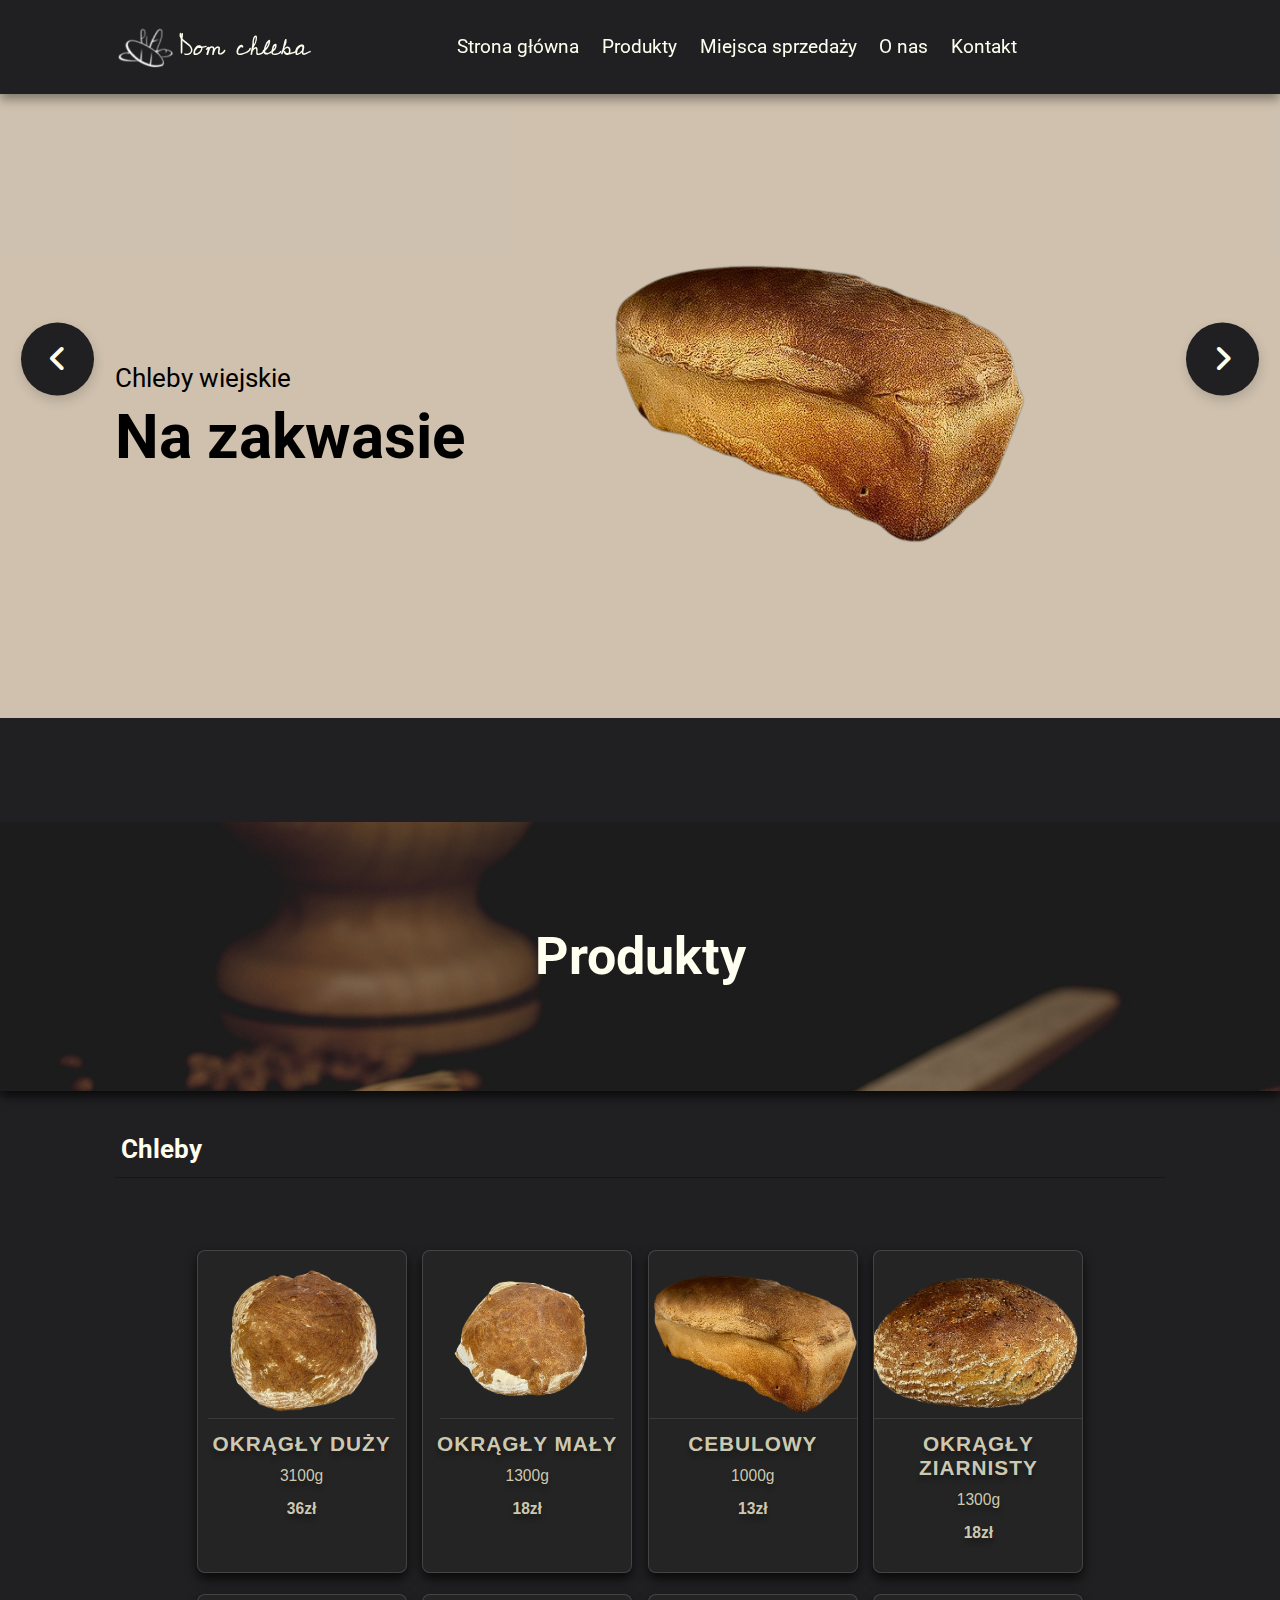
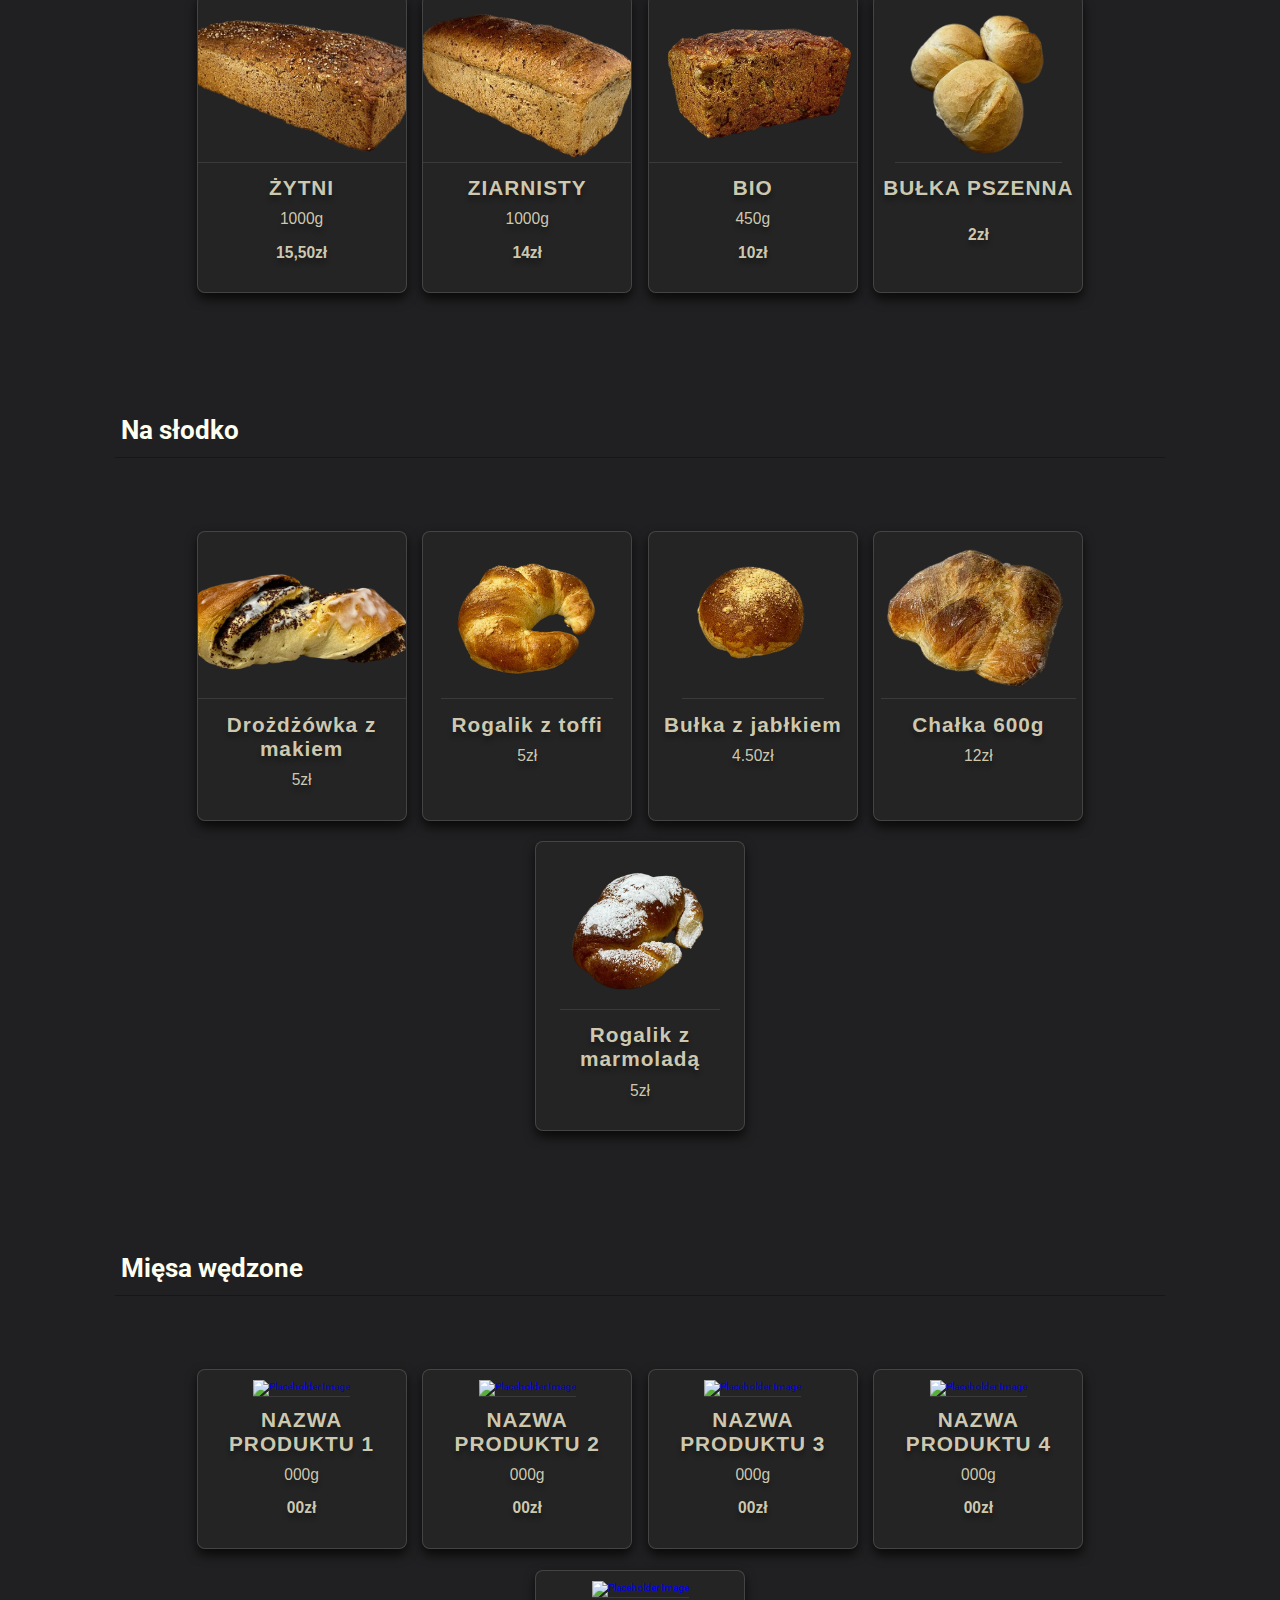
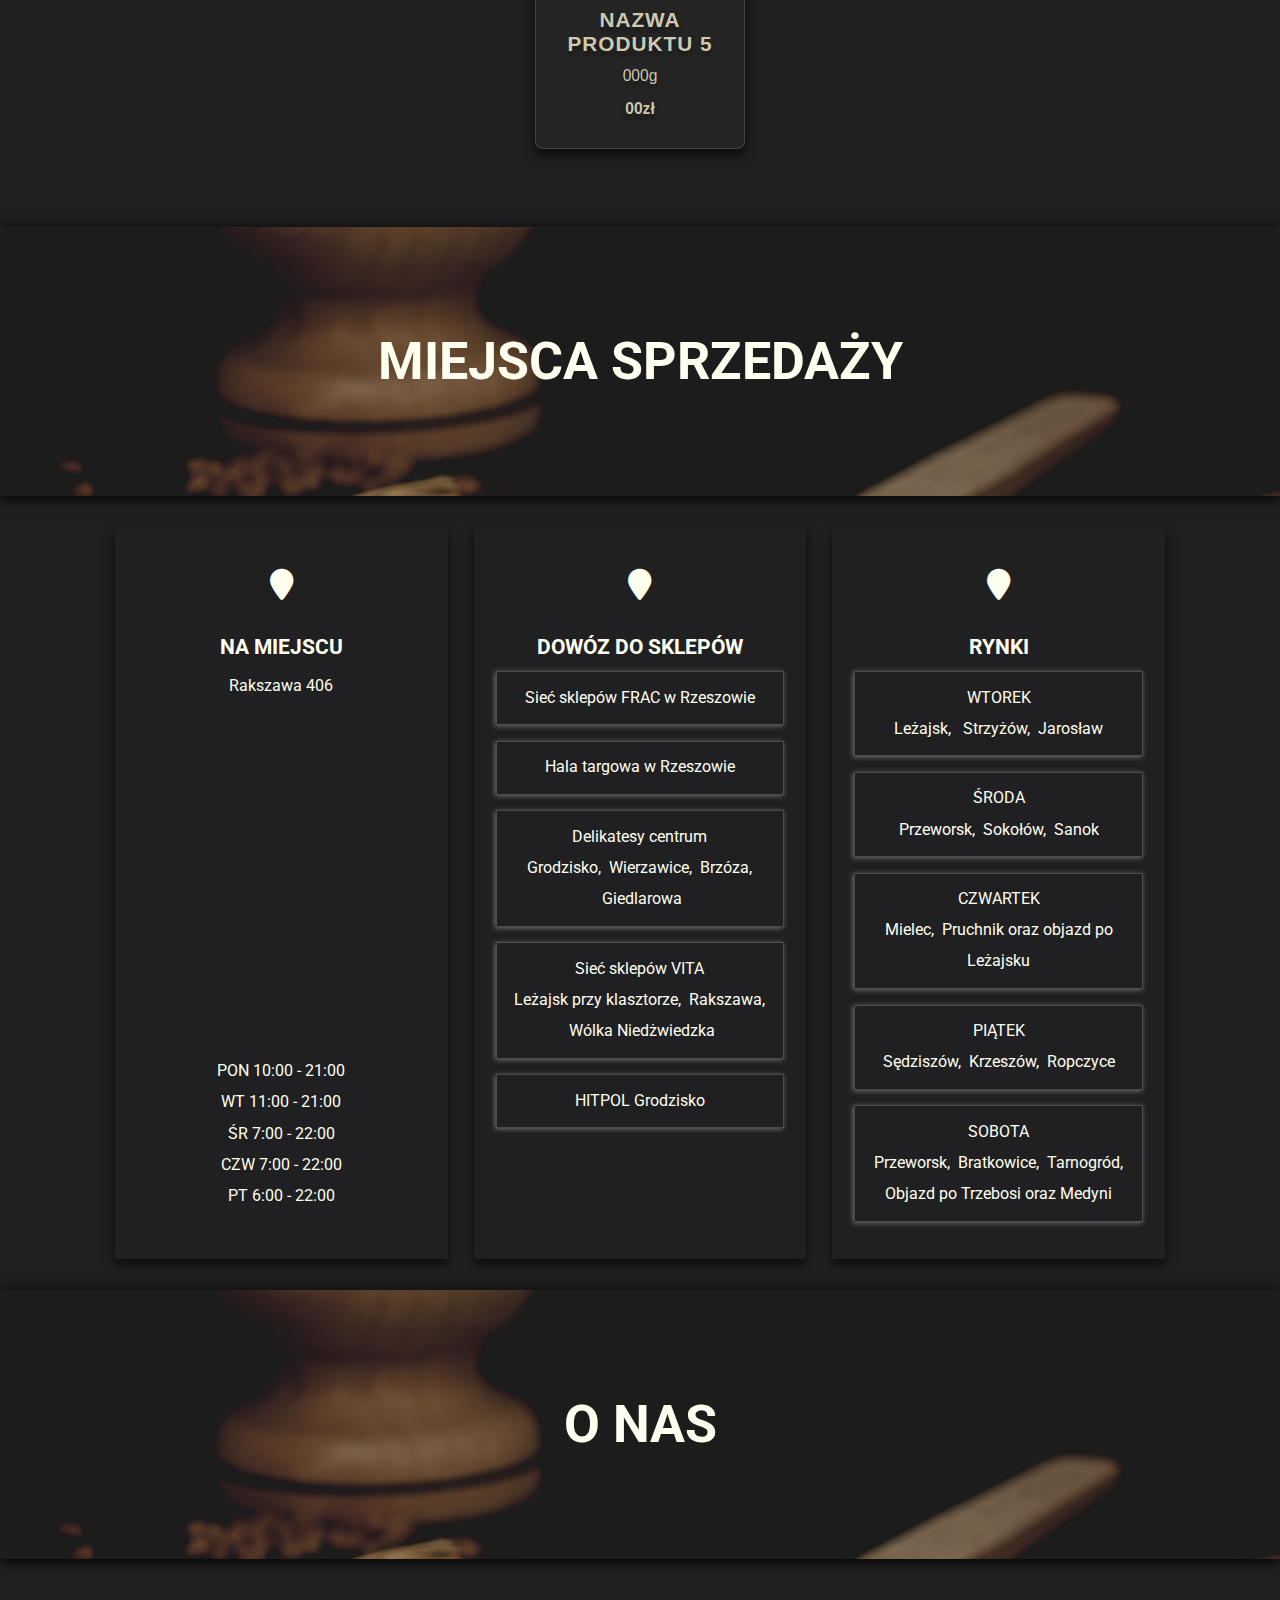
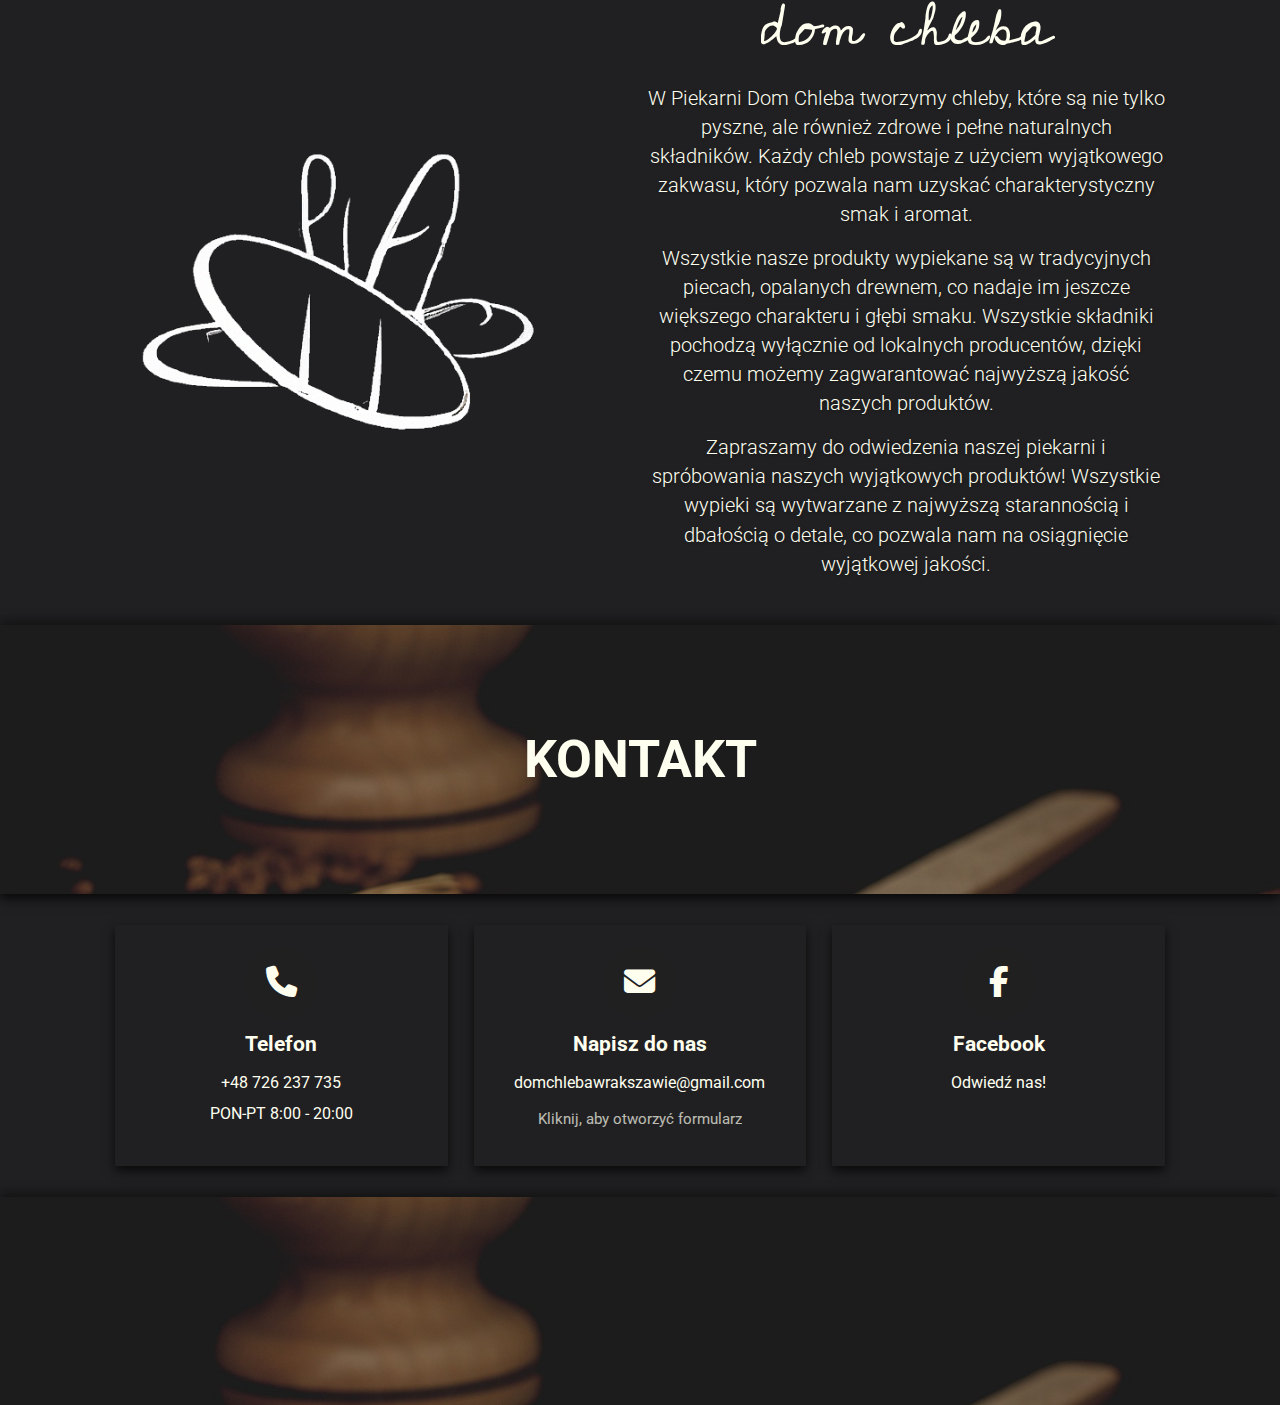
==== index.html @ 298b8122 "Mail 0.2v" ====
<!DOCTYPE html>
<html>
<head>
    <meta charset="UTF-8">
    <meta http-equiv="X-UA-Compatible" content="IE=edge">
    <meta name="viewport" content="width=device-width, initial-scale=1.0">
    <title> Dom Chleba</title>


    <link rel="stylesheet" href="https://cdnjs.cloudflare.com/ajax/libs/font-awesome/6.3.0/css/all.min.css">
    <link rel="stylesheet" href="style.css">


</head>

<body>
    <header class="header">
        <a href="#" class="logo"> <img src="images/iconlogo.png" alt=""> <span class="logo-text"> Dom chleba </span> </a>

        <nav class="navbar">
            <a href="#">Strona główna</a>
            <a href="#produkty">Produkty</a>
            <a href="#miejsca-sprzedazy">Miejsca sprzedaży</a>
            <a href="#onas">O nas</a>
           <!--- <a href="#">Galeria</a> -->
            <a href="#kontakt">Kontakt</a>
        </nav> 

        <div class="icons">
            <div id ="menu-btn" class ="fas fa-bars"></div>
        </div>
    </header>

<section class="main" id="home">
    <div class="slider">

        <div class="slide active">
            <div class="content">
                <span class="c">Chleby wiejskie</span>
                <h3 class="c">Na zakwasie</h3>
            </div>
            <div class="breads">
                <img src="breads/cebulowymain.png" alt="">
            </div>
        </div>

        <div class="slide">
            <div class="content">
                <span class="c">Wypiekane w piecach</span>
                <h3 class="c">Opalanych drewnem</h3>
                
            </div>
            <div class="breads">
                <img src="breads/MALYZIARN.png" alt="">
            </div>
        </div>

        <div class="slide">
            <div class="content">
                <span class="c">Przy większych zamówieniach</span>
                <h3 class="c">Dowóz do klienta!</h3>
                
            </div>
            <div class="breads">
                <img src="breads/bulki.png" alt="">
            </div>
        </div>
        
    </div>

    <div id="right" class="fas fa-angle-right" onclick="next()"></div>
    <div id="left" class="fas fa-angle-left" onclick="next()"></div>


</section>

<!-- ------------------------------------------------ -->


<div class="dmargin"></div>

<!--PRODUKTY ------------------------------------------------ -->

<div class="heading">
    <h1> Produkty</h1>
    
</div>

<section class="category" id="produkty">
    <h1 class="title"> <span> Chleby</span></h1>

    <div class="blocks">
        <!---->
        <a href="#" class="block">
            <img src="breads/DUZY.png" alt="Placeholder Image">
        <h3>OKRĄGŁY DUŻY</h3>
        <p>3100g</p>
        <p>36zł</p>
        </a>

        <!---->
        <a href="#" class="block">
            <img src="breads/MALY.png" alt="Placeholder Image">
            <h3>OKRĄGŁY MAŁY</h3>
            <p>1300g</p>
            <p>18zł</p>
            </a>

        <!---->
        <a href="#" class="block">
            <img src="breads/CEBULOWY.png" alt="Placeholder Image">
            <h3>CEBULOWY</h3>
            <p>1000g</P>
            <p>13zł</p>
            </a>

        <!---->
        <a href="#" class="block">
            <img src="breads/MALYZIARN.png" alt="Placeholder Image">
            <h3>OKRĄGŁY ZIARNISTY</h3>
            <p>1300g</p>
            <p>18zł</p>
            </a>

        <!---->
        <a href="#" class="block">
            <img src="breads/ZYTNI.png" alt="Placeholder Image">
            <h3>ŻYTNI</h3>
            <p>1000g</p>
            <p>15,50zł</p>
            </a>

        <!---->
        <a href="#" class="block">
            <img src="breads/ZIARNISTY.png" alt="Placeholder Image">
            <h3>ZIARNISTY</h3>
            <p>1000g</p>
            <p>14zł</p>
            </a>

        <!---->
        <a href="#" class="block">
            <img src="breads/BIO.png" alt="Placeholder Image">
            <h3>BIO</h3>
            <p>450g</p>
            <p>10zł</p>
            </a>
        
        <!---->
        <a href="#" class="block">
            <img src="breads/bulki.png" alt="Placeholder Image">
            <h3>BUŁKA PSZENNA</h3>
            <p></p>
            <p>2zł</p>
            </a>

        <!--
        <a href="#" class="block">
            <img src="https://placehold.co/600x400" alt="Placeholder Image">
            <h3>bbb</h3>
            </a> -->

        

    </div>


</section>

<!---------->

<section class="category">
    <h1 class="title"> <span> Na słodko</span></h1>

    <div class="blocks">


        <!---->
        <a href="#" class="block">
            <img src="sweet/sweet1.png" alt="Placeholder Image">
        <h3>Drożdżówka z makiem</h3>
        <p>5zł</p>
        </a>

        <!---->
        <a href="#" class="block">
            <img src="sweet/sweet2.png" alt="Placeholder Image">
        <h3>Rogalik z toffi</h3>
        <p>5zł</p>
        </a>

        <!---->
        <a href="#" class="block">
            <img src="sweet/sweet3.png" alt="Placeholder Image">
        <h3>Bułka z jabłkiem</h3>
        <p>4.50zł</p>
        </a>

        <!---->
        <a href="#" class="block">
            <img src="sweet/sweet4.png" alt="Placeholder Image">
        <h3>Chałka 600g</h3>
        <p>12zł</p>
        </a>

        <!---->
        <a href="#" class="block">
            <img src="sweet/sweet5.png" alt="Placeholder Image">
        <h3>Rogalik z marmoladą</h3>
        <p>5zł</p>
        </a>

    </div>
</section>

<section class="category">
    <h1 class="title"> <span>Mięsa wędzone</span></h1>

    <div class="blocks">
        <!---->
        <a href="#" class="block">
            <img src="meat/placeholder1.png" alt="Placeholder Image">
            <h3>NAZWA PRODUKTU 1</h3>
            <p>000g</p>
            <p>00zł</p>
        </a>

        <!---->
        <a href="#" class="block">
            <img src="meat/placeholder2.png" alt="Placeholder Image">
            <h3>NAZWA PRODUKTU 2</h3>
            <p>000g</p>
            <p>00zł</p>
        </a>

        <!---->
        <a href="#" class="block">
            <img src="meat/placeholder3.png" alt="Placeholder Image">
            <h3>NAZWA PRODUKTU 3</h3>
            <p>000g</p>
            <p>00zł</p>
        </a>

        <!---->
        <a href="#" class="block">
            <img src="meat/placeholder4.png" alt="Placeholder Image">
            <h3>NAZWA PRODUKTU 4</h3>
            <p>000g</p>
            <p>00zł</p>
        </a>

        <!---->
        <a href="#" class="block">
            <img src="meat/placeholder5.png" alt="Placeholder Image">
            <h3>NAZWA PRODUKTU 5</h3>
            <p>000g</p>
            <p>00zł</p>
        </a>
    </div>
</section>

<!----MIEJSCA SPRZEDAŻY-->
<div class="heading">
    <h1> MIEJSCA SPRZEDAŻY</h1>
</div>

<section class="contact" id="miejsca-sprzedazy"> <!--Klasa wzięta z sekcji kontaktu-->
    <div class="contact-icons">

        <div class="icons iframe-ic div1">
            <i class="fas fa-map-marker"></i>
            <h3>NA MIEJSCU</h3>
            <p>Rakszawa 406</p>
            <iframe
                src="https://www.google.com/maps/embed?pb=!1m14!1m8!1m3!1d10224.36800119611!2d22.243417!3d50.159416!3m2!1i1024!2i768!4f13.1!3m3!1m2!1s0x473ce9d2ee84b289%3A0xe39e03b2445879e3!2sDom%20Chleba%20w%20Rakszawie%20Arkadiusz%20Kot!5e0!3m2!1spl!2spl!4v1678988530254!5m2!1spl!2spl"
                width="600" 
                height="330" 
                style="border: 0px solid black;" 
                allowfullscreen="" 
                loading="lazy" 
                referrerpolicy="no-referrer-when-downgrade">
            </iframe>
            <p>PON 10:00 - 21:00</p>
            <p>WT 11:00 - 21:00</p>
            <p>ŚR 7:00 - 22:00</p>
            <p>CZW 7:00 - 22:00</p>
            <p>PT 6:00 - 22:00</p>
        </div>

        <div class="icons hover">
            <i class="fas fa-map-marker"></i>
            <h3>DOWÓZ DO SKLEPÓW</h3>
            <p class="rynki">Sieć sklepów FRAC w Rzeszowie</p>
            <p class="rynki">Hala targowa w Rzeszowie</p>
            <p class="rynki">Delikatesy centrum <br> Grodzisko, &nbsp;Wierzawice, &nbsp;Brzóza, &nbsp;Giedlarowa</p>
            <p></p>
            
            <p class="rynki">Sieć sklepów VITA <br> Leżajsk przy klasztorze, &nbsp;Rakszawa, &nbsp;Wólka Niedżwiedzka</p>
            <p></p>
            
            <p class="rynki">HITPOL Grodzisko</p>

        </div>

        <div class="icons hover">
            <i class="fas fa-map-marker"></i>
            <h3>RYNKI</h3>

            <p class="rynki">WTOREK <br> Leżajsk, &nbsp; Strzyżów, &nbsp;Jarosław</p>
           <!--- <p>Leżajsk, &nbsp; Strzyżów, &nbsp;Jarosław</p> --->
            
            

            <p class="rynki">ŚRODA <br> Przeworsk, &nbsp;Sokołów, &nbsp;Sanok</p>
            <p></p>
            

            <p class="rynki">CZWARTEK <br>Mielec, &nbsp;Pruchnik oraz objazd po Leżajsku</p>
            <p></p>
            

            <p class="rynki">PIĄTEK <br> Sędziszów, &nbsp;Krzeszów, &nbsp;Ropczyce</p>
            <p></p>

            <p class="rynki">SOBOTA <br> Przeworsk, &nbsp;Bratkowice, &nbsp;Tarnogród, Objazd po Trzebosi oraz Medyni<br> </p>
           
        </div>


    </div>
</section>

<!----------O NAS-->

<div class="heading">
    <h1> O NAS</h1>
    </div>


<section class="about" id="onas">
    <div class="img">
        <img src="images/image.png" alt="...">
    </div>
    <div class="text">
        <span>dom chleba</span>
        <h3>
            W Piekarni Dom Chleba tworzymy chleby, które są nie tylko pyszne, ale również zdrowe i pełne naturalnych składników. 
            Każdy chleb powstaje z użyciem wyjątkowego zakwasu, który pozwala nam uzyskać charakterystyczny smak i aromat.
        </h3>
      <h3>  Wszystkie nasze produkty wypiekane są w tradycyjnych piecach, opalanych drewnem, co nadaje im jeszcze większego charakteru i głębi smaku. 
        Wszystkie składniki pochodzą wyłącznie od lokalnych producentów, dzięki czemu możemy zagwarantować najwyższą jakość naszych produktów.
      </h3>
        <h3>
            Zapraszamy do odwiedzenia naszej piekarni i spróbowania naszych wyjątkowych produktów! 
            Wszystkie wypieki są wytwarzane z najwyższą starannością i dbałością o detale, co pozwala nam na osiągnięcie wyjątkowej jakości.
        </h3>
    </div>
</section>


<!------KONTAKT-->
<div class="heading">
    <h1> KONTAKT</h1>  
</div>


<section class="contact" id="kontakt">
    <div class="contact-icons">
        <div class="icons hover">
            <i class="fas fa-phone"></i>
            <h3>Telefon</h3>
            <p>+48 726 237 735</p>
            <p>PON-PT 8:00 - 20:00</p>
        </div>


        <div class="icons hover" id="email-contact">
            <i class="fas fa-envelope"></i>
            <h3>Napisz do nas</h3>
            <p>domchlebawrakszawie@gmail.com</p>
            <p class="click-info">Kliknij, aby otworzyć formularz</p>
            
            <!-- Formularz kontaktowy z poprawionym układem -->
            <div class="contact-form" id="contact-form" style="display: none;">
                <form id="email-form" action="https://formspree.io/f/domchlebawrakszawie@gmail.com" method="POST">
                    <div class="form-group">
                        <input type="text" name="name" placeholder="Imię i nazwisko" required>
                    </div>
                    <div class="form-group">
                        <input type="email" name="email" placeholder="Twój email" required>
                    </div>
                    <div class="form-group">
                        <input type="text" name="subject" placeholder="Temat">
                    </div>
                    <div class="form-group">
                        <textarea name="message" placeholder="Twoja wiadomość" required></textarea>
                    </div>
                    <button type="submit">Wyślij wiadomość</button>
                </form>
            </div>
        </div>


        
            <div class="icons hover">
                <a href="https://www.facebook.com/profile.php?id=100063692517073" target="_blank">
                <i class="fab fa-facebook-f"></i>
                <h3 class="fb">Facebook</h3>
                <p class="fb">Odwiedź nas!</p>
            </a>
            </div>  
    </div>


</section>




<div class="heading">
    <h1> </h1>  
</div>



    <script src="main.js"></script>
</body>


</html>
---- style.css ----
@import url('https://fonts.googleapis.com/css2?family=Roboto:wght@100;300;400;500;700&display=swap');
@import url('https://fonts.googleapis.com/css2?family=Cedarville+Cursive&display=swap');

@import url('https://fonts.googleapis.com/css2?family=Edu+NSW+ACT+Foundation:wght@500&display=swap');
@import url('https://fonts.googleapis.com/css2?family=Roboto:wght@100&display=swap');

@import url('https://fonts.googleapis.com/css2?family=Edu+NSW+ACT+Foundation&display=swap');

:root{
    
    --onyx: rgb(32,32,34);
}

body {
    
    background: rgb(32, 32, 34);
}


*{
    font-family: 'Roboto', sans-serif;
    margin: 0;
    padding: 0;
    outline: none;
    border: none;
    text-decoration: none;
    transition: 0.25s linear;
    
    
}

html{
    font-size: 65%;
    overflow-x: hidden;
    scroll-behavior: smooth;
}

section{
    padding: 3rem 9%;
}

.header {
    position: fixed;
    top: 0;
    left: 0;
    right: 0;
    z-index: 1000;
    background: var(--onyx);
    display: flex;
    align-items: center;
    justify-content: space-between;
    padding: 2rem 9%;
    box-shadow: 0 0.5rem 1rem rgba(0,0,0, 0.4);
}

.header .logo{
    font-size: 2.6rem;
    
    color:ivory;
    display: flex;
    align-items: center;
    text-decoration: none; 
}

.logo-text {
    font-family: 'Cedarville Cursive', cursive;
    
}

#menu-btn{
    display: none; /* mobile only */
}




.header .navbar a{
    font-size: 1.8rem;
    color: ivory;
    margin: 0 1rem;
    position: relative; 
    z-index: 1; 
}

.header .navbar a:hover{
    color: rgba(238, 233, 233, 0.884);
    transition: color 0.3s ease-in-out; 
}

.header .navbar a::before {
    content: '';
    position: absolute;
    z-index: -1; 
    top: -6px;
    left: -6px;
    right: -6px;
    bottom: -6px;
    border-radius: 11px;
    background-color: rgba(255, 255, 255, 0.247);
    
    opacity: 0;
    transition: opacity 0.3s ease-in-out;
}

.header .navbar a:hover::before {
    opacity: 1;
}

.header .icons div{
    font-size: 2.5rem;
    margin-left: 1.7rem;
    cursor: pointer;
    color: ivory;
}

.header .icons div:hover{
    color: #222;
}

.main{
    padding-top: 15rem;
    
    background-color: rgba(231, 215, 194, 0.877);
    background-size: cover;
    background-position: center;
    position: relative;
    
}

.main .slider .slide{
    display: flex;
    align-items: center;
    flex-wrap: wrap;
    gap: 1.5rem;
    display: none; 

}



/* Animacja napisów */
@keyframes fadeLeft {
    0% {
        opacity: 0;
        transform: translateX(-10%);
    }
    100% {
        opacity: 1;
        transform: translateX(0);
    }
}



.main .slider .slide.active{
    display: flex;
}

.main .slider .slide .content{
    flex: 1 1 40rem;
    animation: fadeLeft .4s linear .4s backwards;
}

.main .slider .slide .content span{
    color:rgb(0, 0, 0);
    font-size: 2.5rem;
}

.main .slider .slide .content h3{
    color: black;
    font-size: 6rem;
    padding: 0.6rem 0;
}

.main .slider .slide .breads{
    flex: 1 1 40rem;
    margin: 3rem 0;
    height: 45rem;

}

.main .slider .slide .breads img{
    max-width: 100%;
    height: 90%;
    animation: fadeUp 0.6s linear;
}

.main #right,
.main #left{
    position:absolute;
    
    top:50%;
    transform: translateY(-50%);
    height: 7rem;
    width: 7rem;
    line-height: 7rem;
    box-shadow: 0.1rem 0.5rem 1.1rem rgba(0,0,0,0.15);
    text-align: center;
    background: var(--onyx);
    font-size: 3rem;
    color:ivory;
    cursor:pointer;
    background: rgb(32, 32, 34);
    border-radius: 50%;
    transition: all 0.4s ease-in-out;

}

.main #right:hover,
.main #left:hover{
    background: rgba(235, 202, 159, 0.651);
    color: ivory;
    
    
}

.main #left{
    left: 2rem;
}

.main #right{
    right: 2rem;
}

/* --------------------------------------------------------------------------- */


.dmargin {
    position: relative;
    height: 10rem;
    
    background: rgb(32, 32, 34);
    overflow: hidden;
    
} 

.heading h1{
    color: ivory;
    font-size: 5rem;
    
}

.heading {
     background: url("images/main.jpg") no-repeat;
    background-size: cover;
    background-position: top;
    padding-top: 10rem;
    padding-bottom: 10rem;
    align-items: center;
    text-align: center;

    box-shadow: 0 0.5rem 1rem rgba(0, 0, 0, 0.705),
    0 -0.5rem 1rem rgba(0, 0, 0, 0.305);
    
    

    
}

.title {
    display: flex;
    align-items: center;
    font-size: 2.5rem;
    margin-bottom: 3rem;
    padding: 1.2rem 0;
    border-bottom: 0.1rem solid rgba(0,0,0, 0.3);
    color: ivory;
}

.title span{
    padding-left: 0.6rem;
}




.heading p{
    padding-top: 1rem;
    font-size: 2rem;
    color: ivory;
}

.heading p a{
    color: rgb(37, 37, 37);
    padding-right: .5rem;

}


.category .blocks{
    display: flex;
    flex-wrap: wrap;
    gap: 1.5rem;
    padding: 4rem 0;
    justify-content: center; 



}

.category .blocks .block {
    text-align: center;
    flex-basis: 20rem; 
    margin-bottom: .5rem;
    box-shadow: 0 0.5rem 1rem rgba(0, 0, 0, 0.705);
   
}

.category .blocks .block img {
    max-width: 100%; 
    height: 15rem;
    margin-top: 1rem;
}

.category .blocks .block h3{
    font-size: 2rem;
    margin: 1rem 0;
    color:#dfdabeec;
    font-family:Arial, Helvetica, sans-serif;
    text-shadow: 0 0.5rem 0.5rem rgba(0, 0, 0, 0.305);
    
}
.category .blocks .block P{
    color: #dfdabeec;
    font-size: 1.5rem;
    padding-bottom: 1rem;
    font-family: Arial, Helvetica, sans-serif;
    text-shadow: 0 0.5rem 0.5rem rgba(0, 0, 0, 0.305);
    
}

.category .blocks .block:hover h3{
    color:white;

}
.category .blocks .block:hover p{
    color: white;
}

.breads img[src="breads/MALYZIARN.png"] {
    max-width: 40rem !important;
    height: auto !important;
    display: block;
    margin: 2rem 0 0 -5rem;
    position: relative;
    left: 2rem;
    top: 2rem;
  }

  .breads img[src="breads/bulki.png"] {
    max-width: 105rem !important;
    height: auto !important;
    display: block;
    margin: 1rem 0 0 -2rem;
    position: relative;
    left: 2rem;
    top: 0rem;
  }

  .breads img[src="breads/cebulowymain.png"] {
    max-width: 50rem !important;
    height: auto !important;
    display: block;
    margin: 2rem 0 0 -10rem;
    position: relative;
    left: 2rem;
    top: 2rem;

  }

.c {
    font-family: 'Roboto', sans-serif;
}

.block {
    border: 1px solid rgba(255, 255, 255, 0.15);
    border-radius: 8px;
    transition: all 0.3s ease;
    overflow: hidden;
    box-shadow: 0 4px 8px rgba(0, 0, 0, 0.2);
    background-color: rgba(40, 40, 40, 0.5);
    padding-bottom: 15px;
    text-decoration: none; /* Usunięcie podkreślenia linku */
  }
  
  .block:hover {
    transform: translateY(-5px);
    box-shadow: 0 8px 16px rgba(0, 0, 0, 0.3);
    border-color: rgba(255, 255, 255, 0.3);
  }
  
  /* Stylizacja zdjęcia produktu */
  .block img {
    border-bottom: 1px solid rgba(255, 255, 255, 0.1);
    object-fit: cover;
  }
  
  /* Stylizacja nazwy produktu */
  .block h3 {
    font-weight: bold;
    letter-spacing: 1px;
    color: #fff;
    text-align: center;
    margin-top: 12px;
    margin-bottom: 5px;
  }
  
  /* Stylizacja informacji o wadze i cenie */
  .block p {
    text-align: center;
    margin: 5px 0;
  }
  
  /* Styl dla wagi produktu */
  .block p:nth-of-type(1) {
    color: #b0b0b0;
    font-size: 0.9em;
  }
  
  /* Styl dla ceny */
  .block p:nth-of-type(2) {
    color: #f0f0f0;
    font-weight: bold;
    font-size: 1.1em;
  }
  
  /* Poprawka dla kontenera produktów */
  .blocks {
    gap: 25px;
  }

  

/*-----------O NAS---------------------*/
.about{
    display: flex;
    align-items: center;
    flex-wrap: wrap;
    gap: 1.5rem;
    margin-top: -2rem;
}

.about .img{
    flex: 1 1 40rem;
}

.about .img img{
    width: 90%;
    
}

.about .text{
    flex: 1 1 40rem;
    text-align: center;
    
    
}

.about .text span{
    color: ivory;
    font-size: 5.8rem;
    font-family: 'Cedarville Cursive', cursive;
    
    
}

.about .text h3{
    color: ivory;
    font-size: 1.9rem;
    padding-bottom: 1.4rem;
    font-family: 'Roboto', sans-serif;
    font-weight: 300;
    text-shadow: 1px 1px 3px rgba(0,0,0,0.3);
    line-height: 2.8rem;
}

.about .text p{
    color: ivory;
    font-size: 1.5rem;
    line-height: 2;
    padding: 1rem 0;
}





/*------KONTAKT---------------------------*/ 

.contact .contact-icons{
    display: grid;
    grid-template-columns: repeat(auto-fit, minmax(25rem, 1fr));
    gap: 2.5rem;

}

.contact .contact-icons .icons{
    text-align: center;
    border: 0.1rem solid var(--onyx);
    padding: 2rem;

    box-shadow: 0 0.5rem 1rem rgba(0, 0, 0, 0.705);
}

.contact .contact-icons .icons i{
    height: 7rem;
    width: 7rem;
    line-height: 7rem;
    font-size: 3rem;

    background: rgb(32, 32, 32);
    color:ivory;
    border-radius: 50%;

}

.contact .contact-icons .icons h3{
    color:ivory;
    font-size: 2rem;
    padding: 1.2rem 0;
    
}

.contact .contact-icons .icons p{
    color: ivory;
    font-size: 1.5rem;
    line-height: 2;
}

.contact-icons .iframe-ic iframe{
    width:100%;
    padding-top: 1rem;
    padding-bottom: 1rem;
    
    
}


/* .icons:hover {
    transform: scale(1.05); 
    transition: all 0.3s ease-in-out; 
  } */ 



.icons a {
    text-decoration: none;
    display: block;
    height: 100;
    width: 100;
  }

.hover:hover{
    transform: scale(1.05); 
    transition: all 0.3s ease-in-out;
  }

  .rynki {
    font-family: 'Roboto', sans-serif;
    font-size: 1.8rem;
    border: 1px solid rgba(255, 255, 255, 0.2);
    box-sizing: border-box;
    padding: 1rem;
    margin-bottom: 1.5rem;
    box-shadow: -0.1rem 0.05rem 0.5rem #888888c7;
   

  }

  .rynki:hover {
    border: 1px solid rgb(32, 32, 32);
    box-shadow: -0.17rem 0.11rem 0.62rem #888;
    scale: 1.07;
  }
  
  
  /* Add this to your style.css file */


/* Poprawiony CSS formularza */
.contact-form {
    background-color: rgba(40, 40, 40, 0.95);
    border-radius: 8px;
    padding: 3rem;
    margin-top: 2rem;
    box-shadow: 0 8px 16px rgba(0, 0, 0, 0.4);
    transition: all 0.3s ease;
    max-width: 50rem;
    margin-left: auto;
    margin-right: auto;
    margin-bottom: 3rem;
    border: 1px solid rgba(255, 255, 255, 0.15);
  }
  
  .contact-form .form-group {
    margin-bottom: 2rem;
  }
  
  .contact-form input,
  .contact-form textarea {
    width: 100%;
    padding: 1.5rem;
    background-color: rgba(32, 32, 34, 0.8);
    border: 1px solid rgba(255, 255, 255, 0.1);
    border-radius: 5px;
    color: ivory;
    font-size: 1.6rem;
    transition: all 0.3s ease;
    box-sizing: border-box; /* Ważne - zapewnia, że padding jest wliczany w szerokość */
  }
  
  .contact-form input:focus,
  .contact-form textarea:focus {
    border-color: rgba(255, 255, 255, 0.3);
    background-color: rgba(32, 32, 34, 1);
    outline: none;
  }
  
  .contact-form textarea {
    min-height: 15rem;
    resize: vertical;
    padding: 1.5rem;
  }
  
  .contact-form button {
    background-color: rgba(32, 32, 34, 1);
    color: ivory;
    border: 1px solid rgba(255, 255, 255, 0.2);
    padding: 1.5rem 3rem;
    font-size: 1.8rem;
    border-radius: 5px;
    cursor: pointer;
    transition: all 0.3s ease;
    display: block;
    margin: 2rem auto 0;
    width: auto;
    min-width: 20rem;
  }
  
  .contact-form button:hover {
    background-color: rgba(235, 202, 159, 0.2);
    transform: translateY(-3px);
  }
  
  .click-info {
    font-size: 1.4rem !important;
    opacity: 0.7;
    margin-top: 0.5rem;
    margin-bottom: 1rem;
  }
  
  /* Responsywność formularza */
  @media (max-width: 768px) {
    .contact-form {
      padding: 2rem;
      max-width: 90%;
    }
    
    .contact-form input,
    .contact-form textarea {
      padding: 1.2rem;
    }
    
    .contact-form button {
      width: 100%;
      min-width: auto;
    }
  }


@media(max-width: 1000px){
    html{
        font-size: 55%;
    }
    .header{
        padding: 2rem;
    }
}

@media (max-width:770px){
    #menu-btn{
        display: inline-block;
    }

    .category .blocks .block {
        flex-basis: 100%; /* Set blocks to take up 100% width, one block per row */
    }

    .header .navbar{
        position: absolute;
        top: 99%;
        left: 0;
        right: 0;
        background: #222;
        border-top: 0.1rem solid rgba(0,0,0,0.1);
        border-bottom: 0.1rem solid rgba(0,0,0,0.1);
        clip-path: polygon(0 0, 100% 0, 100% 0, 0 0);
    }

    .header .navbar.active{
        clip-path: polygon(0 0, 100% 0, 100% 100%, 0% 100%);
    }
    .header .navbar a{
        margin: 1.5rem;
        padding: 1.5rem;
        background: var(--onyx);
        font-size: 2rem;
        display: block;
        border-radius: .5rem;
    }

    }



@media (max-width: 450px){
    html{
        font-size: 50%;
    }
}
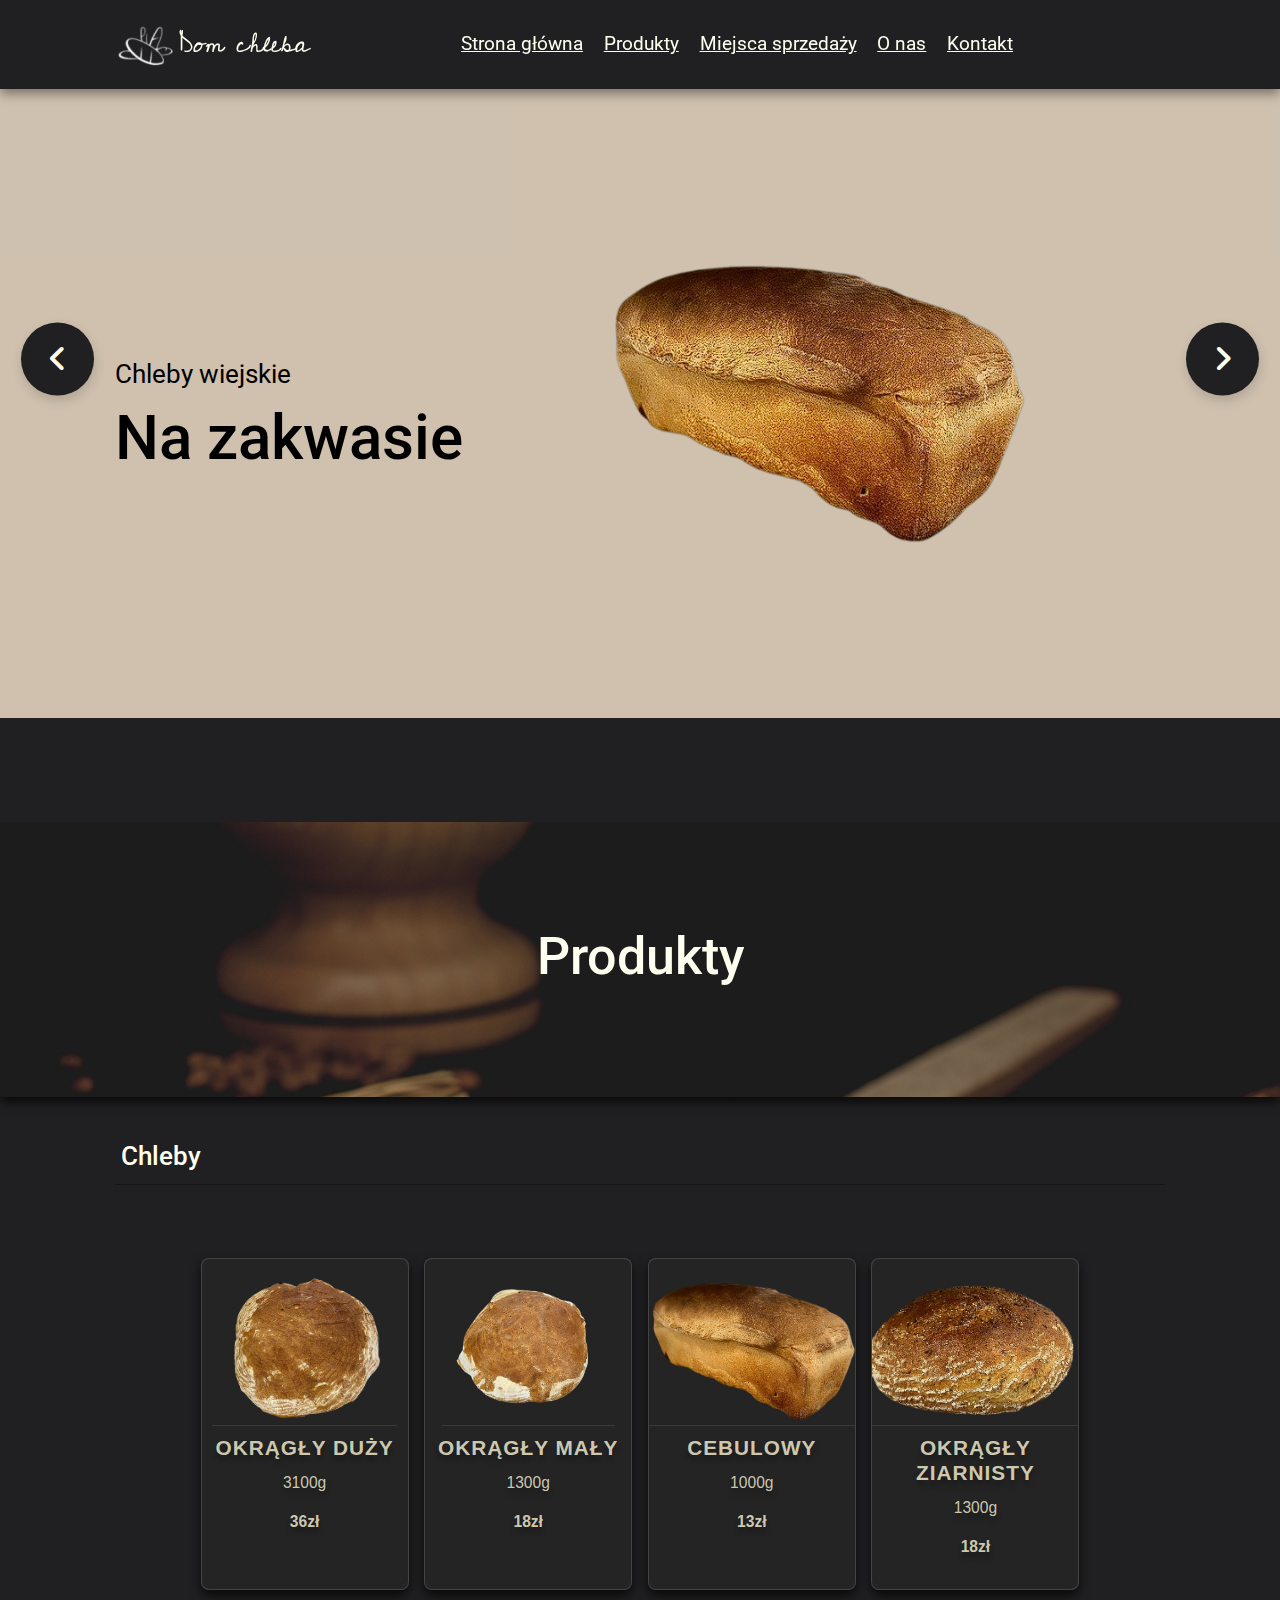
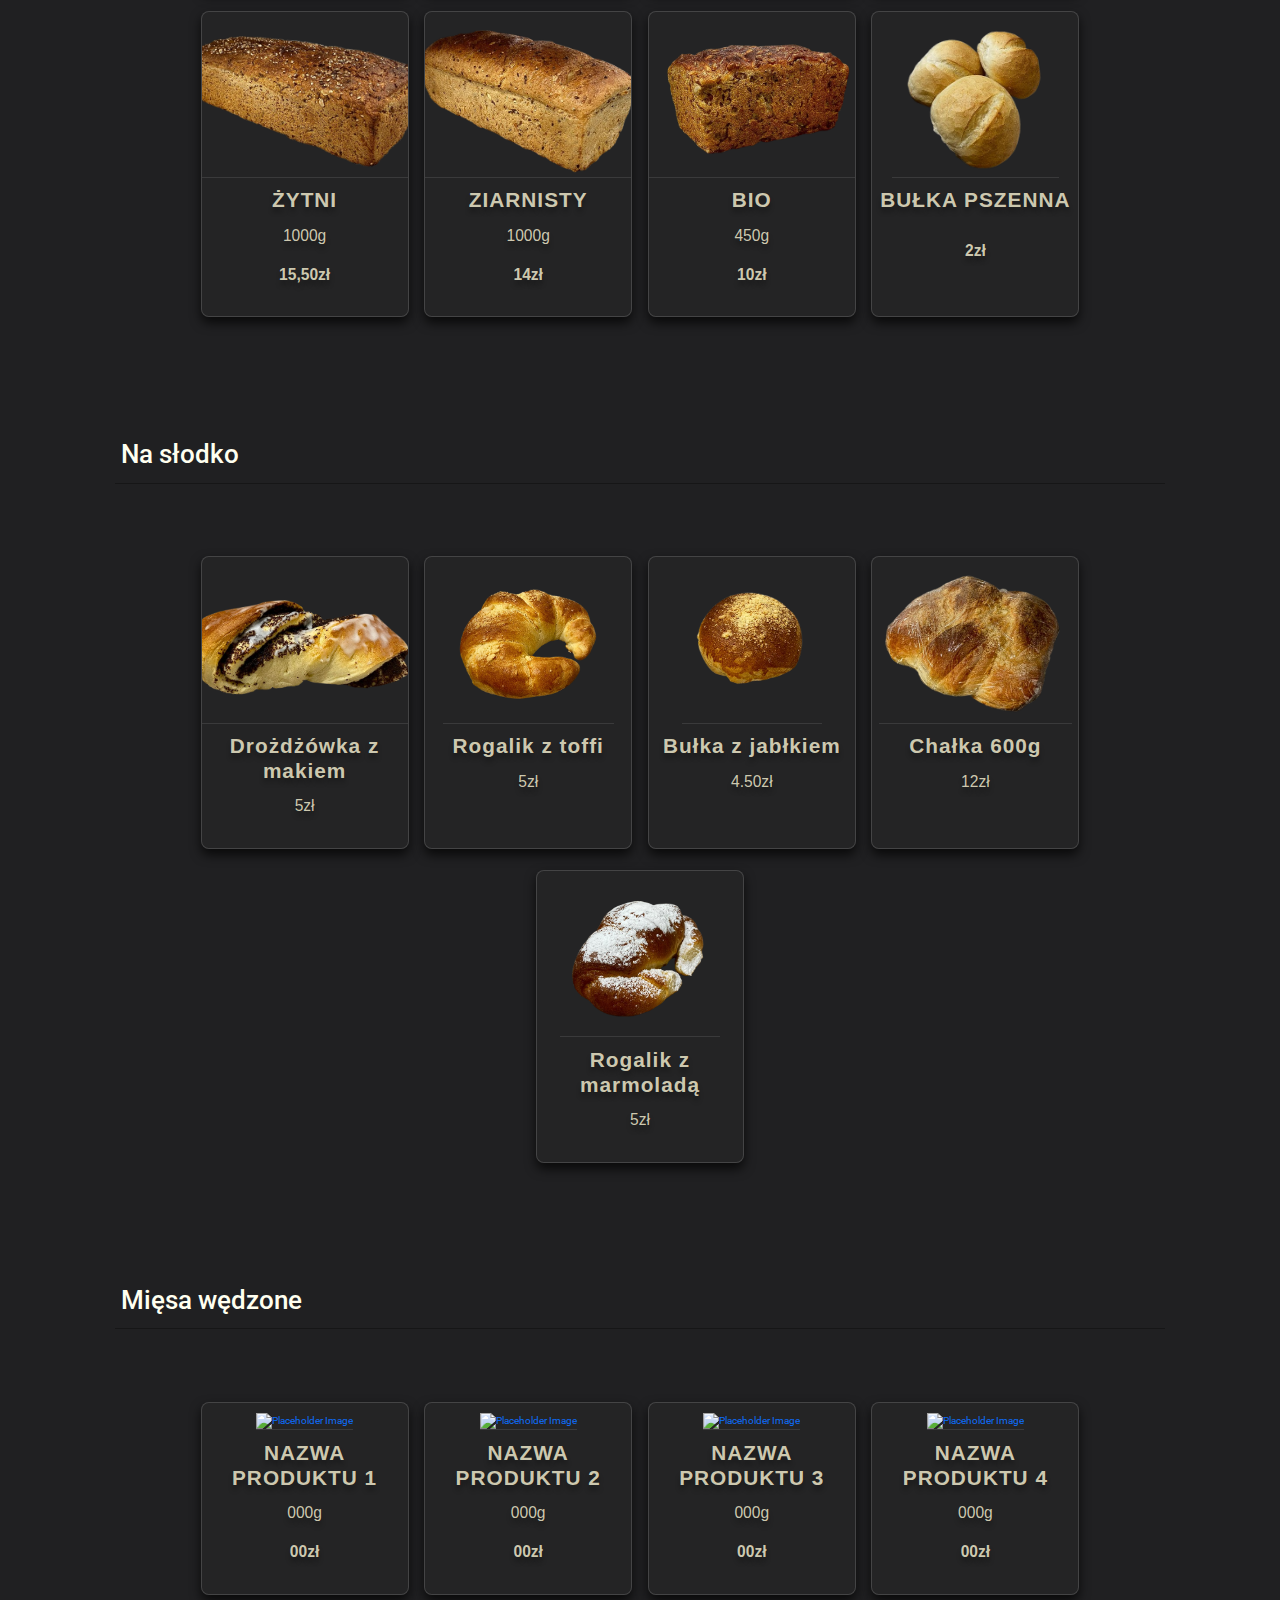
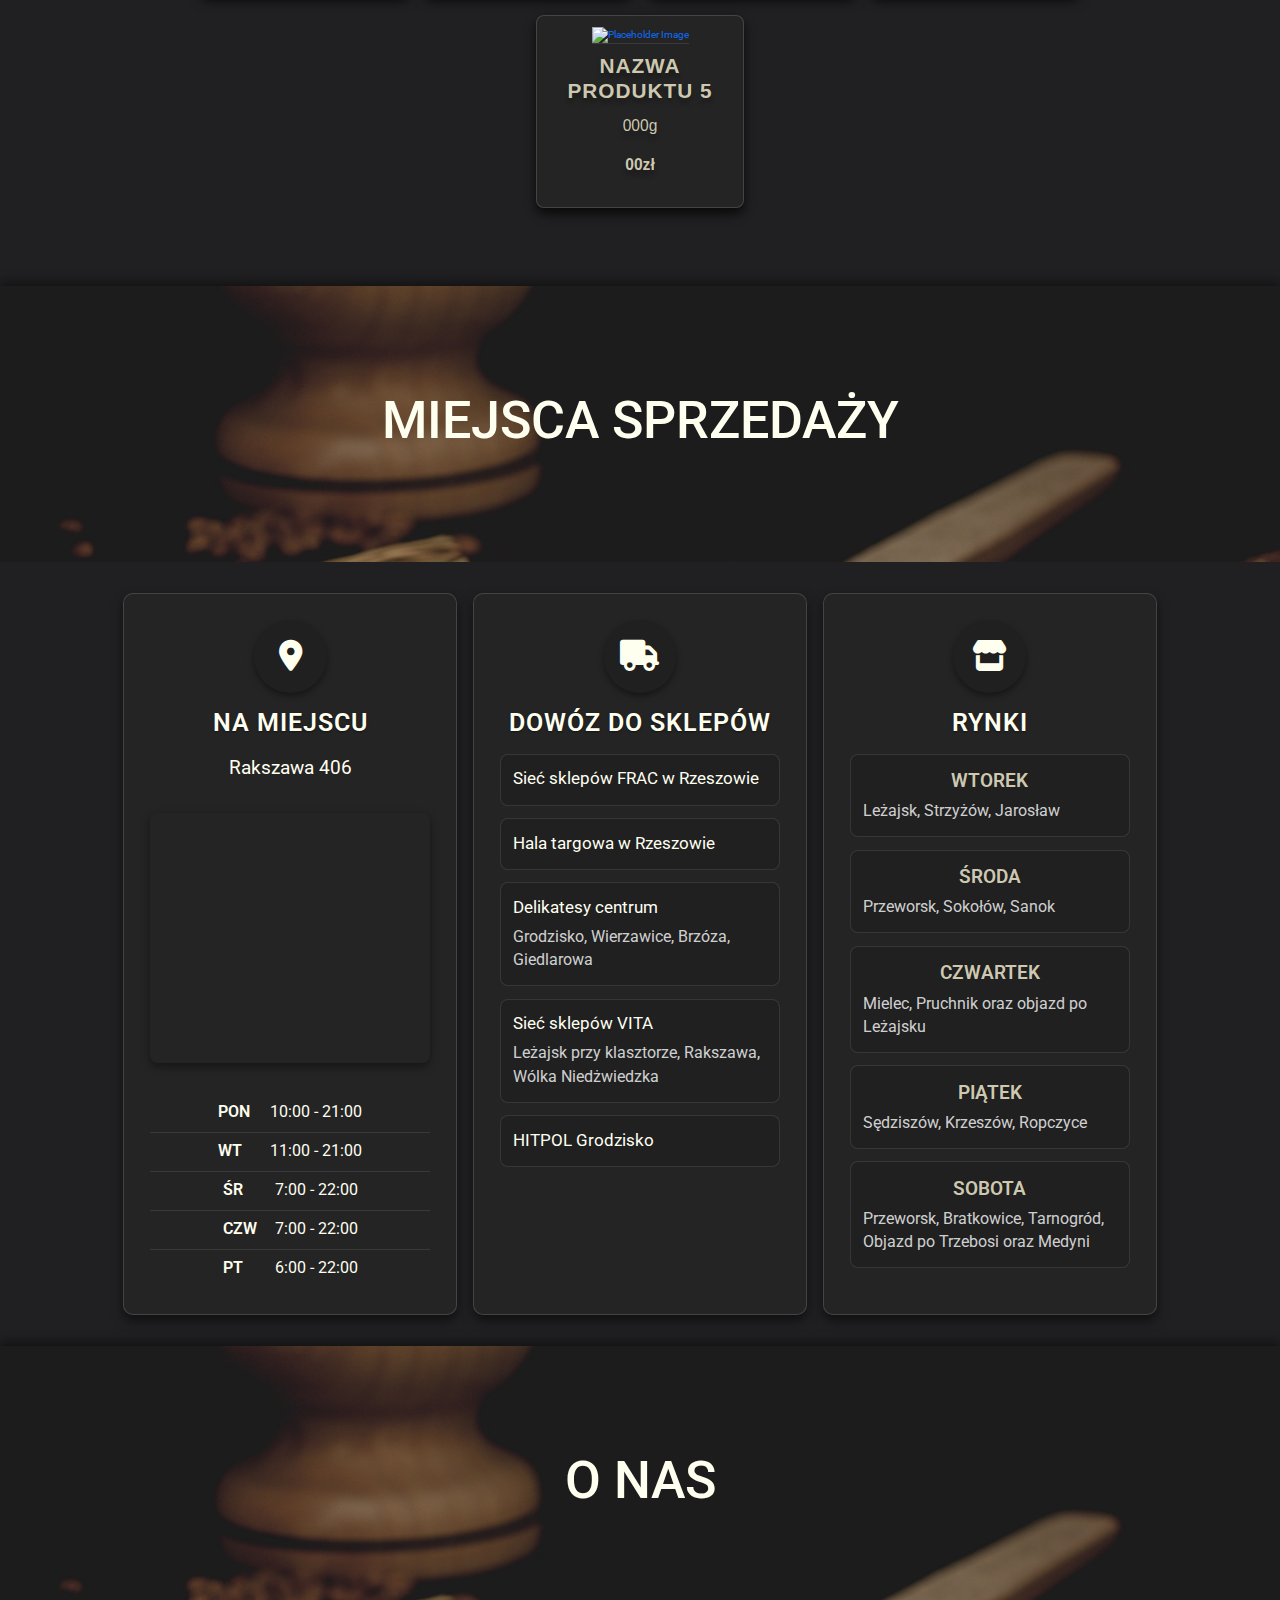
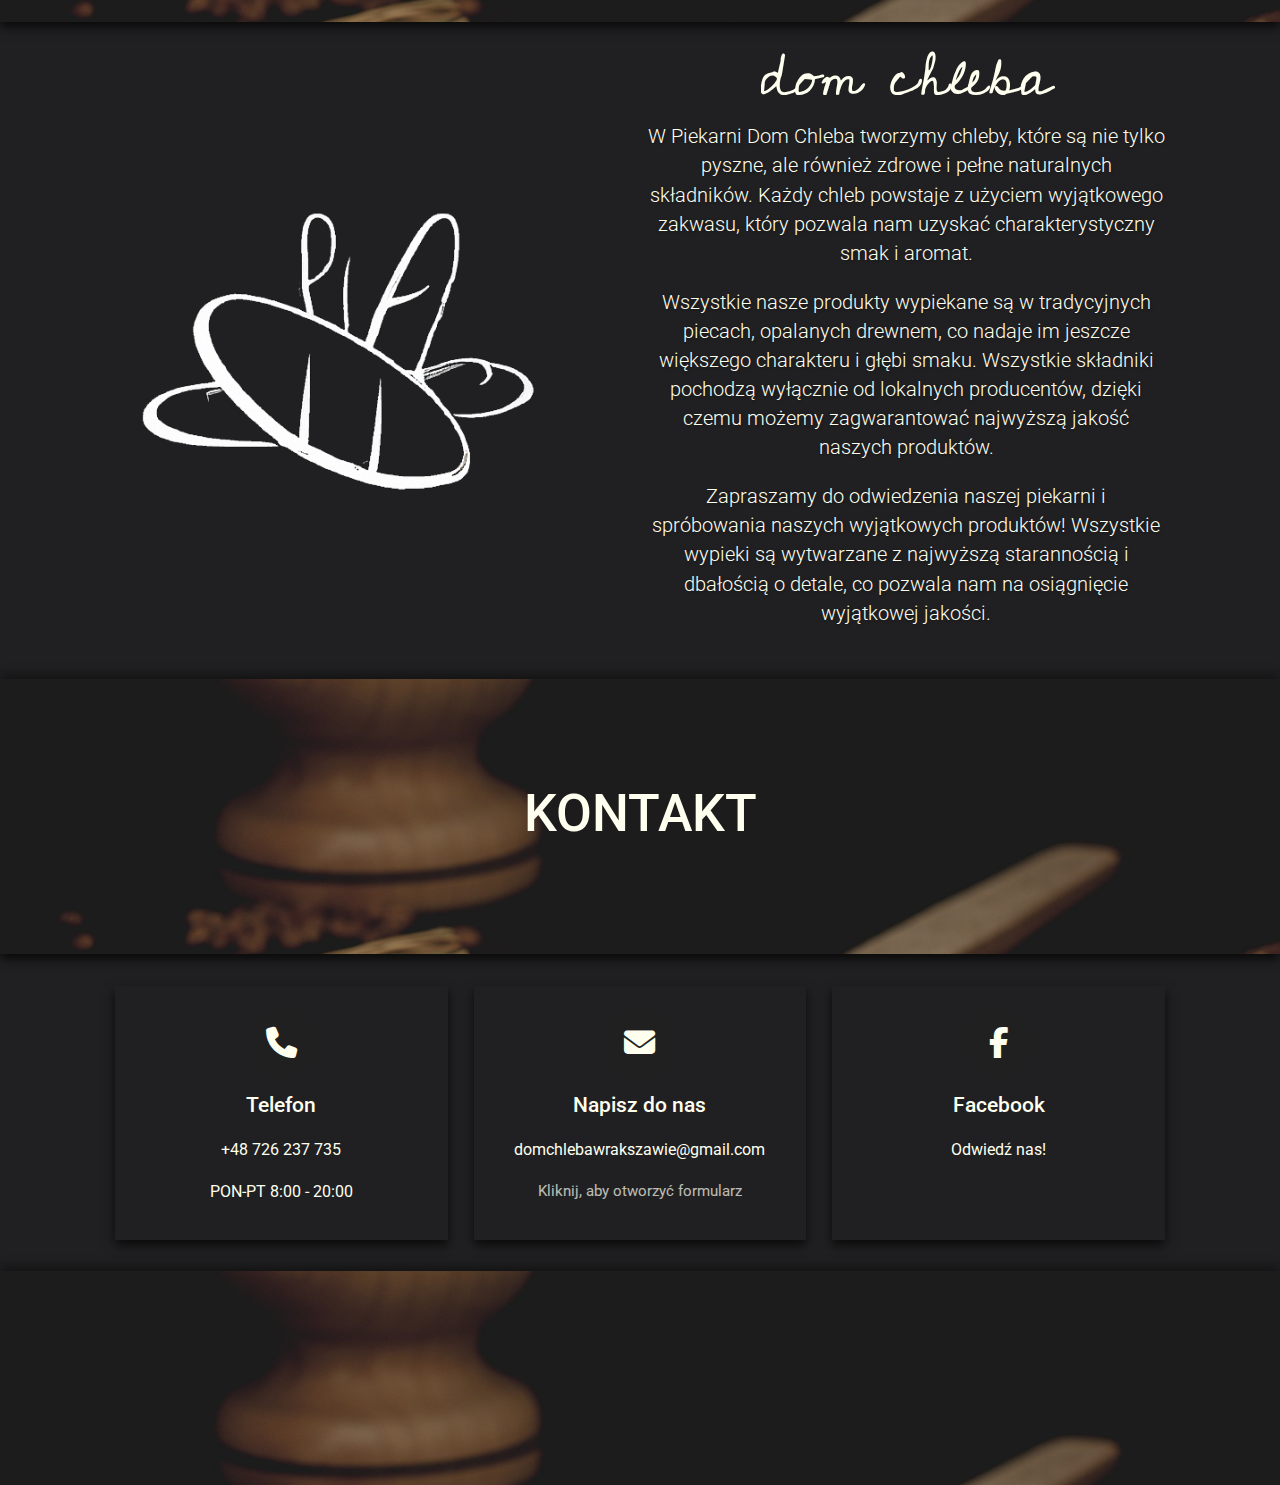
==== commit 08d782d4: "Refresh" ====
--- a/index.html
+++ b/index.html
@@ -1,6 +1,9 @@
 <!DOCTYPE html>
 <html>
 <head>
+    <!-- Add after your Font Awesome CDN but before your custom CSS -->
+    <link href="https://cdn.jsdelivr.net/npm/bootstrap@5.3.2/dist/css/bootstrap.min.css" rel="stylesheet">
+    <script src="https://cdn.jsdelivr.net/npm/bootstrap@5.3.2/dist/js/bootstrap.bundle.min.js" defer></script>
     <meta charset="UTF-8">
     <meta http-equiv="X-UA-Compatible" content="IE=edge">
     <meta name="viewport" content="width=device-width, initial-scale=1.0">
@@ -260,73 +263,103 @@
 </section>
 
 <!----MIEJSCA SPRZEDAŻY-->
+<!----MIEJSCA SPRZEDAŻY-->
 <div class="heading">
-    <h1> MIEJSCA SPRZEDAŻY</h1>
+    <h1>MIEJSCA SPRZEDAŻY</h1>
 </div>
 
-<section class="contact" id="miejsca-sprzedazy"> <!--Klasa wzięta z sekcji kontaktu-->
-    <div class="contact-icons">
-
-        <div class="icons iframe-ic div1">
-            <i class="fas fa-map-marker"></i>
-            <h3>NA MIEJSCU</h3>
-            <p>Rakszawa 406</p>
-            <iframe
-                src="https://www.google.com/maps/embed?pb=!1m14!1m8!1m3!1d10224.36800119611!2d22.243417!3d50.159416!3m2!1i1024!2i768!4f13.1!3m3!1m2!1s0x473ce9d2ee84b289%3A0xe39e03b2445879e3!2sDom%20Chleba%20w%20Rakszawie%20Arkadiusz%20Kot!5e0!3m2!1spl!2spl!4v1678988530254!5m2!1spl!2spl"
-                width="600" 
-                height="330" 
-                style="border: 0px solid black;" 
-                allowfullscreen="" 
-                loading="lazy" 
-                referrerpolicy="no-referrer-when-downgrade">
-            </iframe>
-            <p>PON 10:00 - 21:00</p>
-            <p>WT 11:00 - 21:00</p>
-            <p>ŚR 7:00 - 22:00</p>
-            <p>CZW 7:00 - 22:00</p>
-            <p>PT 6:00 - 22:00</p>
-        </div>
-
-        <div class="icons hover">
-            <i class="fas fa-map-marker"></i>
-            <h3>DOWÓZ DO SKLEPÓW</h3>
-            <p class="rynki">Sieć sklepów FRAC w Rzeszowie</p>
-            <p class="rynki">Hala targowa w Rzeszowie</p>
-            <p class="rynki">Delikatesy centrum <br> Grodzisko, &nbsp;Wierzawice, &nbsp;Brzóza, &nbsp;Giedlarowa</p>
-            <p></p>
+<section class="sales-locations py-5" id="miejsca-sprzedazy">
+    <div class="container">
+        <div class="row g-4"> <!-- Bootstrap grid with gutters -->
             
-            <p class="rynki">Sieć sklepów VITA <br> Leżajsk przy klasztorze, &nbsp;Rakszawa, &nbsp;Wólka Niedżwiedzka</p>
-            <p></p>
+            <!-- Location Card 1: Na Miejscu -->
+            <div class="col-lg-4 col-md-6">
+                <div class="location-card h-100">
+                    <div class="location-icon">
+                        <i class="fas fa-map-marker-alt"></i>
+                    </div>
+                    <h3>NA MIEJSCU</h3>
+                    <p class="address">Rakszawa 406</p>
+                    
+                    <div class="map-container">
+                        <iframe
+                            src="https://www.google.com/maps/embed?pb=!1m14!1m8!1m3!1d10224.36800119611!2d22.243417!3d50.159416!3m2!1i1024!2i768!4f13.1!3m3!1m2!1s0x473ce9d2ee84b289%3A0xe39e03b2445879e3!2sDom%20Chleba%20w%20Rakszawie%20Arkadiusz%20Kot!5e0!3m2!1spl!2spl!4v1678988530254!5m2!1spl!2spl"
+                            style="border: 0;" allowfullscreen="" loading="lazy" referrerpolicy="no-referrer-when-downgrade">
+                        </iframe>
+                    </div>
+                    
+                    <div class="hours-list">
+                        <div class="hour-item"><span>PON</span> 10:00 - 21:00</div>
+                        <div class="hour-item"><span>WT</span> 11:00 - 21:00</div>
+                        <div class="hour-item"><span>ŚR</span> 7:00 - 22:00</div>
+                        <div class="hour-item"><span>CZW</span> 7:00 - 22:00</div>
+                        <div class="hour-item"><span>PT</span> 6:00 - 22:00</div>
+                    </div>
+                </div>
+            </div>
             
-            <p class="rynki">HITPOL Grodzisko</p>
-
-        </div>
-
-        <div class="icons hover">
-            <i class="fas fa-map-marker"></i>
-            <h3>RYNKI</h3>
-
-            <p class="rynki">WTOREK <br> Leżajsk, &nbsp; Strzyżów, &nbsp;Jarosław</p>
-           <!--- <p>Leżajsk, &nbsp; Strzyżów, &nbsp;Jarosław</p> --->
+            <!-- Location Card 2: Dowóz do sklepów -->
+            <div class="col-lg-4 col-md-6">
+                <div class="location-card h-100">
+                    <div class="location-icon">
+                        <i class="fas fa-truck"></i>
+                    </div>
+                    <h3>DOWÓZ DO SKLEPÓW</h3>
+                    
+                    <div class="store-list">
+                        <div class="store-item">Sieć sklepów FRAC w Rzeszowie</div>
+                        <div class="store-item">Hala targowa w Rzeszowie</div>
+                        <div class="store-item">
+                            <p>Delikatesy centrum</p>
+                            <p class="locations">Grodzisko, Wierzawice, Brzóza, Giedlarowa</p>
+                        </div>
+                        <div class="store-item">
+                            <p>Sieć sklepów VITA</p>
+                            <p class="locations">Leżajsk przy klasztorze, Rakszawa, Wólka Niedżwiedzka</p>
+                        </div>
+                        <div class="store-item">HITPOL Grodzisko</div>
+                    </div>
+                </div>
+            </div>
             
+            <!-- Location Card 3: Rynki -->
+            <div class="col-lg-4 col-md-12">
+                <div class="location-card h-100">
+                    <div class="location-icon">
+                        <i class="fas fa-store"></i>
+                    </div>
+                    <h3>RYNKI</h3>
+                    
+                    <div class="market-list">
+                        <div class="market-item">
+                            <div class="day">WTOREK</div>
+                            <p class="locations">Leżajsk, Strzyżów, Jarosław</p>
+                        </div>
+                        
+                        <div class="market-item">
+                            <div class="day">ŚRODA</div>
+                            <p class="locations">Przeworsk, Sokołów, Sanok</p>
+                        </div>
+                        
+                        <div class="market-item">
+                            <div class="day">CZWARTEK</div>
+                            <p class="locations">Mielec, Pruchnik oraz objazd po Leżajsku</p>
+                        </div>
+                        
+                        <div class="market-item">
+                            <div class="day">PIĄTEK</div>
+                            <p class="locations">Sędziszów, Krzeszów, Ropczyce</p>
+                        </div>
+                        
+                        <div class="market-item">
+                            <div class="day">SOBOTA</div>
+                            <p class="locations">Przeworsk, Bratkowice, Tarnogród, Objazd po Trzebosi oraz Medyni</p>
+                        </div>
+                    </div>
+                </div>
+            </div>
             
-
-            <p class="rynki">ŚRODA <br> Przeworsk, &nbsp;Sokołów, &nbsp;Sanok</p>
-            <p></p>
-            
-
-            <p class="rynki">CZWARTEK <br>Mielec, &nbsp;Pruchnik oraz objazd po Leżajsku</p>
-            <p></p>
-            
-
-            <p class="rynki">PIĄTEK <br> Sędziszów, &nbsp;Krzeszów, &nbsp;Ropczyce</p>
-            <p></p>
-
-            <p class="rynki">SOBOTA <br> Przeworsk, &nbsp;Bratkowice, &nbsp;Tarnogród, Objazd po Trzebosi oraz Medyni<br> </p>
-           
-        </div>
-
-
+        </div>
     </div>
 </section>
 
@@ -380,9 +413,19 @@
             <p>domchlebawrakszawie@gmail.com</p>
             <p class="click-info">Kliknij, aby otworzyć formularz</p>
             
-            <!-- Formularz kontaktowy z poprawionym układem -->
+            <!-- Updated form with Web3Forms -->
             <div class="contact-form" id="contact-form" style="display: none;">
-                <form id="email-form" action="https://formspree.io/f/domchlebawrakszawie@gmail.com" method="POST">
+                <form id="email-form" action="https://api.web3forms.com/submit" method="POST">
+                    <input type="hidden" name="access_key" value="6df9e0fe-88e0-463c-aa0c-b5334c74bc07">
+
+                    <input type="hidden" name="subject" value="Nowa wiadomość z strony Dom Chleba">
+
+                    <input type="hidden" name="from_name" value="Dom Chleba Website">
+
+                    <input type="hidden" name="redirect" value="https://web3forms.com/success">
+                    
+                    <input type="checkbox" name="botcheck" class="hidden" style="display: none;">
+                    
                     <div class="form-group">
                         <input type="text" name="name" placeholder="Imię i nazwisko" required>
                     </div>
@@ -390,12 +433,15 @@
                         <input type="email" name="email" placeholder="Twój email" required>
                     </div>
                     <div class="form-group">
-                        <input type="text" name="subject" placeholder="Temat">
+                        <input type="text" name="temat" placeholder="Temat">
                     </div>
                     <div class="form-group">
                         <textarea name="message" placeholder="Twoja wiadomość" required></textarea>
                     </div>
-                    <button type="submit">Wyślij wiadomość</button>
+
+                    <button type="submit" id="submit-btn">Wyślij wiadomość</button>
+
+                    <div id="result" class="mt-3" style="display: none; margin-top: 15px; text-align: center;"></div>
                 </form>
             </div>
         </div>
--- a/style.css
+++ b/style.css
@@ -136,6 +136,147 @@
 
 }
 
+.invalid-input {
+    border: 1px solid #f44336 !important;
+    box-shadow: 0 0 3px rgba(244, 67, 54, 0.5);
+  }
+
+  /* Sales Locations Section Styling */
+.sales-locations {
+    background-color: rgb(32, 32, 34);
+}
+
+.location-card {
+    background-color: rgba(40, 40, 40, 0.5);
+    border: 1px solid rgba(255, 255, 255, 0.15);
+    border-radius: 10px;
+    padding: 2.5rem;
+    transition: all 0.3s ease;
+    height: 100%;
+    display: flex;
+    flex-direction: column;
+    box-shadow: 0 0.5rem 1rem rgba(0, 0, 0, 0.5);
+}
+
+.location-card:hover {
+    transform: translateY(-5px);
+    border-color: rgba(255, 255, 255, 0.3);
+    box-shadow: 0 0.8rem 1.5rem rgba(0, 0, 0, 0.6);
+}
+
+.location-icon {
+    display: flex;
+    justify-content: center;
+    margin-bottom: 1.5rem;
+}
+
+.location-icon i {
+    height: 7rem;
+    width: 7rem;
+    line-height: 7rem;
+    text-align: center;
+    font-size: 3rem;
+    background: rgb(32, 32, 32);
+    color: ivory;
+    border-radius: 50%;
+    box-shadow: 0 0.3rem 0.6rem rgba(0, 0, 0, 0.4);
+}
+
+.location-card h3 {
+    color: ivory;
+    font-size: 2.4rem;
+    text-align: center;
+    margin-bottom: 1.5rem;
+    font-weight: 600;
+    letter-spacing: 1px;
+    text-shadow: 0 0.1rem 0.2rem rgba(0, 0, 0, 0.5);
+}
+
+.location-card .address {
+    color: ivory;
+    font-size: 1.8rem;
+    text-align: center;
+    margin-bottom: 1.5rem;
+}
+
+.map-container {
+    width: 100%;
+    height: 250px;
+    margin: 1.5rem 0;
+    border-radius: 8px;
+    overflow: hidden;
+    box-shadow: 0 0.3rem 0.8rem rgba(0, 0, 0, 0.4);
+}
+
+.map-container iframe {
+    width: 100%;
+    height: 100%;
+}
+
+.hours-list {
+    margin-top: 1.5rem;
+}
+
+.hour-item {
+    display: flex;
+    justify-content: center;
+    color: ivory;
+    font-size: 1.5rem;
+    padding: 0.7rem 0;
+    border-bottom: 1px solid rgba(255, 255, 255, 0.1);
+}
+
+.hour-item:last-child {
+    border-bottom: none;
+}
+
+.hour-item span {
+    font-weight: 600;
+    margin-right: 1rem;
+    min-width: 4rem;
+}
+
+/* Store List Styling */
+.store-list, .market-list {
+    display: flex;
+    flex-direction: column;
+    gap: 1.2rem;
+}
+
+.store-item, .market-item {
+    background-color: rgba(32, 32, 32, 0.7);
+    border: 1px solid rgba(255, 255, 255, 0.1);
+    border-radius: 8px;
+    padding: 1.2rem;
+    color: ivory;
+    font-size: 1.6rem;
+    transition: all 0.3s ease;
+}
+
+.store-item:hover, .market-item:hover {
+    transform: translateY(-3px);
+    border-color: rgba(255, 255, 255, 0.3);
+    box-shadow: 0 0.4rem 0.8rem rgba(0, 0, 0, 0.4);
+}
+
+.store-item p, .market-item p {
+    margin: 0;
+    font-size: 1.6rem;
+}
+
+.store-item .locations, .market-item .locations {
+    margin-top: 0.5rem;
+    color: rgba(255, 255, 255, 0.8);
+    font-size: 1.5rem;
+}
+
+.market-item .day {
+    font-weight: 600;
+    font-size: 1.8rem;
+    color: #dfdabeec;
+    margin-bottom: 0.5rem;
+    text-align: center;
+}
 
 
 /* Animacja napisów */
@@ -252,9 +393,7 @@
     box-shadow: 0 0.5rem 1rem rgba(0, 0, 0, 0.705),
     0 -0.5rem 1rem rgba(0, 0, 0, 0.305);
     
-    
-
-    
+        
 }
 
 .title {
@@ -424,7 +563,6 @@
     font-size: 1.1em;
   }
   
-  /* Poprawka dla kontenera produktów */
   .blocks {
     gap: 25px;
   }
@@ -573,10 +711,6 @@
     scale: 1.07;
   }
   
-  
-  /* Add this to your style.css file */
-
-
 /* Poprawiony CSS formularza */
 .contact-form {
     background-color: rgba(40, 40, 40, 0.95);
@@ -615,6 +749,32 @@
     background-color: rgba(32, 32, 34, 1);
     outline: none;
   }
+
+/* Form result message styling */
+.form-result {
+    padding: 1.5rem;
+    margin-top: 2rem;
+    border-radius: 5px;
+    font-size: 1.6rem;
+    transition: all 0.3s ease;
+  }
+  
+  .form-result .success-message {
+    color: #4caf50;
+    margin: 0;
+  }
+  
+  .form-result .error-message {
+    color: #f44336;
+    margin: 0;
+  }
+  
+  /* Button disabled state */
+  .contact-form button:disabled {
+    opacity: 0.7;
+    cursor: not-allowed;
+    background-color: rgba(32, 32, 34, 0.7);
+  }
   
   .contact-form textarea {
     min-height: 15rem;
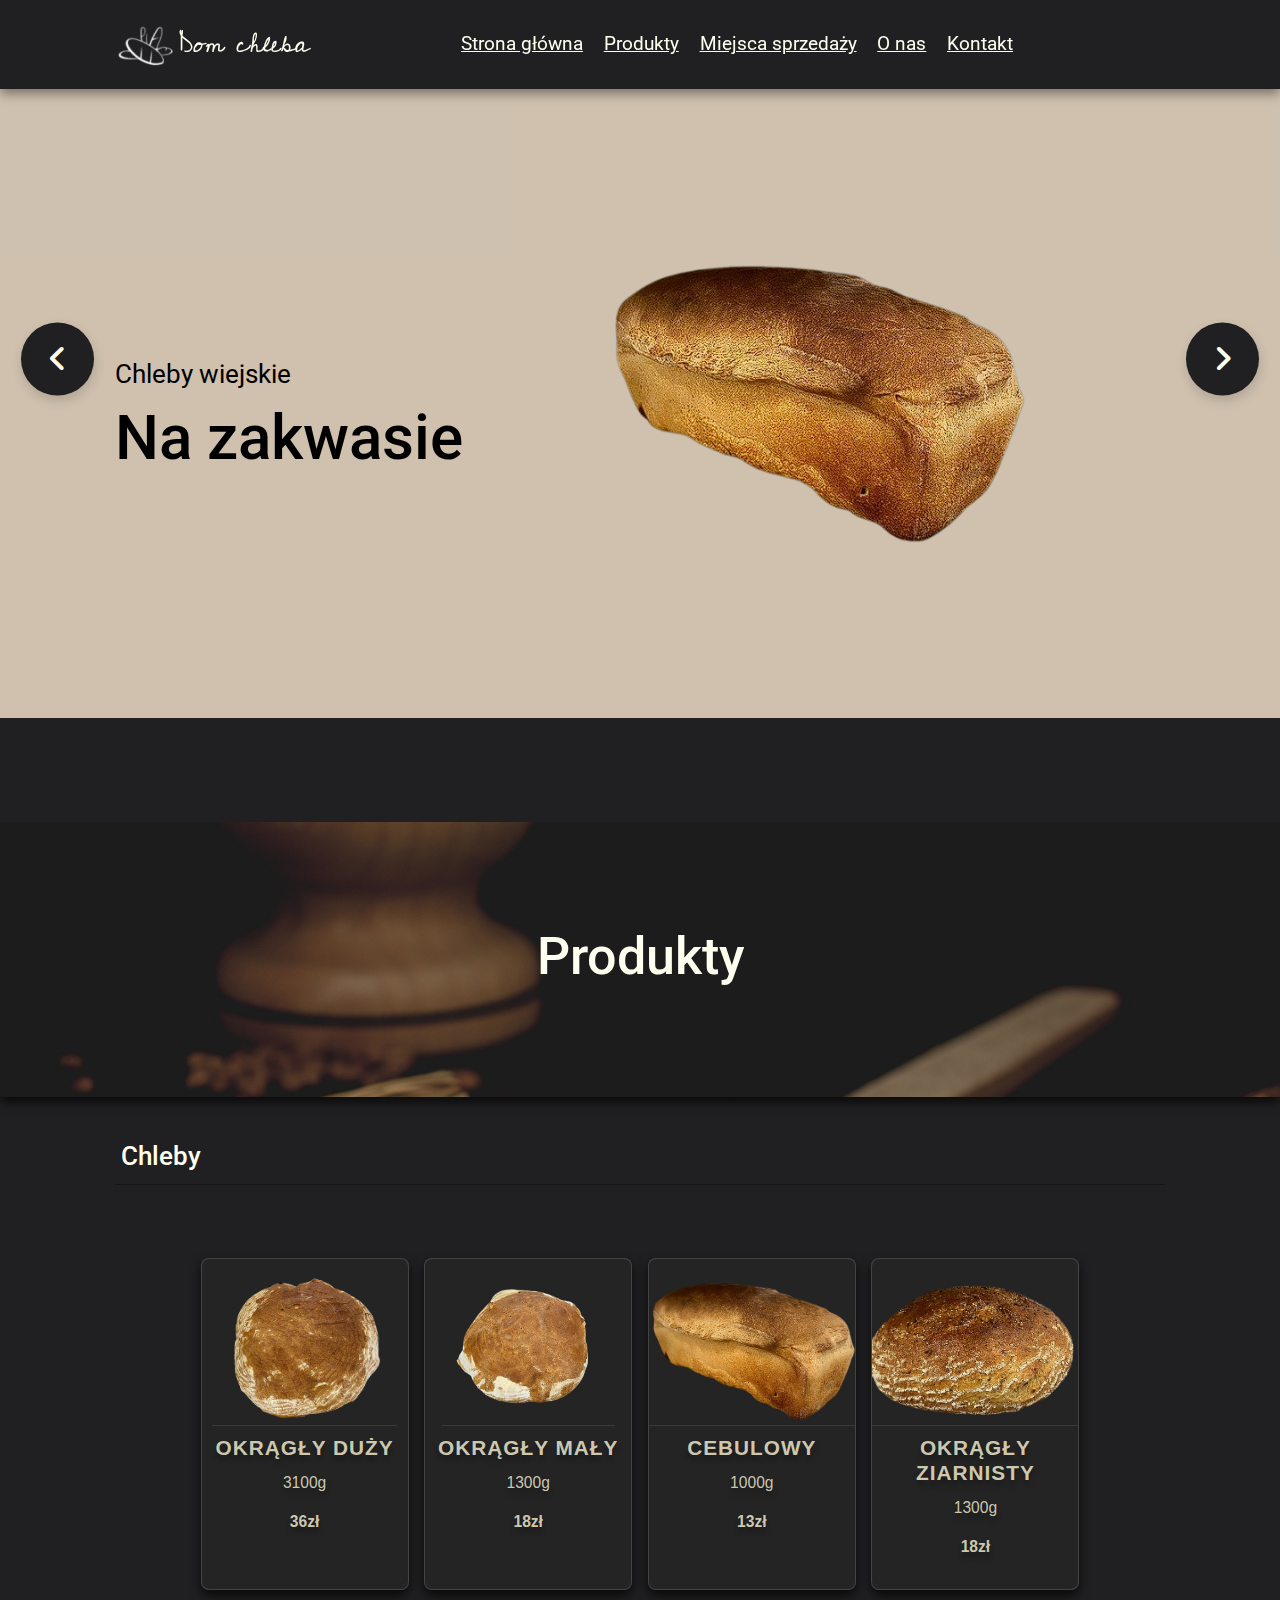
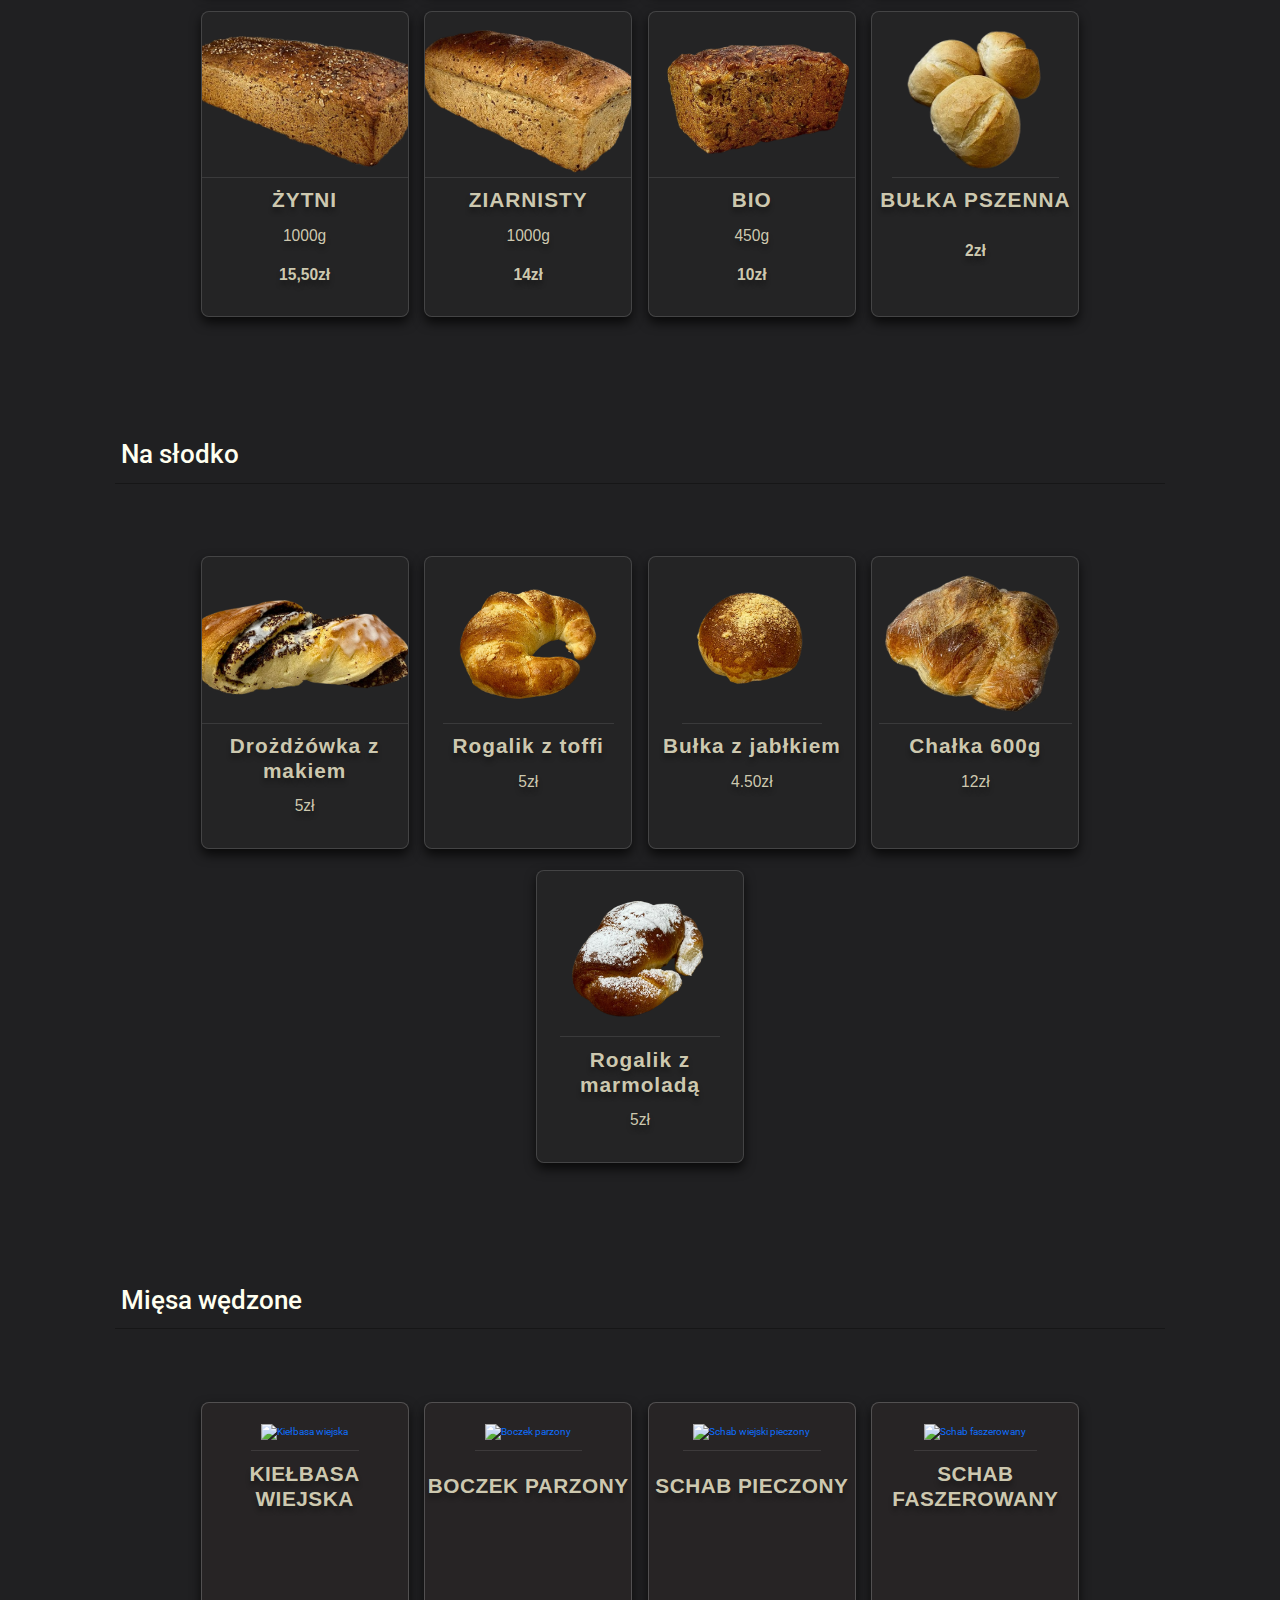
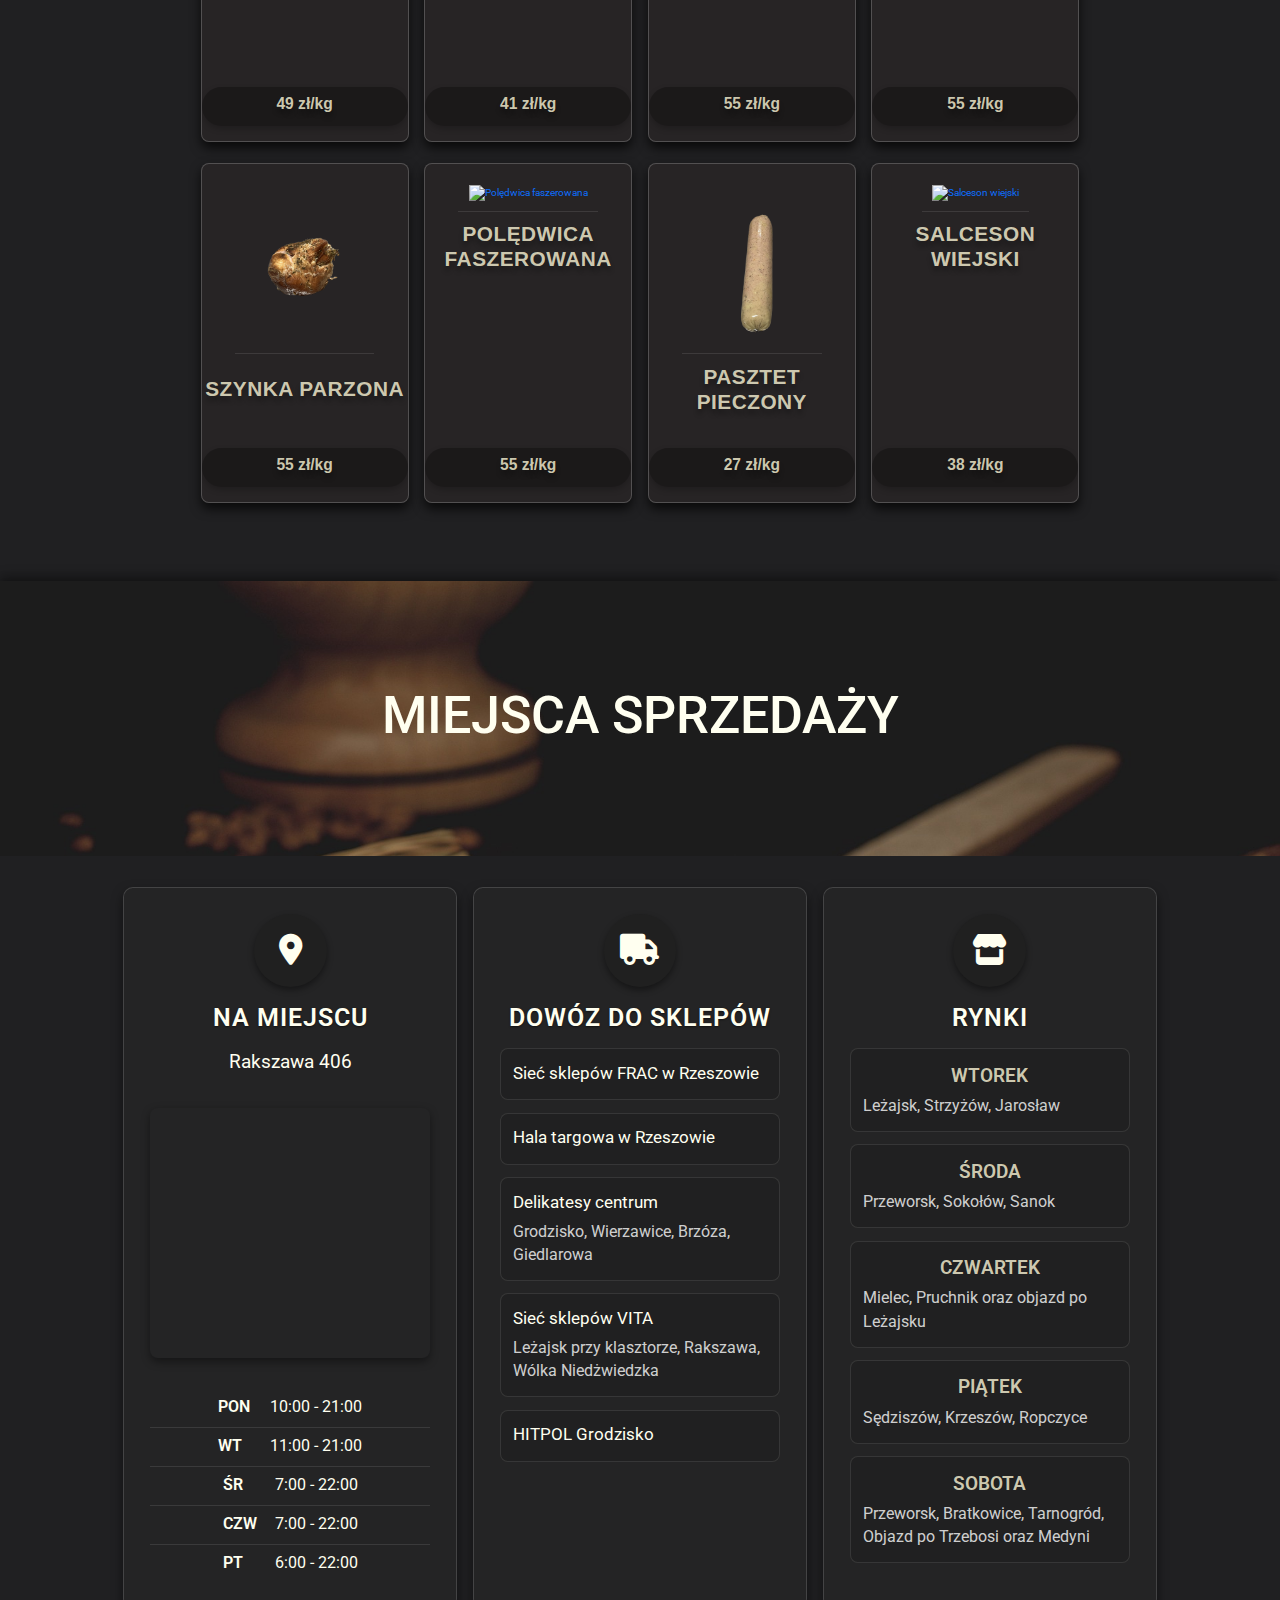
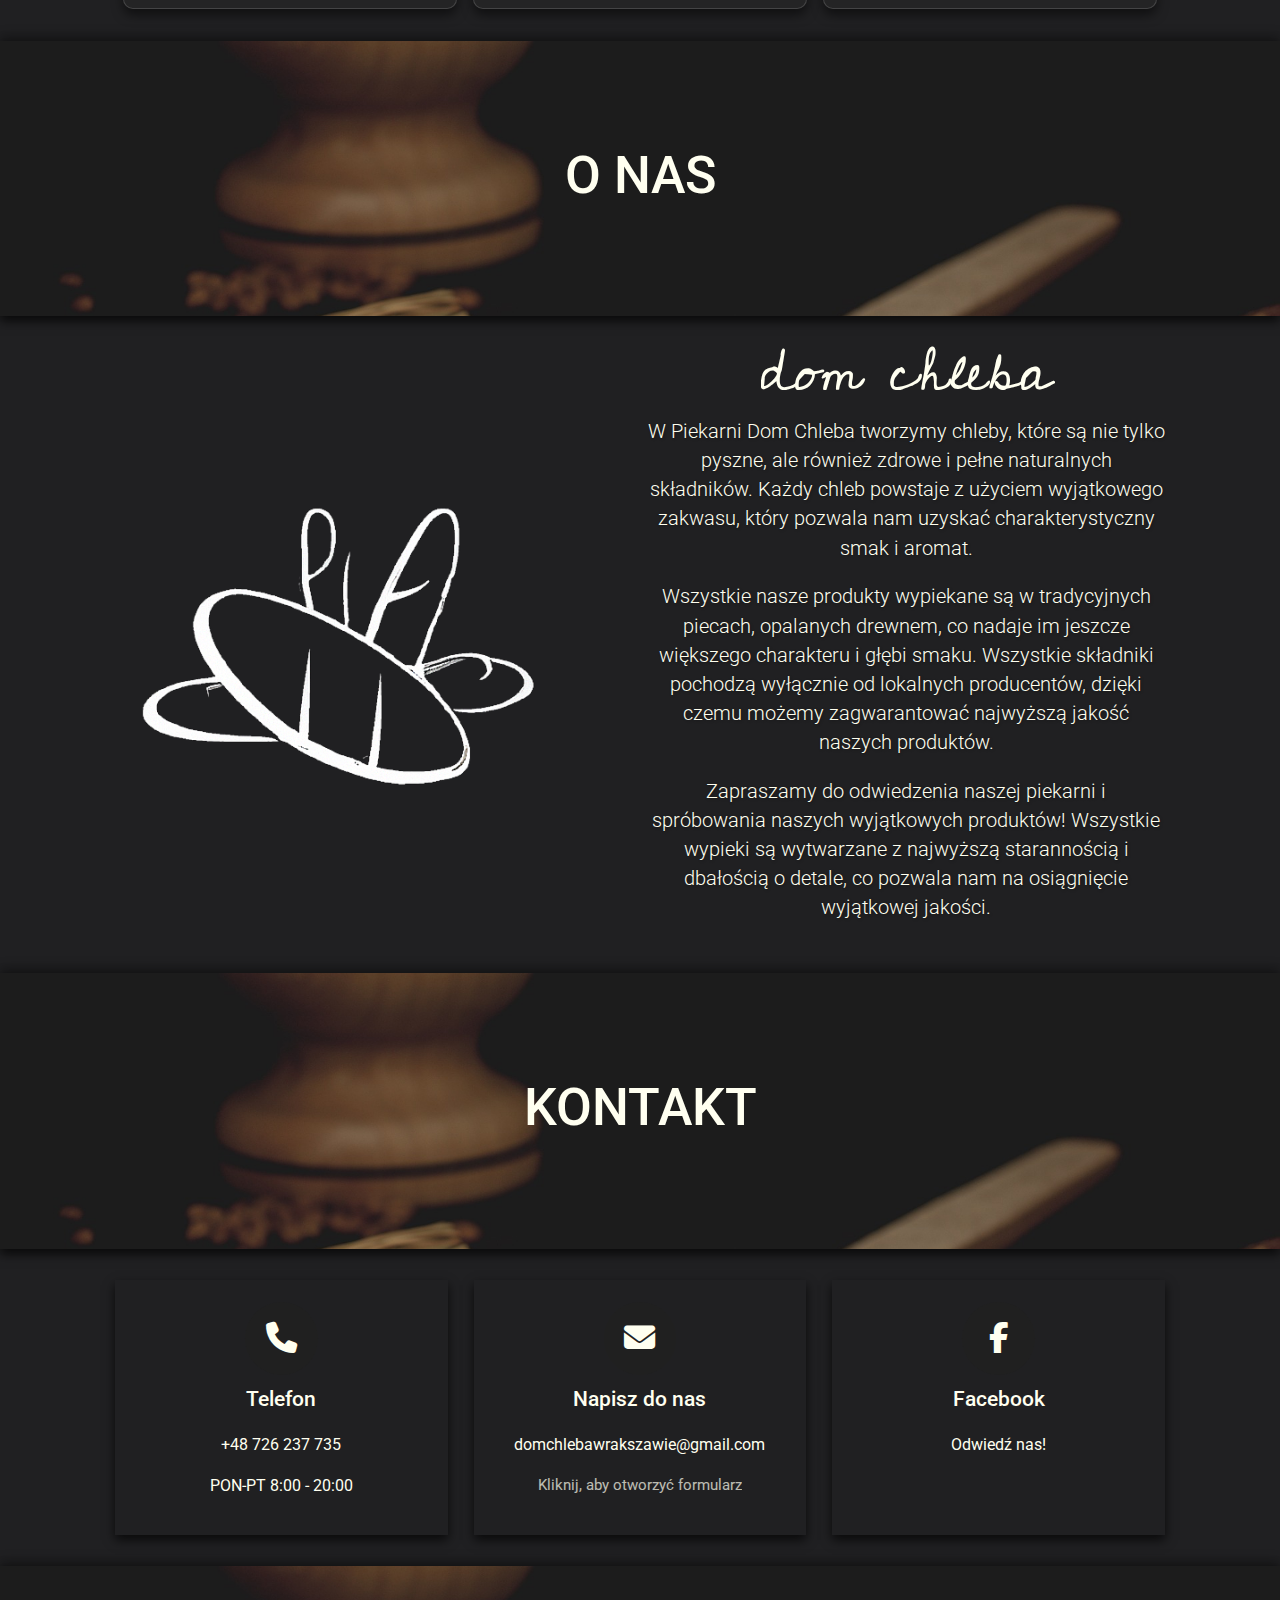
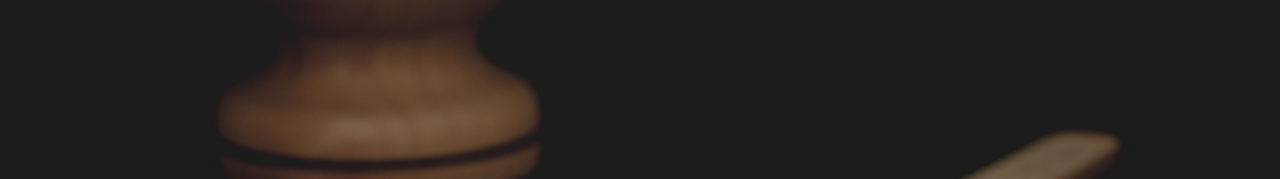
==== commit 21d6d747: "added meat section" ====
--- a/index.html
+++ b/index.html
@@ -170,7 +170,7 @@
 
 </section>
 
-<!---------->
+<!-----PRODUKTY - NA SŁODKO ----->
 
 <section class="category">
     <h1 class="title"> <span> Na słodko</span></h1>
@@ -216,48 +216,75 @@
     </div>
 </section>
 
+
+<!-----PRODUKTY - MIESNE ----->
+
 <section class="category">
     <h1 class="title"> <span>Mięsa wędzone</span></h1>
 
     <div class="blocks">
-        <!---->
-        <a href="#" class="block">
-            <img src="meat/placeholder1.png" alt="Placeholder Image">
-            <h3>NAZWA PRODUKTU 1</h3>
-            <p>000g</p>
-            <p>00zł</p>
-        </a>
-
-        <!---->
-        <a href="#" class="block">
-            <img src="meat/placeholder2.png" alt="Placeholder Image">
-            <h3>NAZWA PRODUKTU 2</h3>
-            <p>000g</p>
-            <p>00zł</p>
-        </a>
-
-        <!---->
-        <a href="#" class="block">
-            <img src="meat/placeholder3.png" alt="Placeholder Image">
-            <h3>NAZWA PRODUKTU 3</h3>
-            <p>000g</p>
-            <p>00zł</p>
-        </a>
-
-        <!---->
-        <a href="#" class="block">
-            <img src="meat/placeholder4.png" alt="Placeholder Image">
-            <h3>NAZWA PRODUKTU 4</h3>
-            <p>000g</p>
-            <p>00zł</p>
-        </a>
-
-        <!---->
-        <a href="#" class="block">
-            <img src="meat/placeholder5.png" alt="Placeholder Image">
-            <h3>NAZWA PRODUKTU 5</h3>
-            <p>000g</p>
-            <p>00zł</p>
+        <!-- Kiełbasa -->
+        <a href="#" class="block meat-block">
+            <img src="meats/kielbasa_nb.png" alt="Kiełbasa wiejska">
+            <h3>KIEŁBASA WIEJSKA</h3>
+            <p class="weight-placeholder">&nbsp;</p>
+            <p>49 zł/kg</p>
+        </a>
+
+        <!-- Boczek -->
+        <a href="#" class="block meat-block">
+            <img src="meats/boczek_nb.png" alt="Boczek parzony">
+            <h3>BOCZEK PARZONY</h3>
+            <p class="weight-placeholder">&nbsp;</p>
+            <p>41 zł/kg</p>
+        </a>
+
+        <!-- Schab -->
+        <a href="#" class="block meat-block">
+            <img src="meats/schab_nb.png" alt="Schab wiejski pieczony">
+            <h3>SCHAB PIECZONY</h3>
+            <p class="weight-placeholder">&nbsp;</p>
+            <p>55 zł/kg</p>
+        </a>
+
+        <!-- Schab faszerowany -->
+        <a href="#" class="block meat-block">
+            <img src="meats/schab_f_nb.png" alt="Schab faszerowany">
+            <h3>SCHAB FASZEROWANY</h3>
+            <p class="weight-placeholder">&nbsp;</p>
+            <p>55 zł/kg</p>
+        </a>
+
+        <!-- Szynka -->
+        <a href="#" class="block meat-block">
+            <img src="meats/szynka_nb.png" alt="Szynka parzona">
+            <h3>SZYNKA PARZONA</h3>
+            <p class="weight-placeholder">&nbsp;</p>
+            <p>55 zł/kg</p>
+        </a>
+        
+        <!-- Polędwica -->
+        <a href="#" class="block meat-block">
+            <img src="meats/poledwica_nb.png" alt="Polędwica faszerowana">
+            <h3>POLĘDWICA FASZEROWANA</h3>
+            <p class="weight-placeholder">&nbsp;</p>
+            <p>55 zł/kg</p>
+        </a>
+
+        <!-- Pasztet -->
+        <a href="#" class="block meat-block">
+            <img src="meats/pasztet_nb.png" alt="Pasztet pieczony">
+            <h3>PASZTET PIECZONY</h3>
+            <p class="weight-placeholder">&nbsp;</p>
+            <p>27 zł/kg</p>
+        </a>
+
+        <!-- Salceson -->
+        <a href="#" class="block meat-block">
+            <img src="meats/salceson_nb.png" alt="Salceson wiejski">
+            <h3>SALCESON WIEJSKI</h3>
+            <p class="weight-placeholder">&nbsp;</p>
+            <p>38 zł/kg</p>
         </a>
     </div>
 </section>
--- a/style.css
+++ b/style.css
@@ -619,8 +619,101 @@
     padding: 1rem 0;
 }
 
-
-
+/*-----------Miesne------------------*/
+
+/* Meat products styling - Clean version */
+.meat-block {
+    height: 340px;  /* Fixed height for all cards */
+    position: relative;
+    background-color: rgba(45, 40, 40, 0.6);
+    border: 1px solid rgba(255, 255, 255, 0.2);
+    transition: all 0.3s ease-in-out;
+    padding-bottom: 10px;
+  }
+  
+  .meat-block:hover {
+    transform: translateY(-7px);
+    box-shadow: 0 10px 20px rgba(0, 0, 0, 0.4);
+    border-color: rgba(255, 255, 255, 0.4);
+  }
+  
+  .meat-block img {
+    height: 180px !important;
+    object-fit: contain;
+    padding: 1rem;
+    transition: all 0.3s ease;
+  }
+  
+  .meat-block:hover img {
+    transform: scale(1.05);
+  }
+  
+  .meat-block h3 {
+    height: 50px;
+    display: flex;
+    align-items: center;
+    justify-content: center;
+    color: #e8dab0;
+    font-weight: 600;
+    letter-spacing: 0.5px;
+    font-size: 1.9rem;
+    transition: all 0.3s ease;
+  }
+  
+  .meat-block:hover h3 {
+    color: #fff;
+    text-shadow: 0 0 10px rgba(255, 255, 255, 0.3);
+  }
+  
+  /* This will handle both the placeholder and any actual weights */
+  .meat-block p:first-of-type {
+    color: #b0b0b0;
+    font-size: 1.5rem;
+  }
+  
+  /* Style for price - always the last paragraph */
+  .meat-block p:last-child {
+    position: absolute;
+    bottom: 15px;
+    left: 0;
+    right: 0;
+    margin: 0 auto;
+    color: #f0f0f0;
+    font-weight: bold;
+    font-size: 1.8rem;
+    background-color: rgba(0, 0, 0, 0.3);
+    display: inline-block;
+    padding: 0.5rem 1.5rem;
+    border-radius: 20px;
+    box-shadow: 0 3px 6px rgba(0, 0, 0, 0.2);
+    transition: all 0.3s ease;
+  }
+  
+  .meat-block:hover p:last-child {
+    background-color: rgba(235, 202, 159, 0.3);
+    transform: scale(1.1);
+  }
+  
+  /* Responsive adjustment for meat blocks */
+  @media (max-width: 768px) {
+    .meat-block {
+      flex-basis: 45%;
+    }
+    
+    .meat-block img {
+      height: 160px !important;
+    }
+  }
+  
+  @media (max-width: 576px) {
+    .meat-block {
+      flex-basis: 100%;
+    }
+    
+    .meat-block img {
+      height: 180px !important;
+    }
+  }
 
 
 /*------KONTAKT---------------------------*/ 
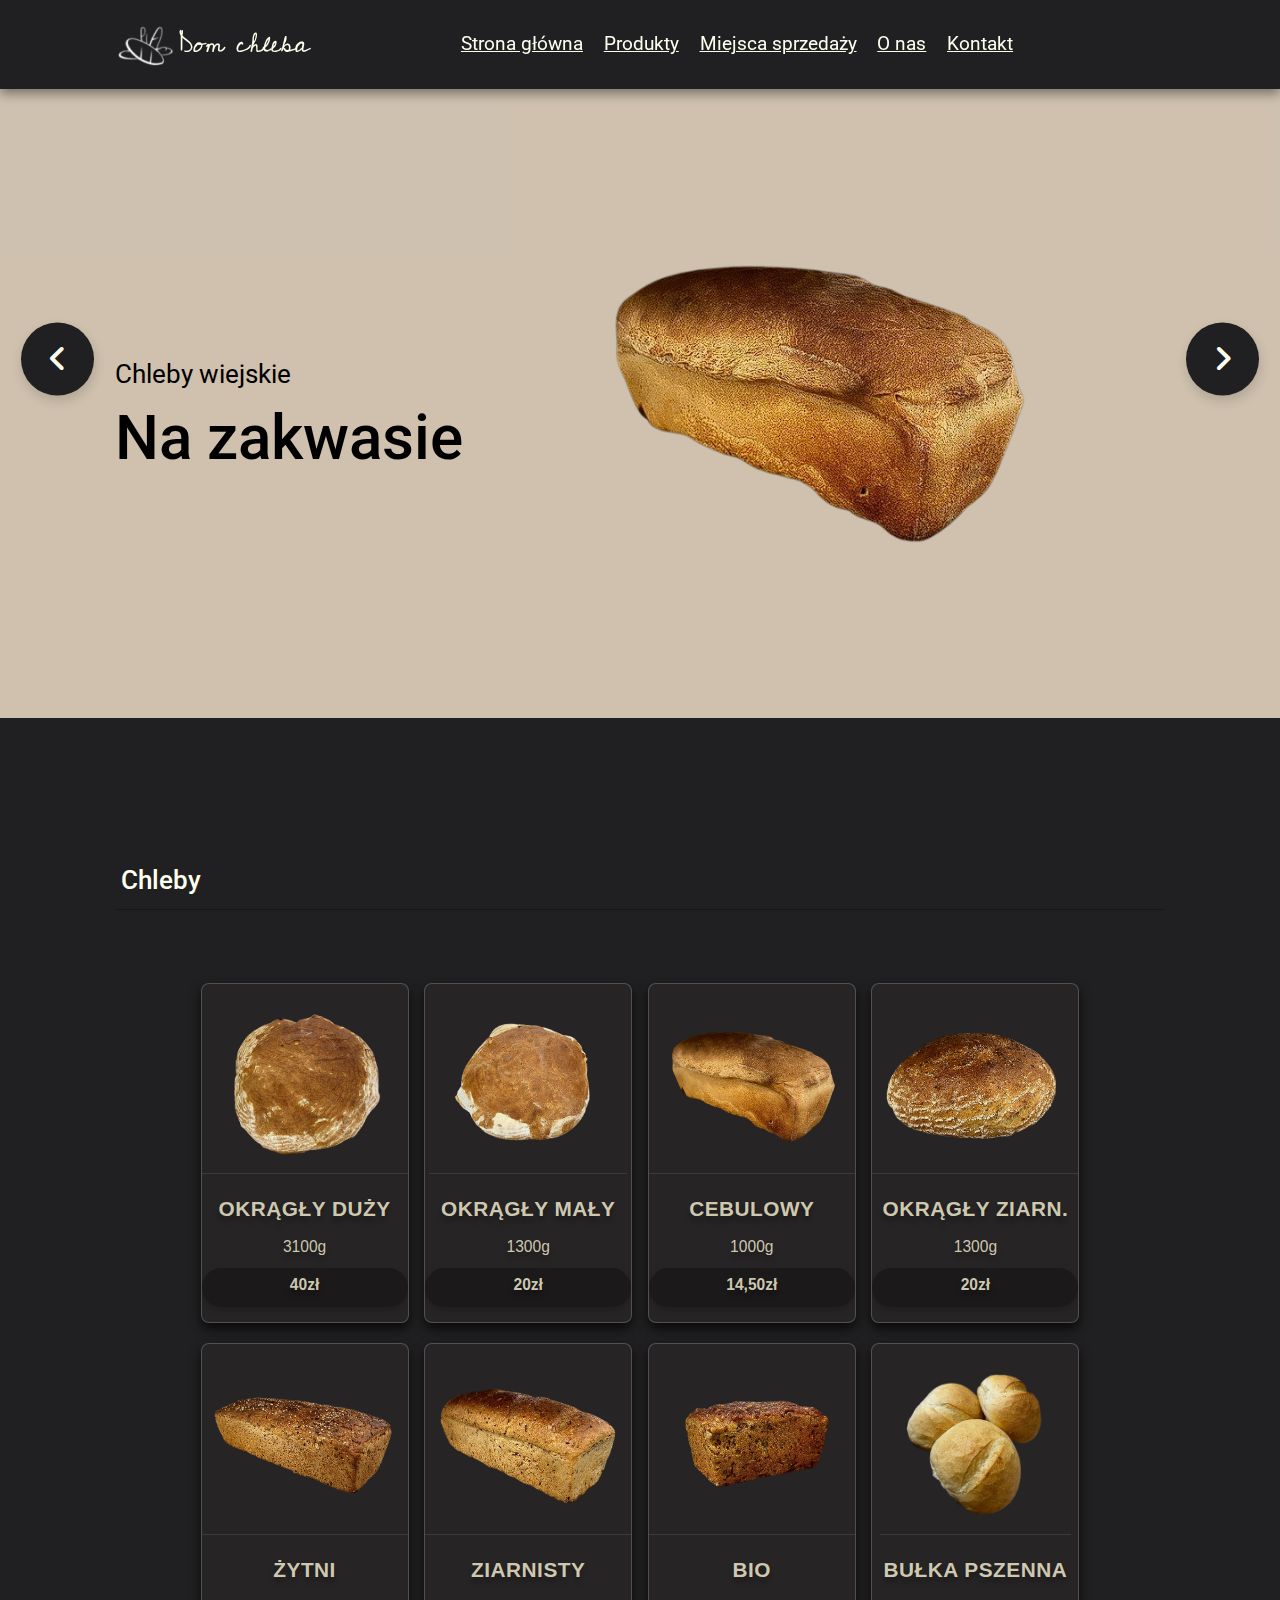
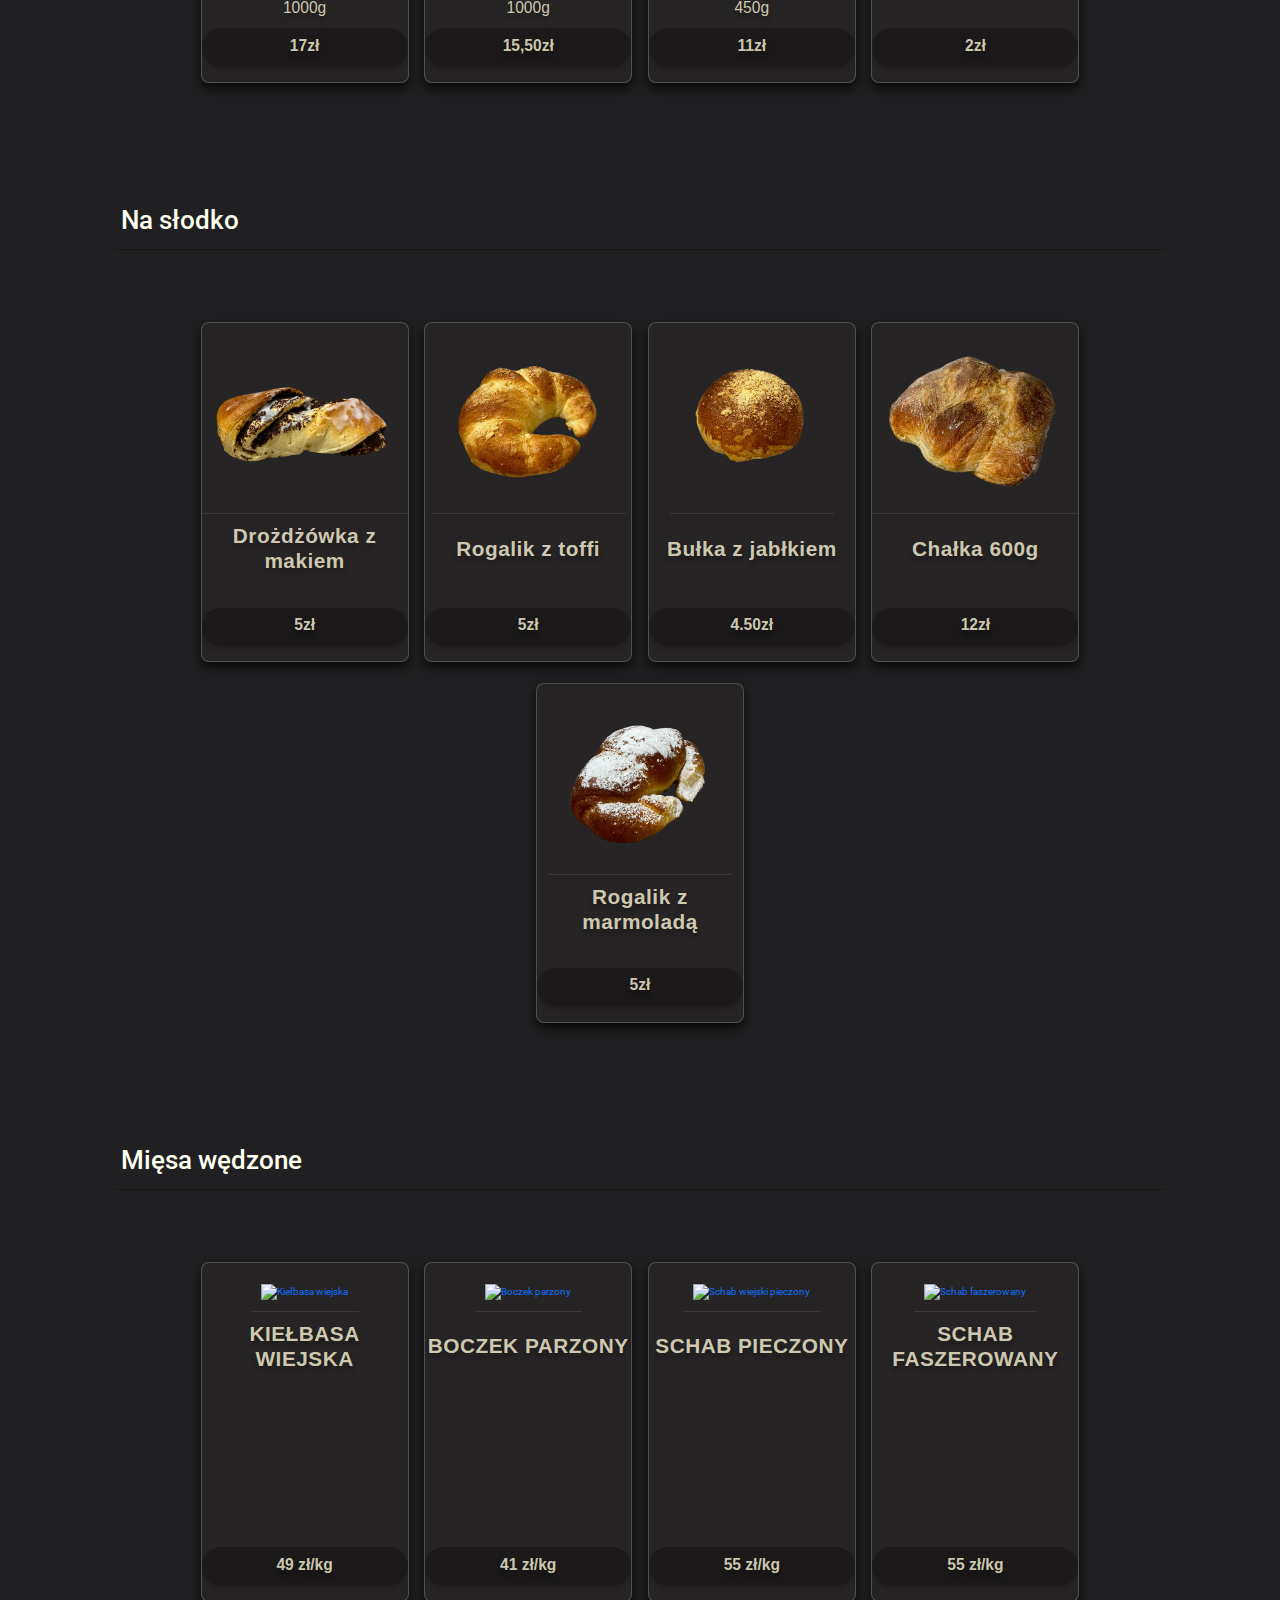
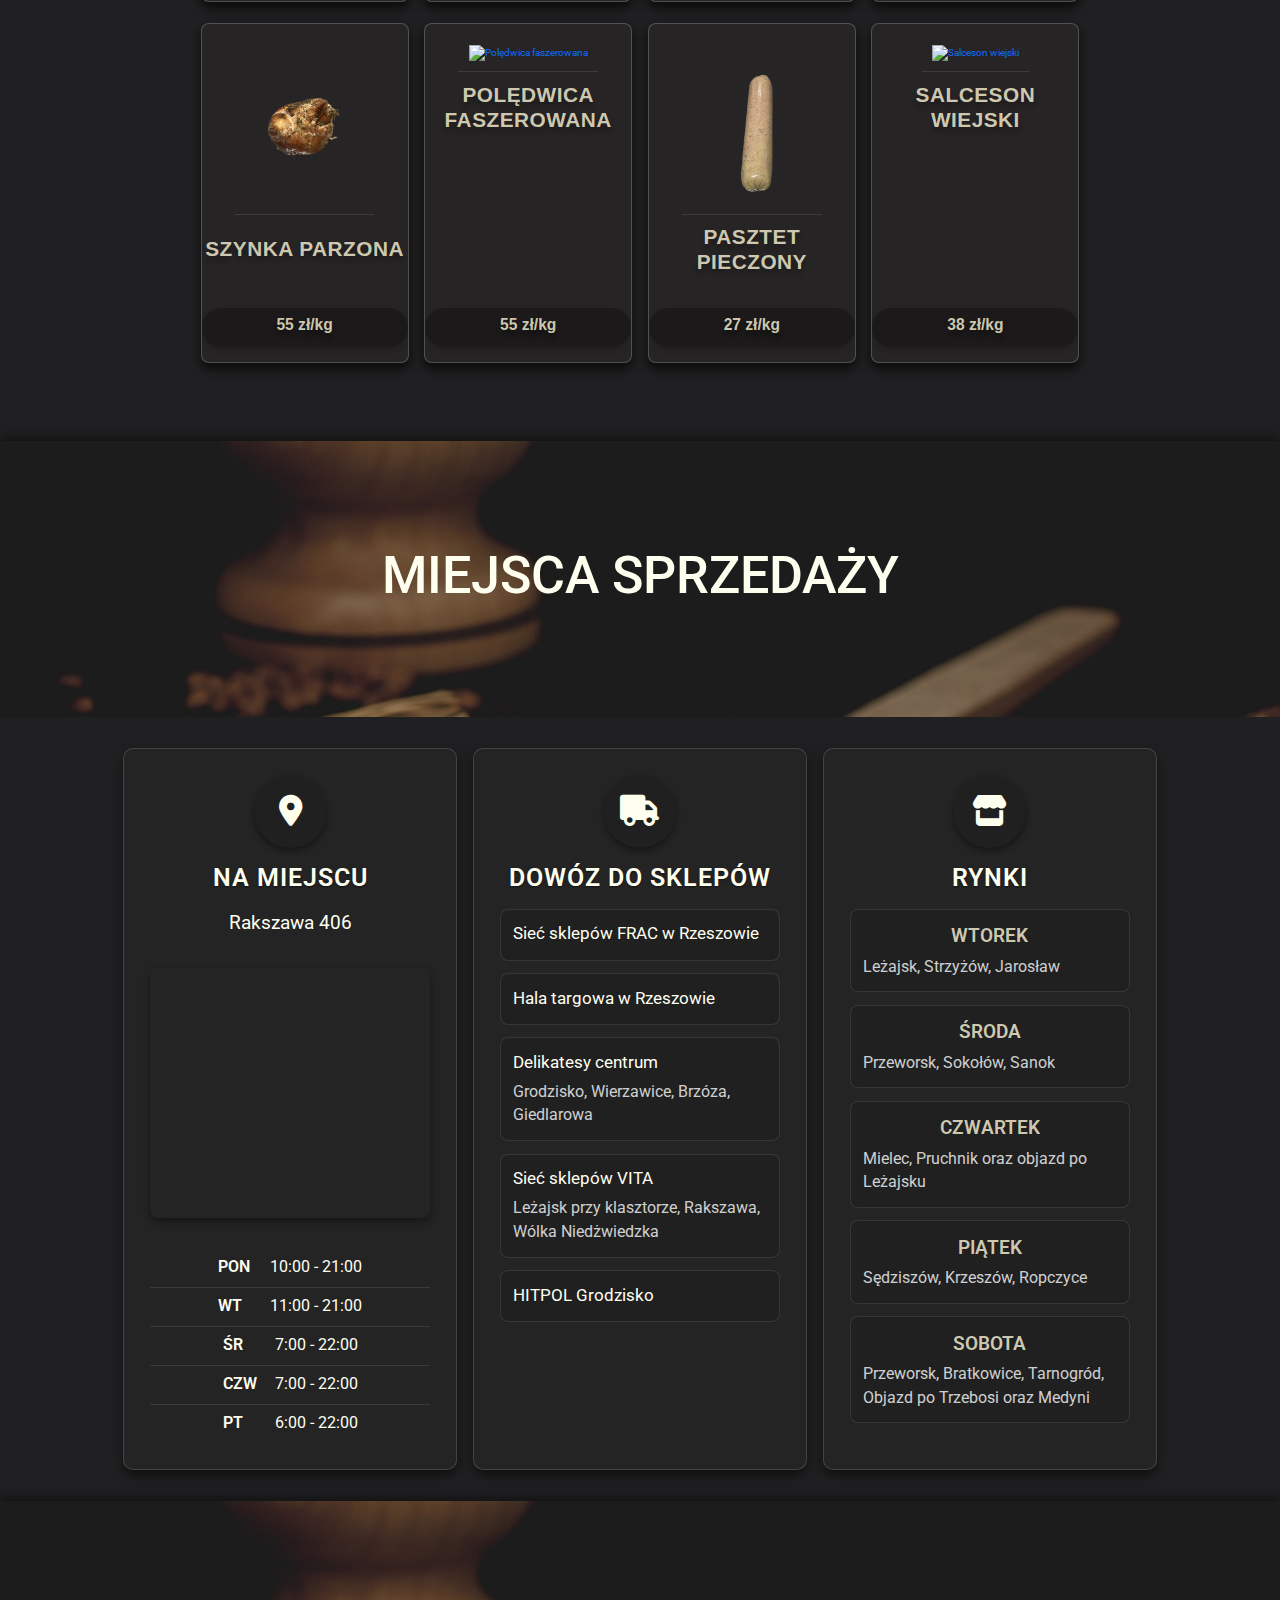
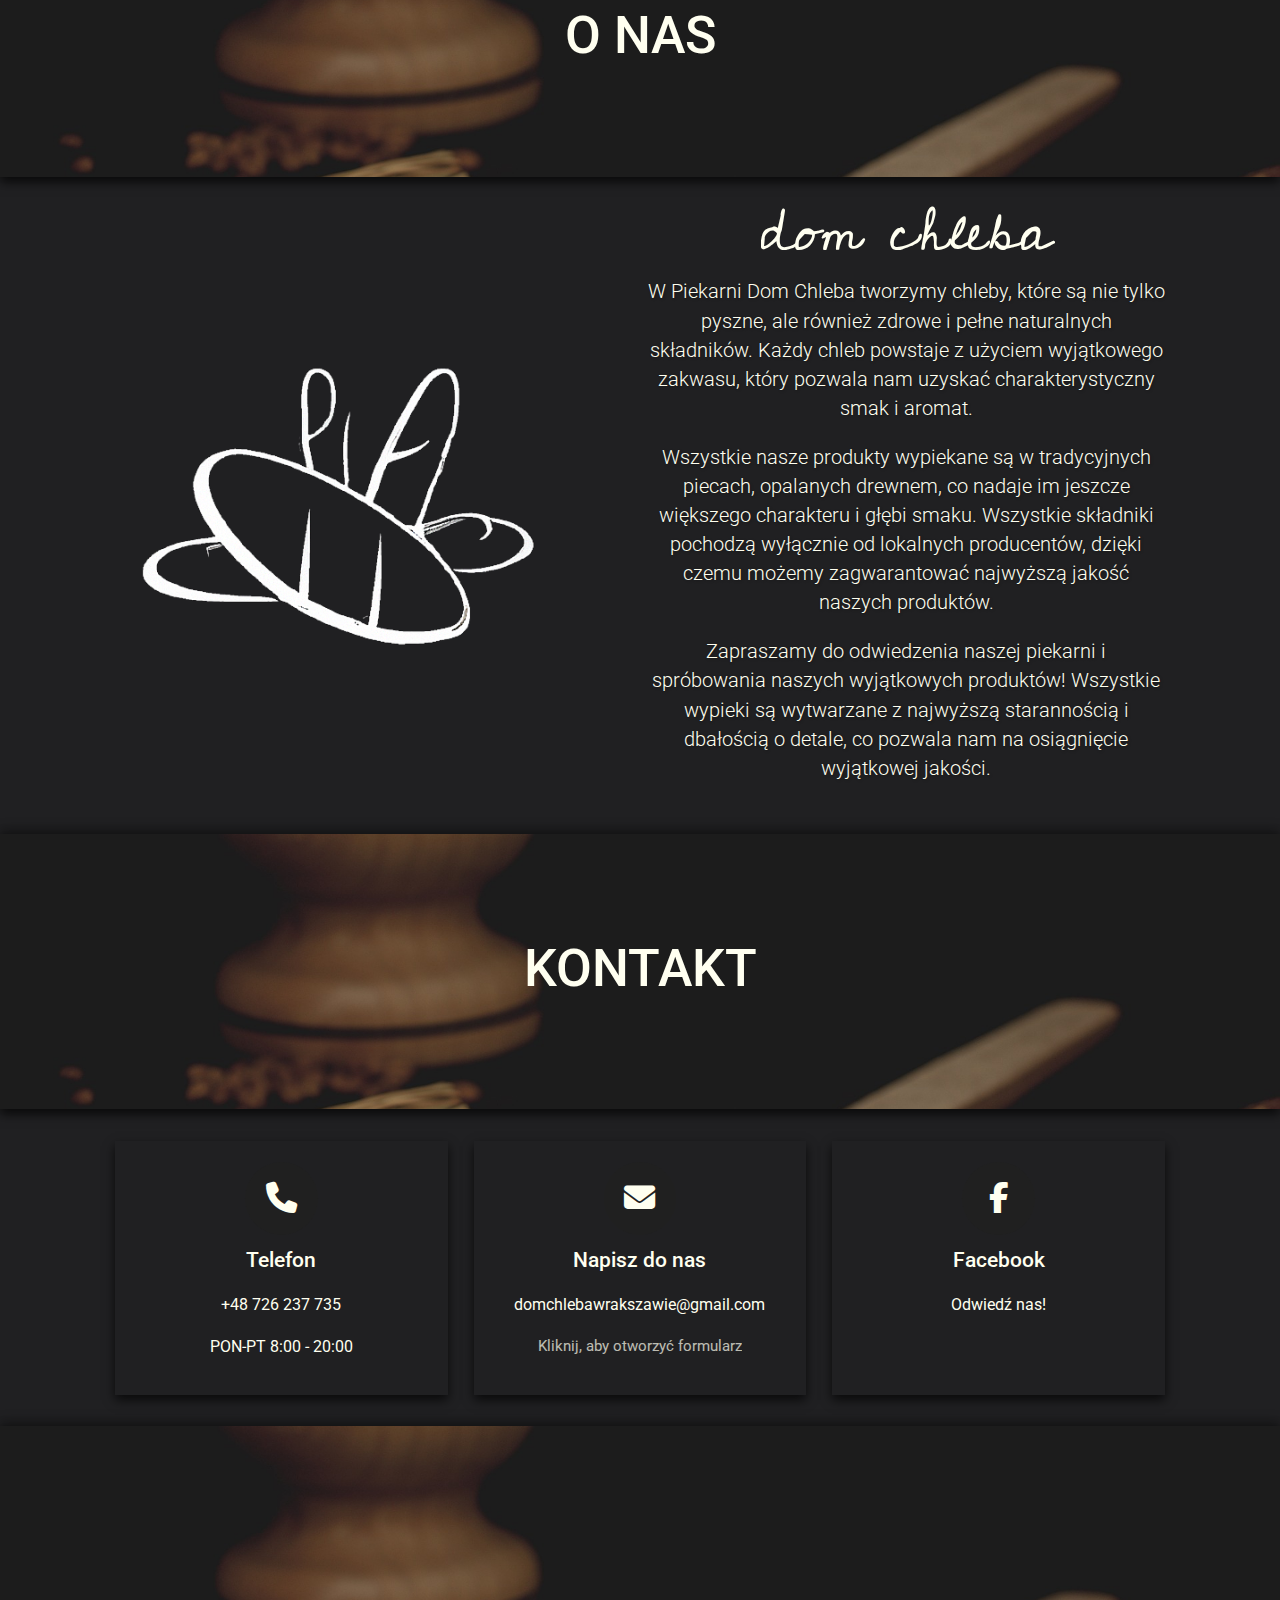
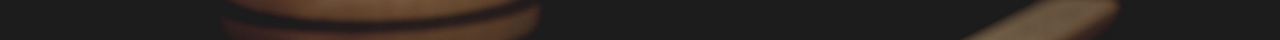
==== commit a884e1ad: "Unified styling" ====
--- a/index.html
+++ b/index.html
@@ -84,90 +84,74 @@
 
 <!--PRODUKTY ------------------------------------------------ -->
 
-<div class="heading">
-    <h1> Produkty</h1>
-    
-</div>
-
 <section class="category" id="produkty">
     <h1 class="title"> <span> Chleby</span></h1>
 
     <div class="blocks">
         <!---->
-        <a href="#" class="block">
-            <img src="breads/DUZY.png" alt="Placeholder Image">
-        <h3>OKRĄGŁY DUŻY</h3>
-        <p>3100g</p>
-        <p>36zł</p>
-        </a>
-
-        <!---->
-        <a href="#" class="block">
-            <img src="breads/MALY.png" alt="Placeholder Image">
+        <a href="#" class="block food-block">
+            <img src="breads/DUZY.png" alt="Okrągły duży">
+            <h3>OKRĄGŁY DUŻY</h3>
+            <p>3100g</p>
+            <p>40zł</p>
+        </a>
+
+        <!---->
+        <a href="#" class="block food-block">
+            <img src="breads/MALY.png" alt="Okrągły mały">
             <h3>OKRĄGŁY MAŁY</h3>
             <p>1300g</p>
-            <p>18zł</p>
-            </a>
-
-        <!---->
-        <a href="#" class="block">
-            <img src="breads/CEBULOWY.png" alt="Placeholder Image">
+            <p>20zł</p>
+        </a>
+
+        <!---->
+        <a href="#" class="block food-block">
+            <img src="breads/CEBULOWY.png" alt="Chleb cebulowy">
             <h3>CEBULOWY</h3>
             <p>1000g</P>
-            <p>13zł</p>
-            </a>
-
-        <!---->
-        <a href="#" class="block">
-            <img src="breads/MALYZIARN.png" alt="Placeholder Image">
-            <h3>OKRĄGŁY ZIARNISTY</h3>
+            <p>14,50zł</p>
+        </a>
+
+        <!---->
+        <a href="#" class="block food-block">
+            <img src="breads/MALYZIARN.png" alt="Okrągły ziarnisty">
+            <h3>OKRĄGŁY ZIARN.</h3>
             <p>1300g</p>
-            <p>18zł</p>
-            </a>
-
-        <!---->
-        <a href="#" class="block">
-            <img src="breads/ZYTNI.png" alt="Placeholder Image">
+            <p>20zł</p>
+        </a>
+
+        <!---->
+        <a href="#" class="block food-block">
+            <img src="breads/ZYTNI.png" alt="Chleb żytni">
             <h3>ŻYTNI</h3>
             <p>1000g</p>
-            <p>15,50zł</p>
-            </a>
-
-        <!---->
-        <a href="#" class="block">
-            <img src="breads/ZIARNISTY.png" alt="Placeholder Image">
+            <p>17zł</p>
+        </a>
+
+        <!---->
+        <a href="#" class="block food-block">
+            <img src="breads/ZIARNISTY.png" alt="Chleb ziarnisty">
             <h3>ZIARNISTY</h3>
             <p>1000g</p>
-            <p>14zł</p>
-            </a>
-
-        <!---->
-        <a href="#" class="block">
-            <img src="breads/BIO.png" alt="Placeholder Image">
+            <p>15,50zł</p>
+        </a>
+
+        <!---->
+        <a href="#" class="block food-block">
+            <img src="breads/BIO.png" alt="Chleb BIO">
             <h3>BIO</h3>
             <p>450g</p>
-            <p>10zł</p>
-            </a>
+            <p>11zł</p>
+        </a>
         
         <!---->
-        <a href="#" class="block">
-            <img src="breads/bulki.png" alt="Placeholder Image">
+        <a href="#" class="block food-block">
+            <img src="breads/bulki.png" alt="Bułka pszenna">
             <h3>BUŁKA PSZENNA</h3>
-            <p></p>
+            <p class="weight-placeholder">&nbsp;</p>
             <p>2zł</p>
-            </a>
-
-        <!--
-        <a href="#" class="block">
-            <img src="https://placehold.co/600x400" alt="Placeholder Image">
-            <h3>bbb</h3>
-            </a> -->
-
-        
-
-    </div>
-
-
+        </a>
+    </div>
 </section>
 
 <!-----PRODUKTY - NA SŁODKO ----->
@@ -176,43 +160,45 @@
     <h1 class="title"> <span> Na słodko</span></h1>
 
     <div class="blocks">
-
-
-        <!---->
-        <a href="#" class="block">
-            <img src="sweet/sweet1.png" alt="Placeholder Image">
-        <h3>Drożdżówka z makiem</h3>
-        <p>5zł</p>
-        </a>
-
-        <!---->
-        <a href="#" class="block">
-            <img src="sweet/sweet2.png" alt="Placeholder Image">
-        <h3>Rogalik z toffi</h3>
-        <p>5zł</p>
-        </a>
-
-        <!---->
-        <a href="#" class="block">
-            <img src="sweet/sweet3.png" alt="Placeholder Image">
-        <h3>Bułka z jabłkiem</h3>
-        <p>4.50zł</p>
-        </a>
-
-        <!---->
-        <a href="#" class="block">
-            <img src="sweet/sweet4.png" alt="Placeholder Image">
-        <h3>Chałka 600g</h3>
-        <p>12zł</p>
-        </a>
-
-        <!---->
-        <a href="#" class="block">
-            <img src="sweet/sweet5.png" alt="Placeholder Image">
-        <h3>Rogalik z marmoladą</h3>
-        <p>5zł</p>
-        </a>
-
+        <!---->
+        <a href="#" class="block food-block">
+            <img src="sweet/sweet1.png" alt="Drożdżówka z makiem">
+            <h3>Drożdżówka z makiem</h3>
+            <p class="weight-placeholder">&nbsp;</p>
+            <p>5zł</p>
+        </a>
+
+        <!---->
+        <a href="#" class="block food-block">
+            <img src="sweet/sweet2.png" alt="Rogalik z toffi">
+            <h3>Rogalik z toffi</h3>
+            <p class="weight-placeholder">&nbsp;</p>
+            <p>5zł</p>
+        </a>
+
+        <!---->
+        <a href="#" class="block food-block">
+            <img src="sweet/sweet3.png" alt="Bułka z jabłkiem">
+            <h3>Bułka z jabłkiem</h3>
+            <p class="weight-placeholder">&nbsp;</p>
+            <p>4.50zł</p>
+        </a>
+
+        <!---->
+        <a href="#" class="block food-block">
+            <img src="sweet/sweet4.png" alt="Chałka">
+            <h3>Chałka 600g</h3>
+            <p class="weight-placeholder">&nbsp;</p>
+            <p>12zł</p>
+        </a>
+
+        <!---->
+        <a href="#" class="block food-block">
+            <img src="sweet/sweet5.png" alt="Rogalik z marmoladą">
+            <h3>Rogalik z marmoladą</h3>
+            <p class="weight-placeholder">&nbsp;</p>
+            <p>5zł</p>
+        </a>
     </div>
 </section>
 
--- a/style.css
+++ b/style.css
@@ -618,6 +618,93 @@
     line-height: 2;
     padding: 1rem 0;
 }
+
+
+/* produkty breads sweets */
+
+/* Product consistency styling */
+.food-block {
+    height: 340px;  /* Fixed height for all food product cards */
+    position: relative;
+    background-color: rgba(45, 40, 40, 0.6);
+    border: 1px solid rgba(255, 255, 255, 0.2);
+    transition: all 0.3s ease-in-out;
+    padding-bottom: 10px;
+  }
+  
+  .food-block:hover {
+    transform: translateY(-7px);
+    box-shadow: 0 10px 20px rgba(0, 0, 0, 0.4);
+    border-color: rgba(255, 255, 255, 0.4);
+  }
+  
+  .food-block img {
+    height: 180px !important;
+    object-fit: contain;
+    padding: 1rem;
+    transition: all 0.3s ease;
+  }
+  
+  .food-block:hover img {
+    transform: scale(1.05);
+  }
+  
+  .food-block h3 {
+    height: 50px;
+    display: flex;
+    align-items: center;
+    justify-content: center;
+    color: #e8dab0;
+    font-weight: 600;
+    letter-spacing: 0.5px;
+    font-size: 1.9rem;
+    transition: all 0.3s ease;
+    text-align: center;
+    margin: 0.5rem auto;
+  }
+  
+  .food-block:hover h3 {
+    color: #fff;
+    text-shadow: 0 0 10px rgba(255, 255, 255, 0.3);
+  }
+  
+  /* This will handle both weight paragraphs */
+  .food-block p:first-of-type {
+    color: #b0b0b0;
+    font-size: 1.5rem;
+    margin-bottom: 0.5rem;
+  }
+  
+  /* Style for price - always the last paragraph */
+  .food-block p:last-child {
+    position: absolute;
+    bottom: 15px;
+    left: 0;
+    right: 0;
+    margin: 0 auto;
+    color: #f0f0f0;
+    font-weight: bold;
+    font-size: 1.8rem;
+    background-color: rgba(0, 0, 0, 0.3);
+    display: inline-block;
+    padding: 0.5rem 1.5rem;
+    border-radius: 20px;
+    box-shadow: 0 3px 6px rgba(0, 0, 0, 0.2);
+    transition: all 0.3s ease;
+  }
+  
+  .food-block:hover p:last-child {
+    background-color: rgba(235, 202, 159, 0.3);
+    transform: scale(1.1);
+  }
+
+/* Simple fix - move weight text up a bit */
+.food-block p:first-of-type,
+.meat-block p:first-of-type {
+  margin-top: -10px; /* Move weight up slightly */
+}
+  
+
 
 /*-----------Miesne------------------*/
 
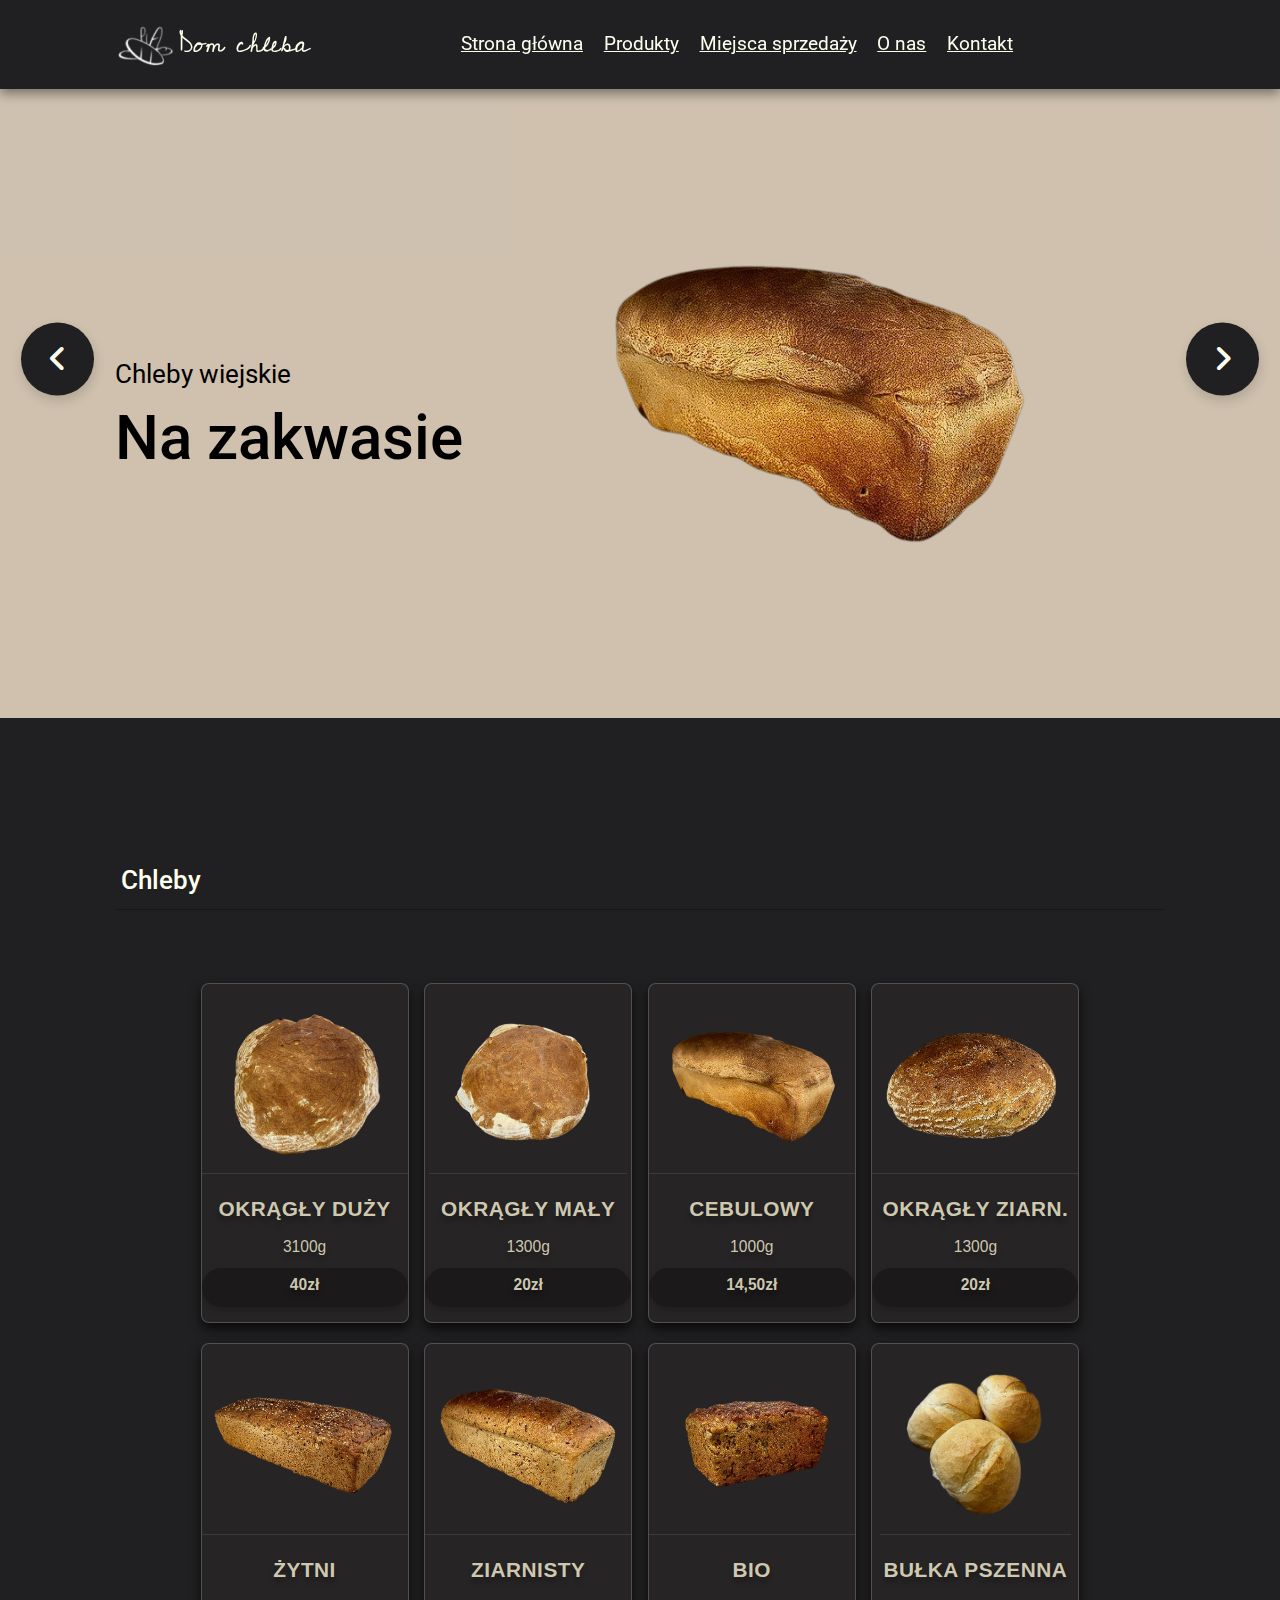
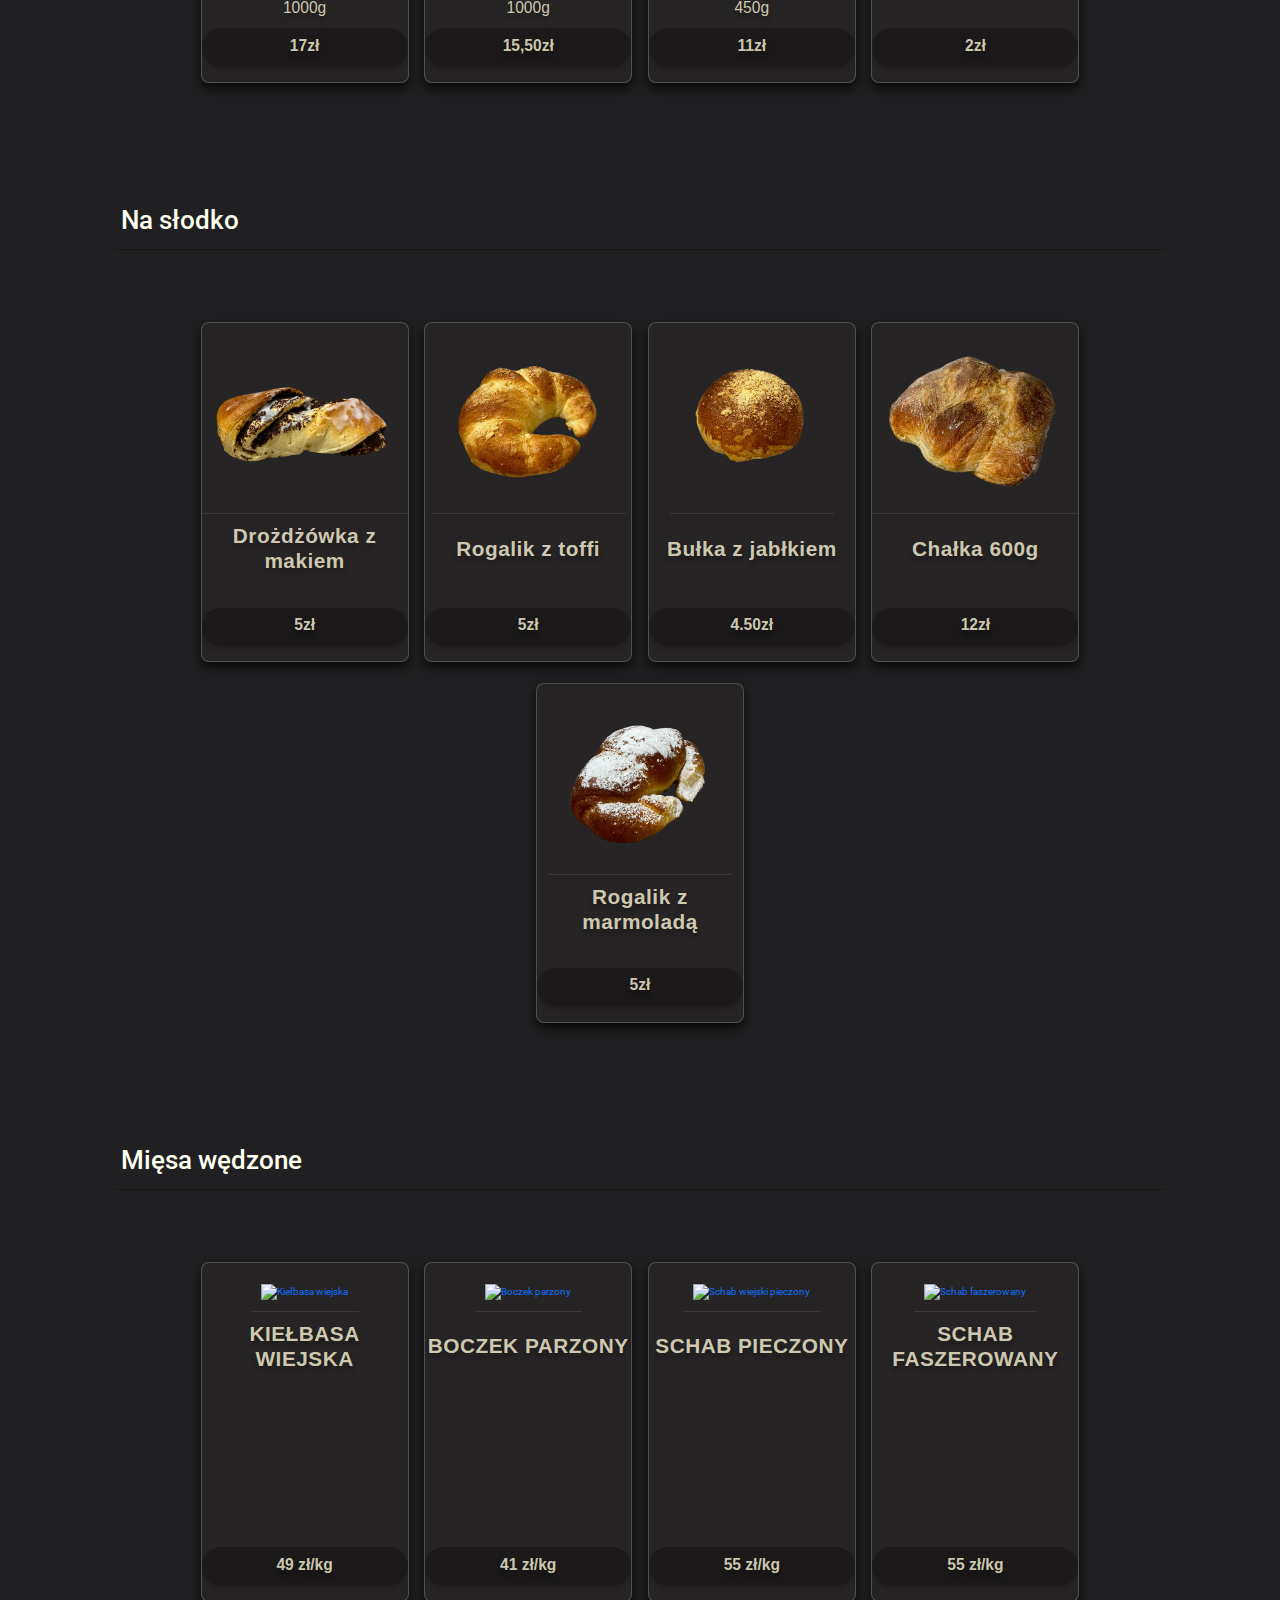
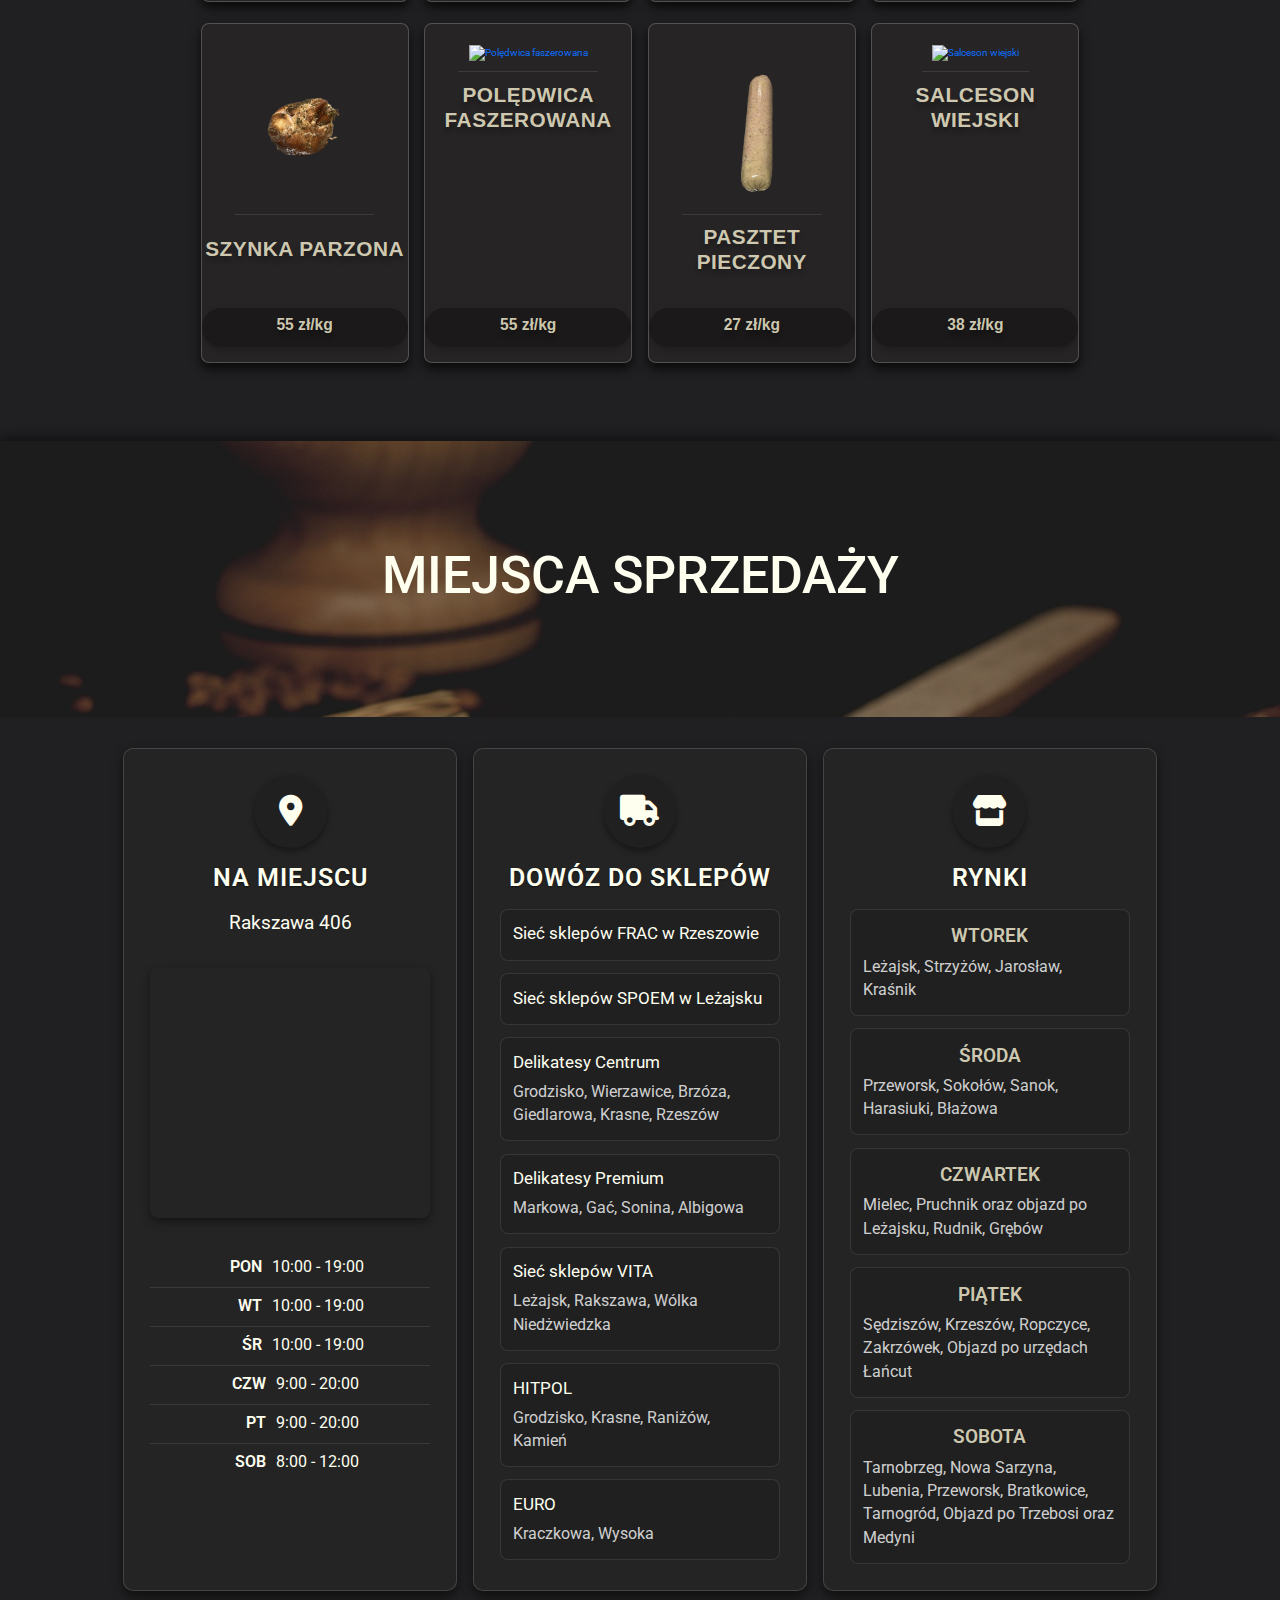
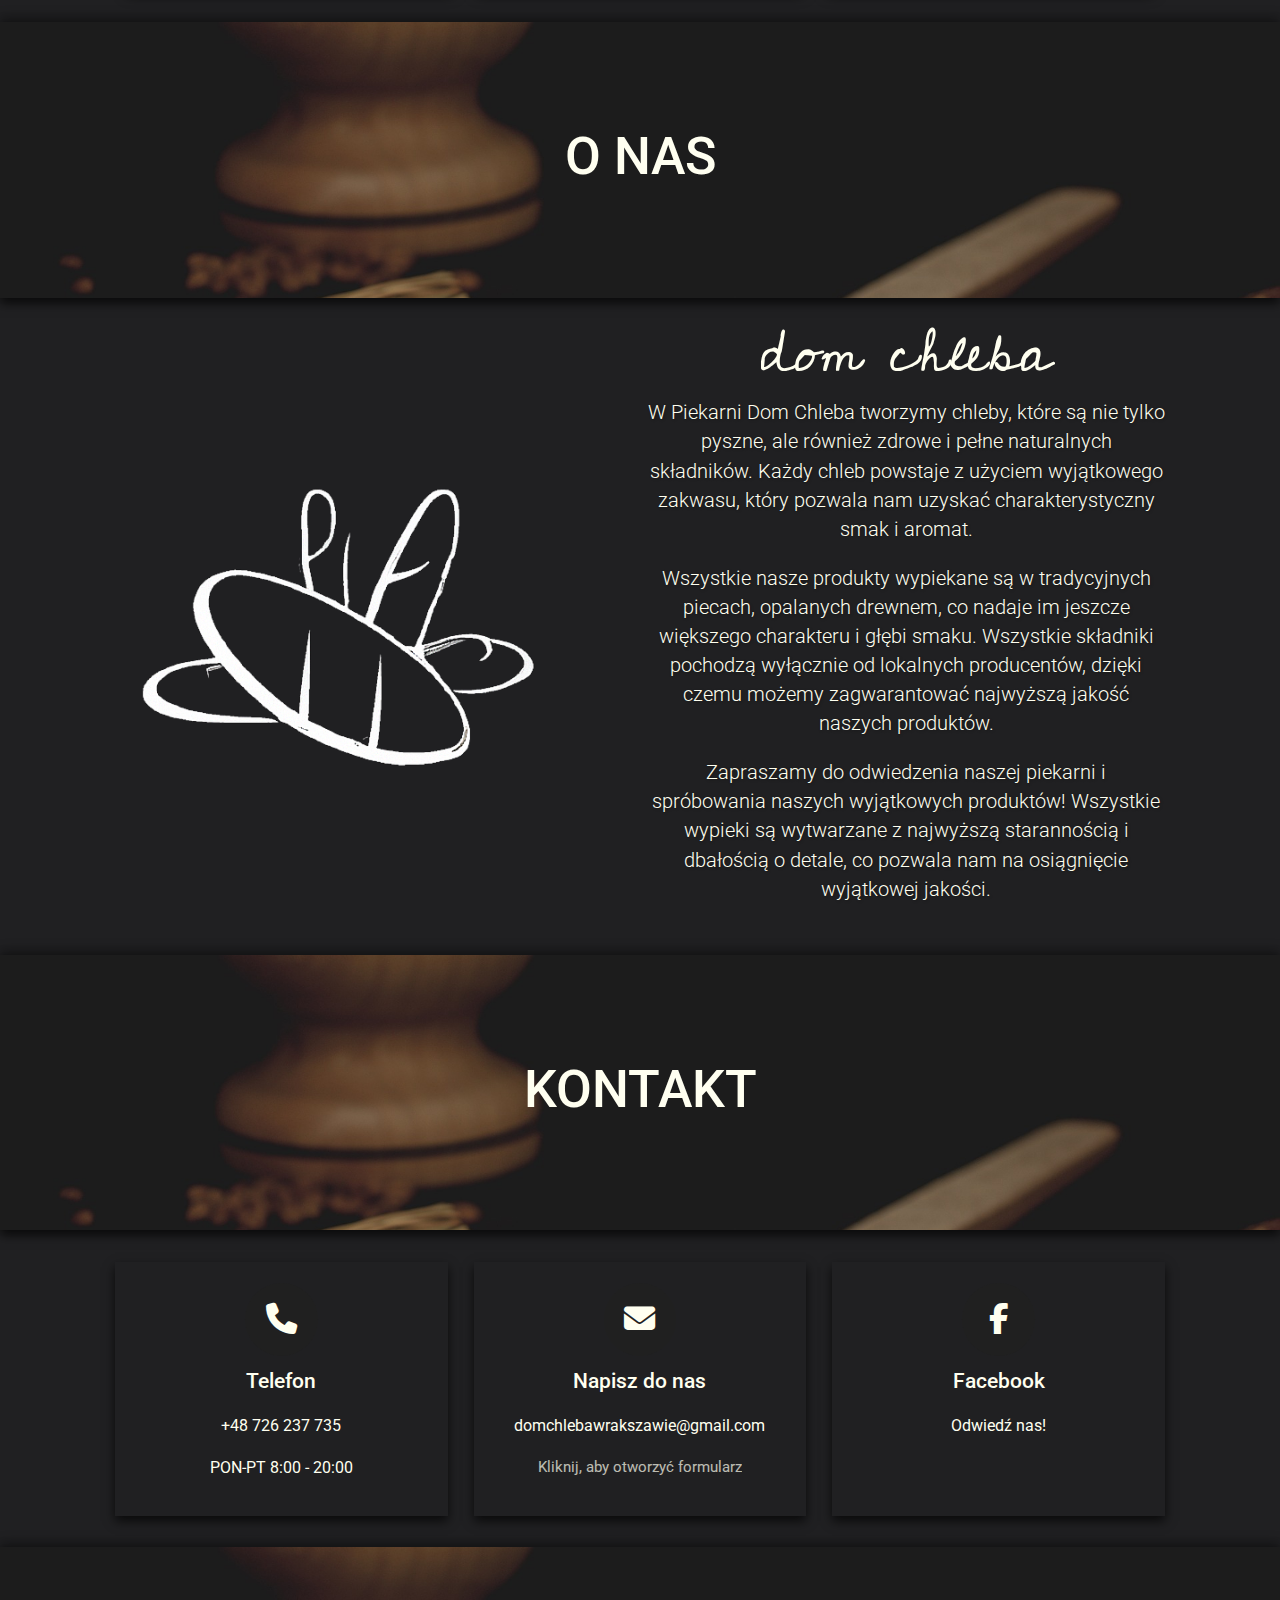
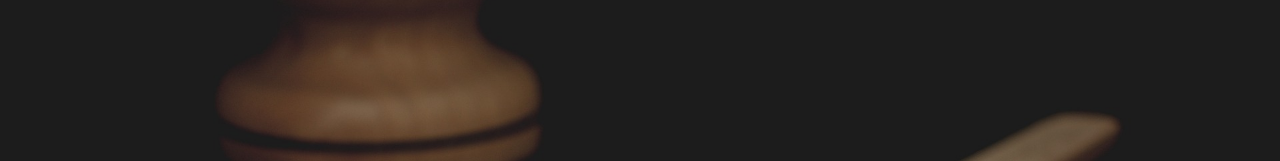
==== commit 2b8132f7: "Beta for deployment" ====
--- a/index.html
+++ b/index.html
@@ -276,7 +276,6 @@
 </section>
 
 <!----MIEJSCA SPRZEDAŻY-->
-<!----MIEJSCA SPRZEDAŻY-->
 <div class="heading">
     <h1>MIEJSCA SPRZEDAŻY</h1>
 </div>
@@ -302,11 +301,12 @@
                     </div>
                     
                     <div class="hours-list">
-                        <div class="hour-item"><span>PON</span> 10:00 - 21:00</div>
-                        <div class="hour-item"><span>WT</span> 11:00 - 21:00</div>
-                        <div class="hour-item"><span>ŚR</span> 7:00 - 22:00</div>
-                        <div class="hour-item"><span>CZW</span> 7:00 - 22:00</div>
-                        <div class="hour-item"><span>PT</span> 6:00 - 22:00</div>
+                        <div class="hour-item"><span>PON</span> 10:00 - 19:00</div>
+                        <div class="hour-item"><span>WT</span> 10:00 - 19:00</div>
+                        <div class="hour-item"><span>ŚR</span> 10:00 - 19:00</div>
+                        <div class="hour-item"><span>CZW</span> 9:00 - 20:00</div>
+                        <div class="hour-item"><span>PT</span> 9:00 - 20:00</div>
+                        <div class="hour-item"><span>SOB</span> 8:00 - 12:00</div>
                     </div>
                 </div>
             </div>
@@ -321,16 +321,28 @@
                     
                     <div class="store-list">
                         <div class="store-item">Sieć sklepów FRAC w Rzeszowie</div>
-                        <div class="store-item">Hala targowa w Rzeszowie</div>
+                        <div class="store-item">Sieć sklepów SPOEM w Leżajsku</div>
                         <div class="store-item">
-                            <p>Delikatesy centrum</p>
-                            <p class="locations">Grodzisko, Wierzawice, Brzóza, Giedlarowa</p>
+                            <p>Delikatesy Centrum</p>
+                            <p class="locations">Grodzisko, Wierzawice, Brzóza, Giedlarowa, Krasne, Rzeszów</p>
+                        </div>
+                        <div class="store-item">
+                            <p>Delikatesy Premium</p>
+                            <p class="locations">Markowa, Gać, Sonina, Albigowa</p>
                         </div>
                         <div class="store-item">
                             <p>Sieć sklepów VITA</p>
-                            <p class="locations">Leżajsk przy klasztorze, Rakszawa, Wólka Niedżwiedzka</p>
-                        </div>
-                        <div class="store-item">HITPOL Grodzisko</div>
+                            <p class="locations">Leżajsk, Rakszawa, Wólka Niedżwiedzka</p>
+                        </div>
+                        <div class="store-item">
+                            <p>HITPOL</p>
+                            <p class="locations">Grodzisko, Krasne, Raniżów, Kamień</p>
+                        </div>
+                        <div class="store-item">
+                            <p>EURO</p>
+                            <p class="locations">Kraczkowa, Wysoka</p>
+                        </div>
+                        
                     </div>
                 </div>
             </div>
@@ -346,27 +358,27 @@
                     <div class="market-list">
                         <div class="market-item">
                             <div class="day">WTOREK</div>
-                            <p class="locations">Leżajsk, Strzyżów, Jarosław</p>
+                            <p class="locations">Leżajsk, Strzyżów, Jarosław, Kraśnik</p>
                         </div>
                         
                         <div class="market-item">
                             <div class="day">ŚRODA</div>
-                            <p class="locations">Przeworsk, Sokołów, Sanok</p>
+                            <p class="locations">Przeworsk, Sokołów, Sanok, Harasiuki, Błażowa</p>
                         </div>
                         
                         <div class="market-item">
                             <div class="day">CZWARTEK</div>
-                            <p class="locations">Mielec, Pruchnik oraz objazd po Leżajsku</p>
+                            <p class="locations">Mielec, Pruchnik oraz objazd po Leżajsku, Rudnik, Grębów</p>
                         </div>
                         
                         <div class="market-item">
                             <div class="day">PIĄTEK</div>
-                            <p class="locations">Sędziszów, Krzeszów, Ropczyce</p>
+                            <p class="locations">Sędziszów, Krzeszów, Ropczyce, Zakrzówek, Objazd po urzędach Łańcut</p>
                         </div>
                         
                         <div class="market-item">
                             <div class="day">SOBOTA</div>
-                            <p class="locations">Przeworsk, Bratkowice, Tarnogród, Objazd po Trzebosi oraz Medyni</p>
+                            <p class="locations">Tarnobrzeg, Nowa Sarzyna, Lubenia, Przeworsk, Bratkowice, Tarnogród, Objazd po Trzebosi oraz Medyni</p>
                         </div>
                     </div>
                 </div>
--- a/style.css
+++ b/style.css
@@ -217,24 +217,30 @@
     margin-top: 1.5rem;
 }
 
+
+
+.hour-item:last-child {
+    border-bottom: none;
+}
+
+/* Fix for hours alignment - centered with aligned times */
 .hour-item {
     display: flex;
     justify-content: center;
+    align-items: center;
     color: ivory;
     font-size: 1.5rem;
     padding: 0.7rem 0;
     border-bottom: 1px solid rgba(255, 255, 255, 0.1);
-}
-
-.hour-item:last-child {
-    border-bottom: none;
-}
-
-.hour-item span {
+  }
+  
+  .hour-item span {
+    display: inline-block;
+    width: 45px;  /* Fixed width for day labels */
+    text-align: right;
+    margin-right: 10px;
     font-weight: 600;
-    margin-right: 1rem;
-    min-width: 4rem;
-}
+  }
 
 /* Store List Styling */
 .store-list, .market-list {
@@ -706,6 +712,7 @@
   
 
 
+
 /*-----------Miesne------------------*/
 
 /* Meat products styling - Clean version */
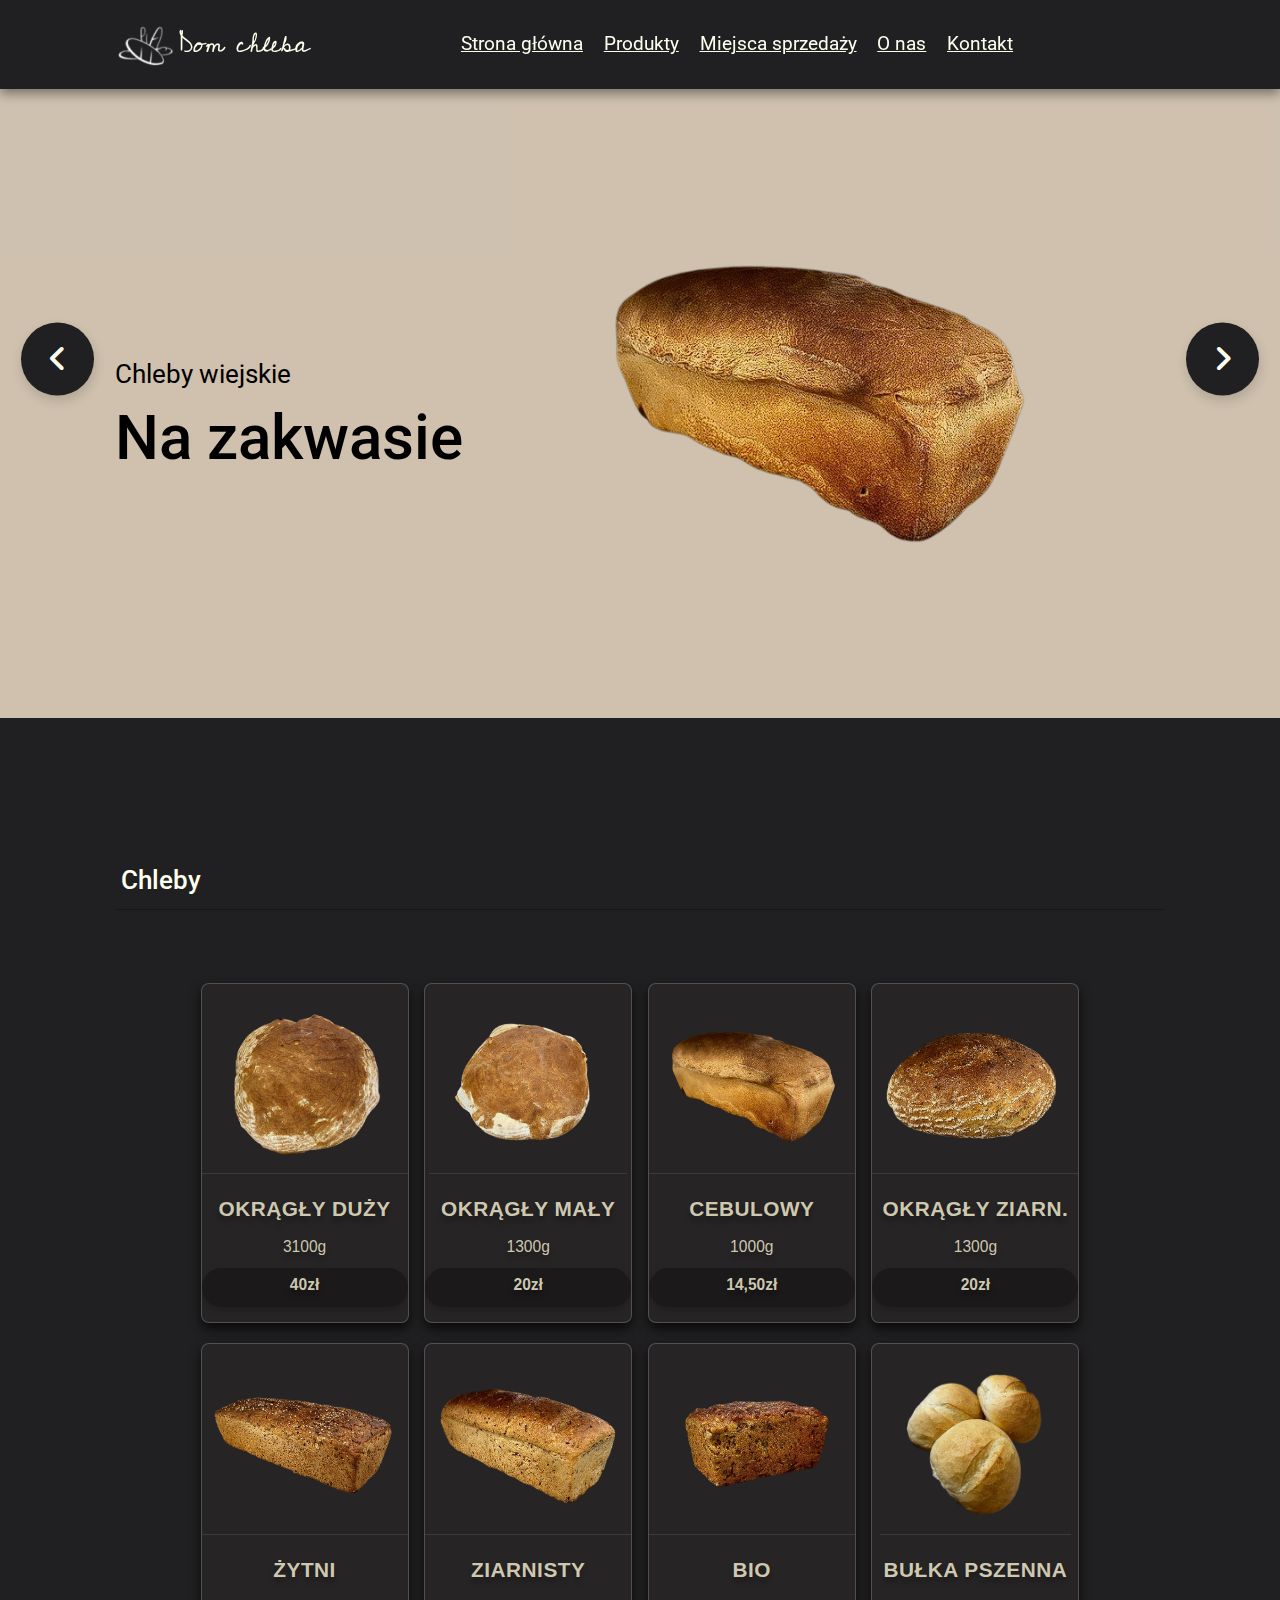
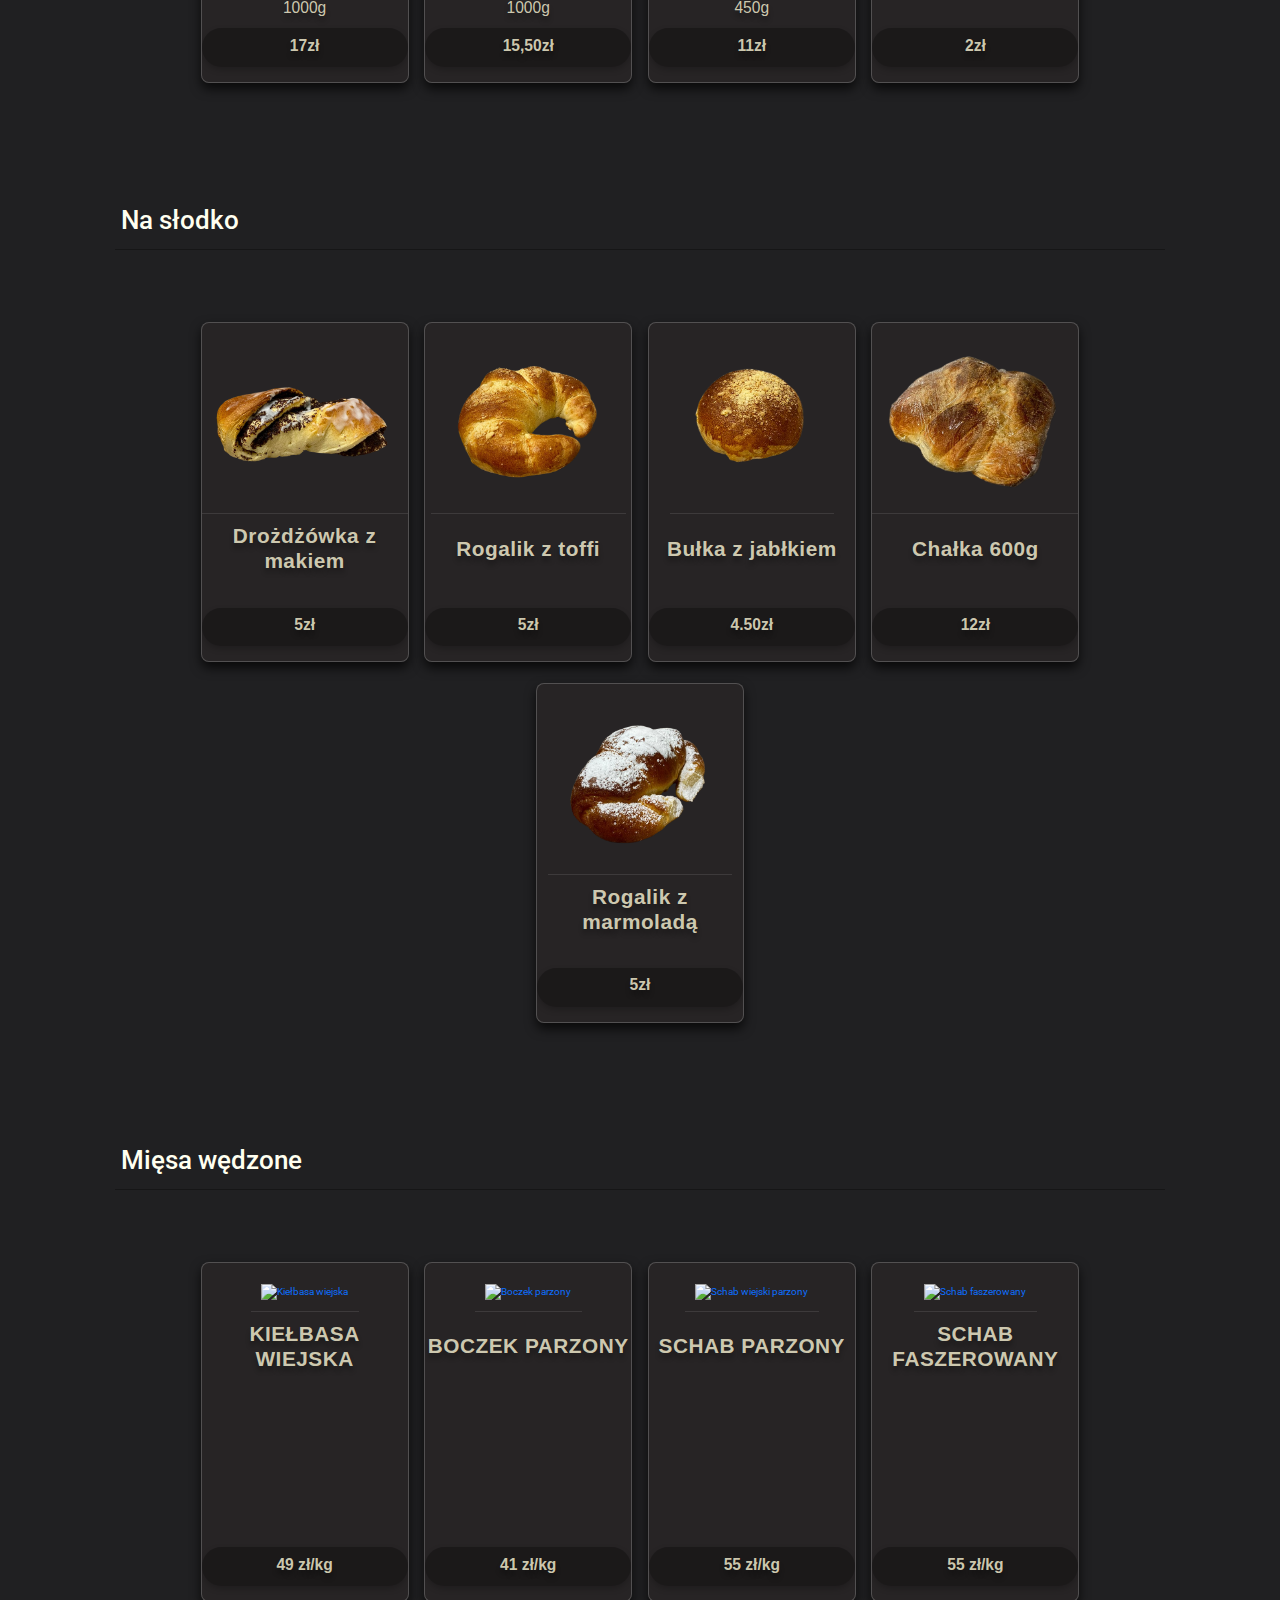
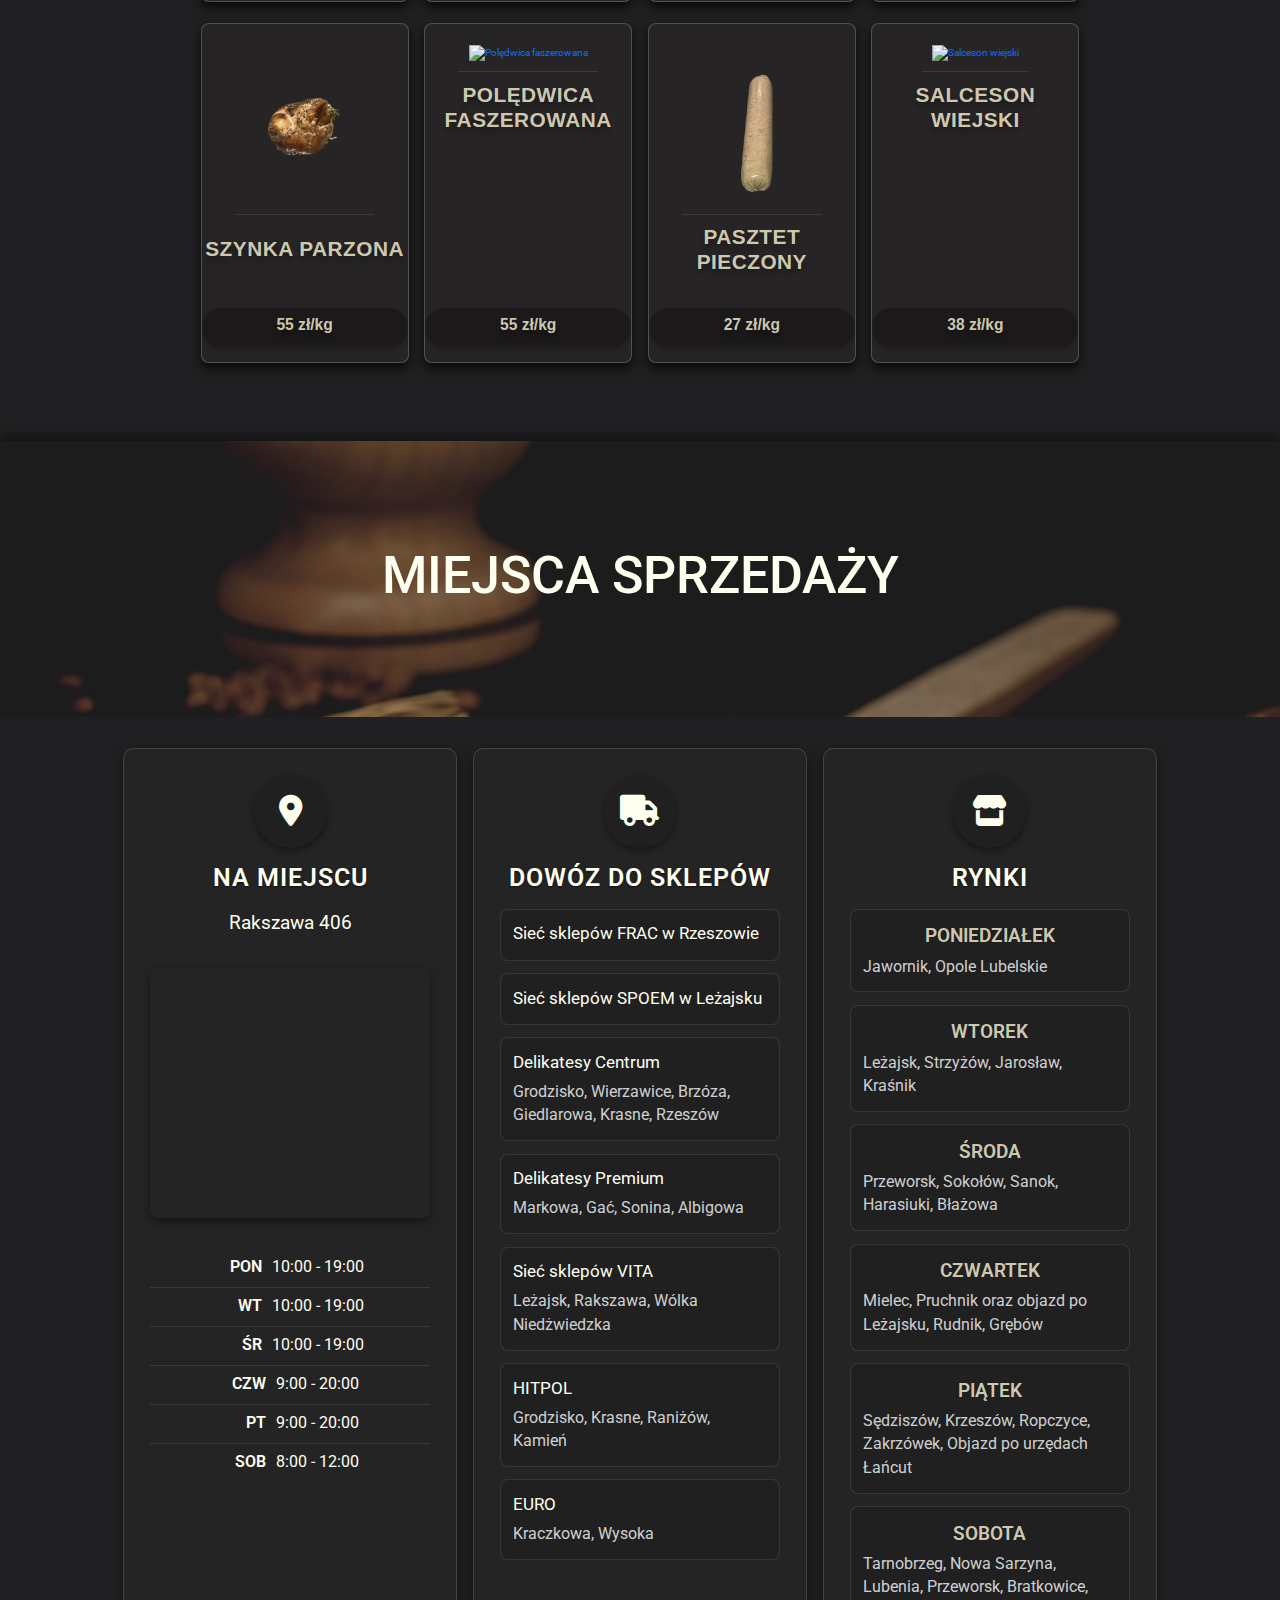
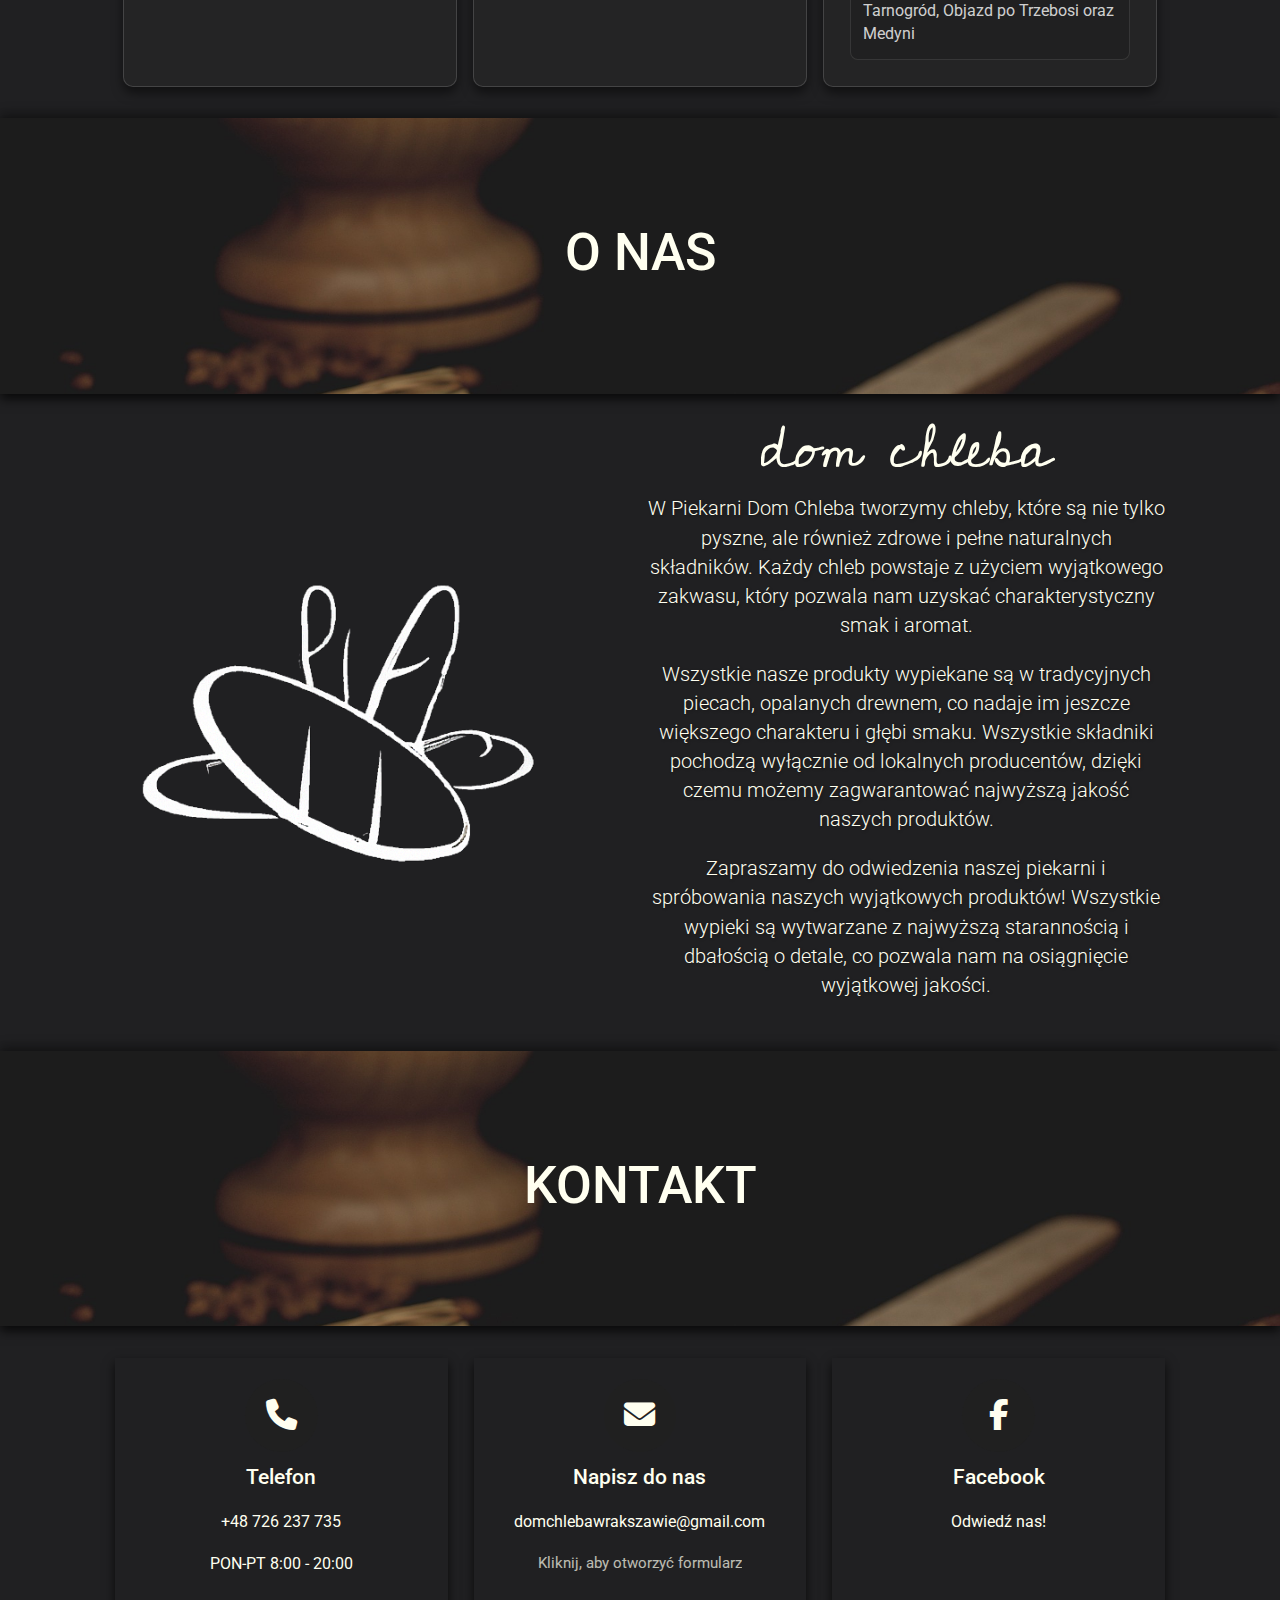
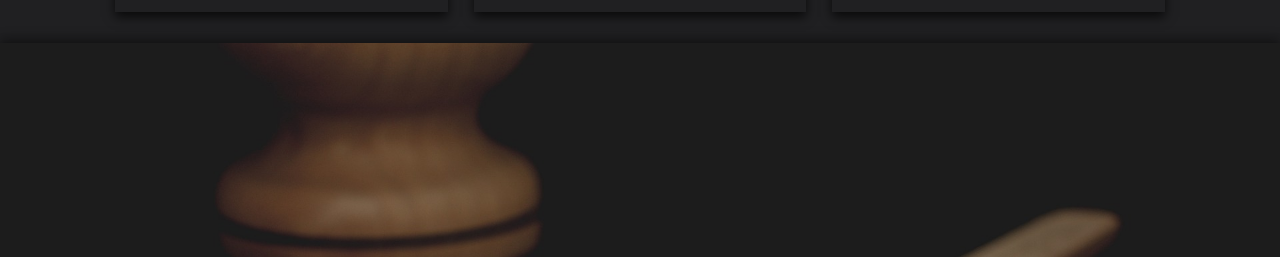
==== commit a006c70c: "Cosmetic changes for deployment 2.0.1" ====
--- a/index.html
+++ b/index.html
@@ -6,7 +6,8 @@
     <script src="https://cdn.jsdelivr.net/npm/bootstrap@5.3.2/dist/js/bootstrap.bundle.min.js" defer></script>
     <meta charset="UTF-8">
     <meta http-equiv="X-UA-Compatible" content="IE=edge">
-    <meta name="viewport" content="width=device-width, initial-scale=1.0">
+    <meta name="viewport" content="width=device-width, initial-scale=1.0, maximum-scale=1.0, user-scalable=no">
+    <meta name="theme-color" content="#202022">
     <title> Dom Chleba</title>
 
 
@@ -227,8 +228,8 @@
 
         <!-- Schab -->
         <a href="#" class="block meat-block">
-            <img src="meats/schab_nb.png" alt="Schab wiejski pieczony">
-            <h3>SCHAB PIECZONY</h3>
+            <img src="meats/schab_nb.png" alt="Schab wiejski parzony">
+            <h3>SCHAB PARZONY</h3>
             <p class="weight-placeholder">&nbsp;</p>
             <p>55 zł/kg</p>
         </a>
@@ -356,6 +357,10 @@
                     <h3>RYNKI</h3>
                     
                     <div class="market-list">
+                        <div class="market-item">
+                            <div class="day">PONIEDZIAŁEK</div>
+                            <p class="locations">Jawornik, Opole Lubelskie</p>
+                        </div>
                         <div class="market-item">
                             <div class="day">WTOREK</div>
                             <p class="locations">Leżajsk, Strzyżów, Jarosław, Kraśnik</p>
--- a/style.css
+++ b/style.css
@@ -1066,8 +1066,121 @@
     }
 }
 
-
-
-
-
-
+/* Simple Mobile CSS Fixes */
+
+/* These are the only changes needed for the mobile menu */
+@media (max-width: 770px) {
+    /* Make the menu button more tappable */
+    #menu-btn {
+      display: inline-block;
+      font-size: 3rem;
+      padding: 0.5rem;
+    }
+    
+    /* Fix the navbar display for mobile */
+    .header .navbar {   
+      position: absolute;
+      top: 100%;
+      left: 0;
+      right: 0;
+      background: rgba(32, 32, 34, 0.95);
+      border-top: 0.1rem solid rgba(255, 255, 255, 0.1);
+      padding: 1rem 0;
+      z-index: 999;
+      display: none;
+    }
+    
+    /* When active, simply display it */
+    .header .navbar.active {
+      display: block;
+    }
+    
+    /* Make menu links easier to tap */
+    .header .navbar a {
+      display: block;
+      margin: 1rem 1.5rem;
+      padding: 1rem;
+      background: rgba(45, 45, 45, 0.8);
+      text-align: center;
+      border-radius: 5px;
+      font-size: 2rem;
+    }
+    
+    /* Fix product blocks for small screens */
+    .category .blocks .block {
+      flex-basis: 45%; /* Two columns on medium mobile */
+    }
+    
+    @media (max-width: 576px) {
+      .category .blocks .block {
+        flex-basis: 100%; /* One column on small mobile */
+      }
+    }
+    
+    /* Fix slider for mobile screens */
+    .main .slider .slide {
+      flex-direction: column;
+    }
+    
+    .main .slider .slide .breads {
+      margin: 1rem 0;
+      height: auto;
+    }
+    
+    .main .slider .slide .breads img {
+      max-width: 100% !important;
+      height: auto !important;
+      margin: 0 auto !important;
+      position: static !important;
+      left: 0 !important;
+      top: 0 !important;
+    }
+    
+    /* Make slider nav buttons easier to tap */
+    .main #right, .main #left {
+      height: 5rem;
+      width: 5rem;
+      line-height: 5rem;
+    }
+    
+    /* Fix about section for mobile */
+    .about {
+      flex-direction: column;
+    }
+    
+    .about .img img {
+      width: 100%;
+      margin-bottom: 2rem;
+    }
+  }
+
+
+  @media (max-width: 770px) {
+    /* Rest of your CSS... */
+    
+    /* Fix product blocks for small screens */
+    .category .blocks .block {
+      flex-basis: 45%; /* Two columns on medium mobile */
+    }
+  }
+  
+  @media (max-width: 576px) {
+    .category .blocks .block {
+      flex-basis: 100%; /* One column on small mobile */
+    }
+  }
+
+  @media (max-width: 770px) {
+    /* Rest of your CSS... */
+    
+    /* Fix product blocks for small screens */
+    .category .blocks .block {
+      flex-basis: 45%; /* Two columns on medium mobile */
+    }
+  }
+  
+  @media (max-width: 576px) {
+    .category .blocks .block {
+      flex-basis: 100%; /* One column on small mobile */
+    }
+  }